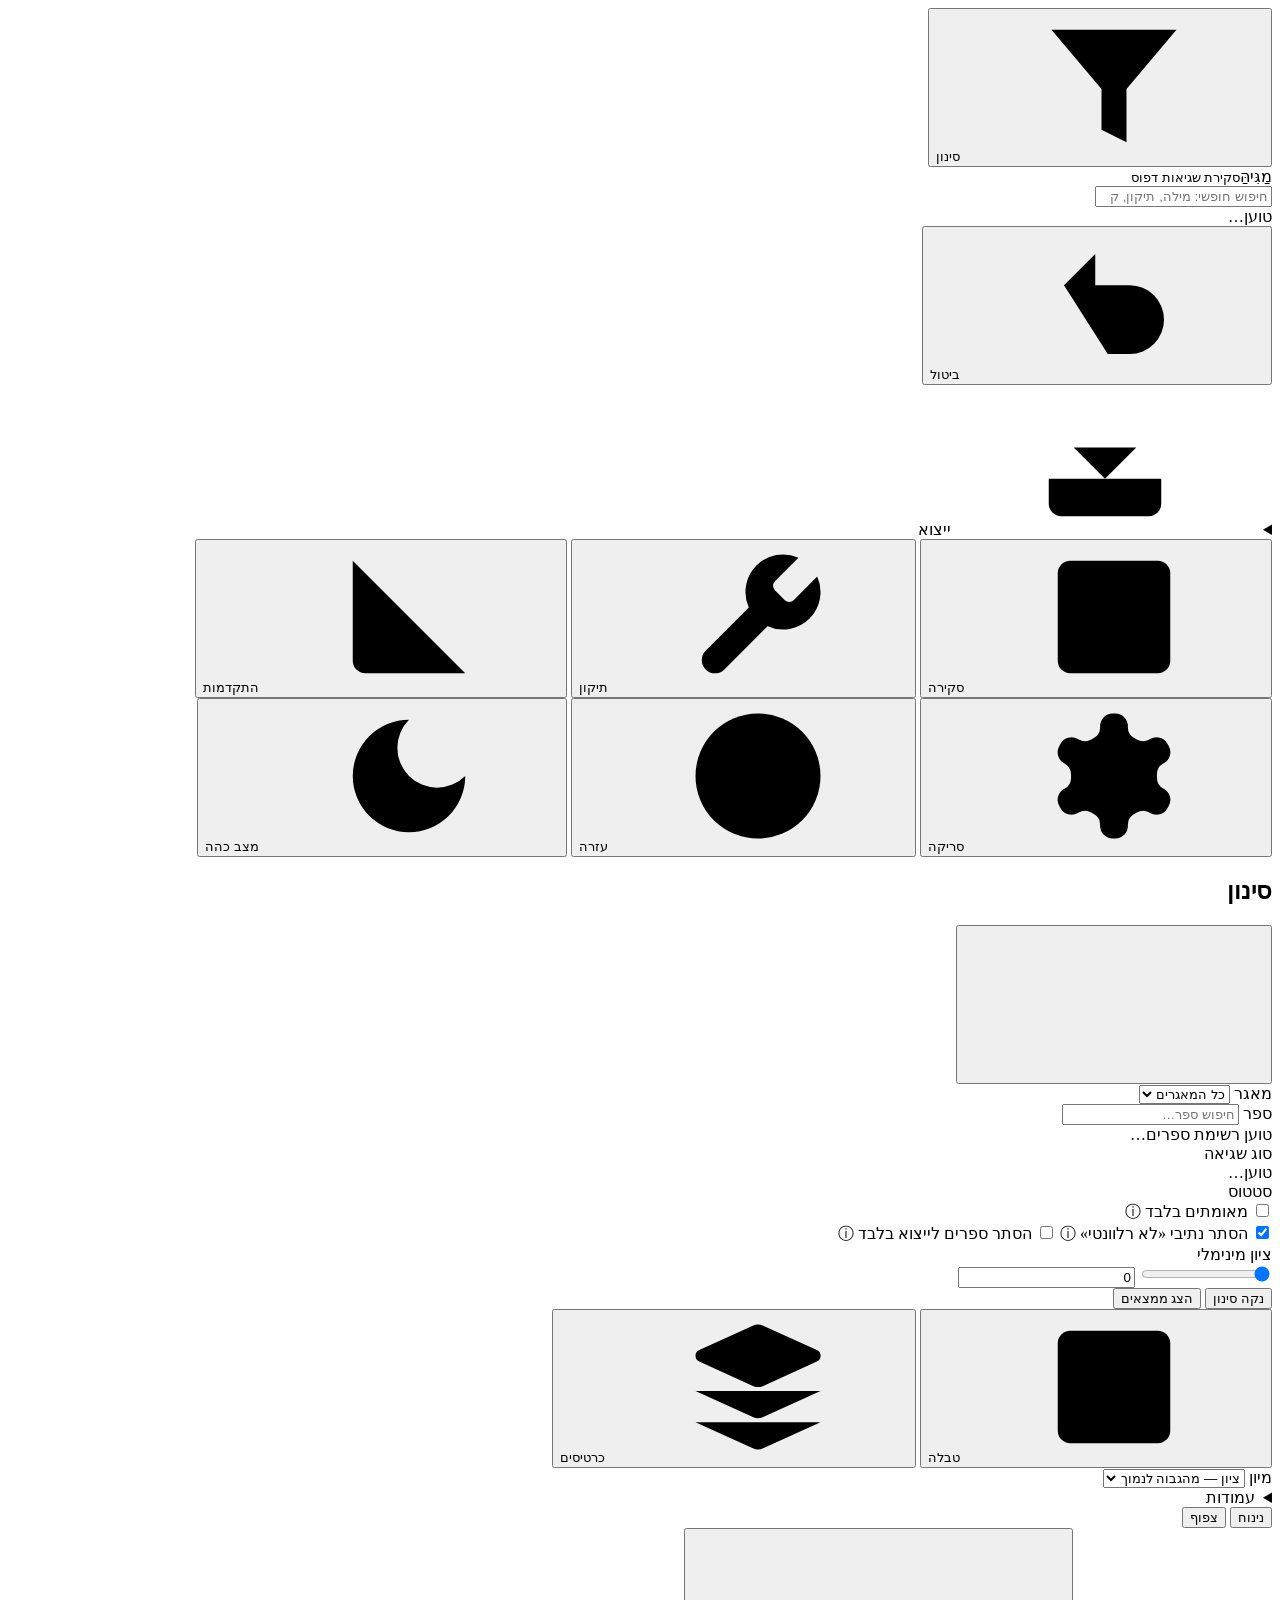
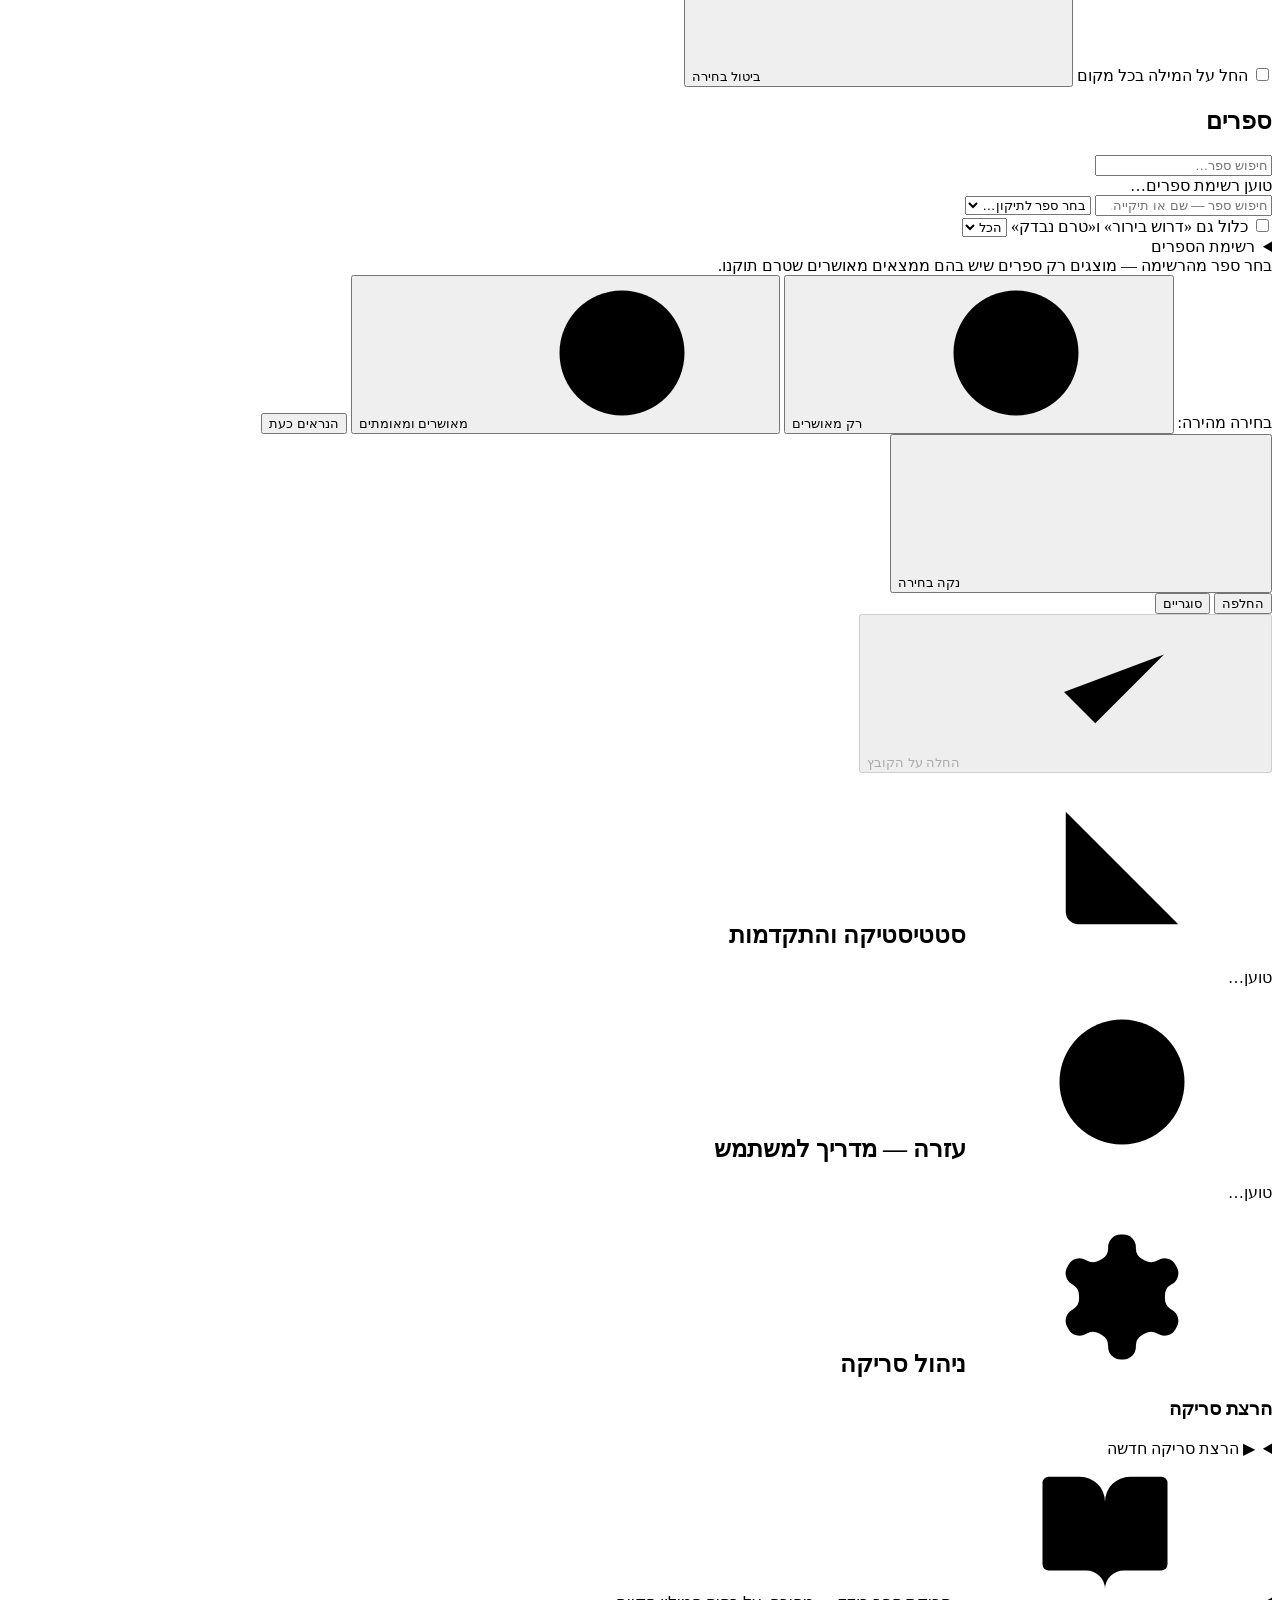
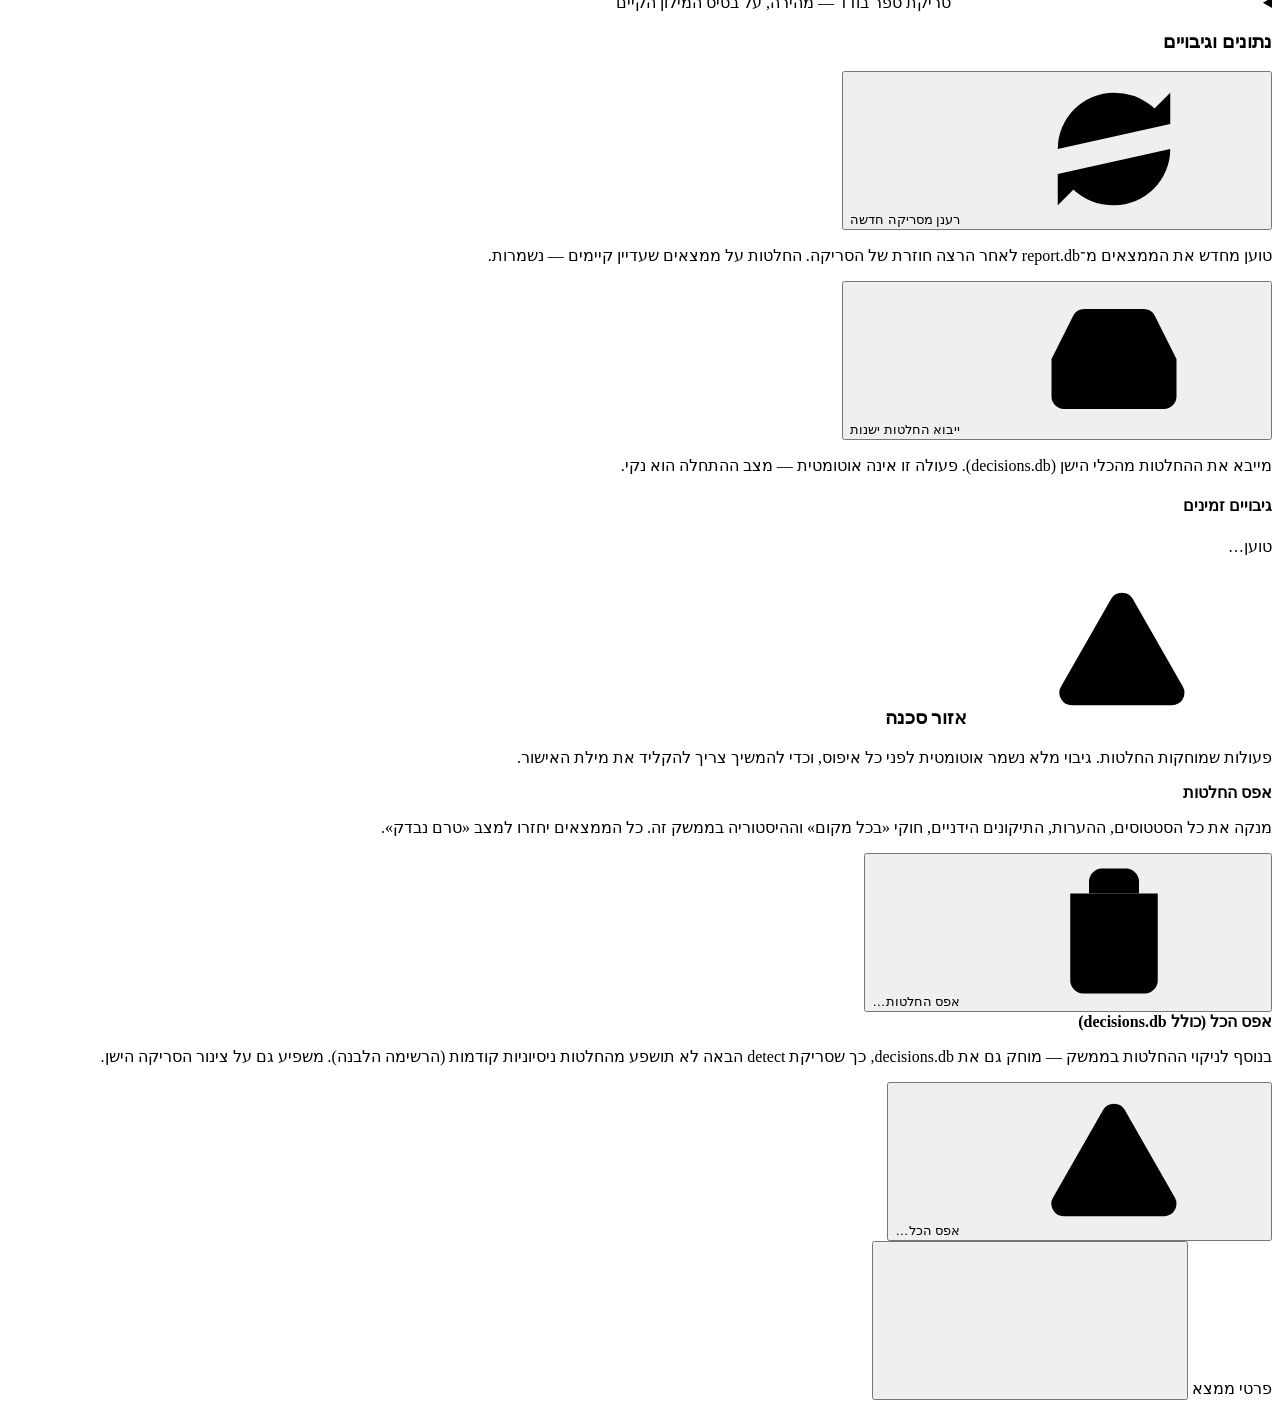
==== magiah/webui/static/index.html @ a0031c1a "ui: stage 4 — three zones in the review (books, queue, focus)" ====
<!DOCTYPE html>
<html dir="rtl" lang="he">
<head>
<meta charset="utf-8">
<meta name="viewport" content="width=device-width, initial-scale=1">
<title>מַגִּיהַּ — ממשק סקירת שגיאות</title>
<link rel="stylesheet" href="/static/style.css">
<link rel="icon" href="data:image/svg+xml,%3Csvg xmlns='http://www.w3.org/2000/svg' viewBox='0 0 100 100'%3E%3Ctext y='80' font-size='80'%3E%F0%9F%94%8D%3C/text%3E%3C/svg%3E">
</head>
<body>
<!-- icon sprite: <svg class="ic"><use href="#i-NAME"/></svg>, coloured by currentColor -->
<svg xmlns="http://www.w3.org/2000/svg" width="0" height="0" style="position:absolute" aria-hidden="true" focusable="false">
<symbol id="i-more" viewBox="0 0 24 24"><circle cx="5" cy="12" r="1.2"/><circle cx="12" cy="12" r="1.2"/><circle cx="19" cy="12" r="1.2"/></symbol>
<symbol id="i-menu" viewBox="0 0 24 24"><path d="M4 6h16M4 12h16M4 18h16"/></symbol>
<symbol id="i-filter" viewBox="0 0 24 24"><path d="M22 3H2l8 9.46V19l4 2v-8.54L22 3z"/></symbol>
<symbol id="i-x" viewBox="0 0 24 24"><path d="M18 6 6 18M6 6l12 12"/></symbol>
<symbol id="i-check" viewBox="0 0 24 24"><path d="M20 6 9 17l-5-5"/></symbol>
<symbol id="i-check-circle" viewBox="0 0 24 24"><circle cx="12" cy="12" r="10"/><path d="m9 12 2 2 4-4"/></symbol>
<symbol id="i-x-circle" viewBox="0 0 24 24"><circle cx="12" cy="12" r="10"/><path d="m15 9-6 6M9 9l6 6"/></symbol>
<symbol id="i-search" viewBox="0 0 24 24"><circle cx="11" cy="11" r="8"/><path d="m21 21-4.3-4.3"/></symbol>
<symbol id="i-download" viewBox="0 0 24 24"><path d="M21 15v4a2 2 0 0 1-2 2H5a2 2 0 0 1-2-2v-4"/><path d="m7 10 5 5 5-5"/><path d="M12 15V3"/></symbol>
<symbol id="i-undo" viewBox="0 0 24 24"><path d="M9 14 4 9l5-5"/><path d="M4 9h10.5a5.5 5.5 0 0 1 0 11H11"/></symbol>
<symbol id="i-settings" viewBox="0 0 24 24"><path d="M12.22 2h-.44a2 2 0 0 0-2 2v.18a2 2 0 0 1-1 1.73l-.43.25a2 2 0 0 1-2 0l-.15-.08a2 2 0 0 0-2.73.73l-.22.38a2 2 0 0 0 .73 2.73l.15.1a2 2 0 0 1 1 1.72v.51a2 2 0 0 1-1 1.74l-.15.09a2 2 0 0 0-.73 2.73l.22.38a2 2 0 0 0 2.73.73l.15-.08a2 2 0 0 1 2 0l.43.25a2 2 0 0 1 1 1.73V20a2 2 0 0 0 2 2h.44a2 2 0 0 0 2-2v-.18a2 2 0 0 1 1-1.73l.43-.25a2 2 0 0 1 2 0l.15.08a2 2 0 0 0 2.73-.73l.22-.39a2 2 0 0 0-.73-2.73l-.15-.08a2 2 0 0 1-1-1.74v-.5a2 2 0 0 1 1-1.74l.15-.09a2 2 0 0 0 .73-2.73l-.22-.38a2 2 0 0 0-2.73-.73l-.15.08a2 2 0 0 1-2 0l-.43-.25a2 2 0 0 1-1-1.73V4a2 2 0 0 0-2-2z"/><circle cx="12" cy="12" r="3"/></symbol>
<symbol id="i-chart" viewBox="0 0 24 24"><path d="M3 3v16a2 2 0 0 0 2 2h16"/><path d="M18 17V9M13 17V5M8 17v-3"/></symbol>
<symbol id="i-help" viewBox="0 0 24 24"><circle cx="12" cy="12" r="10"/><path d="M9.09 9a3 3 0 0 1 5.83 1c0 2-3 3-3 3"/><path d="M12 17h.01"/></symbol>
<symbol id="i-info" viewBox="0 0 24 24"><circle cx="12" cy="12" r="10"/><path d="M12 16v-4M12 8h.01"/></symbol>
<symbol id="i-moon" viewBox="0 0 24 24"><path d="M12 3a6 6 0 0 0 9 9 9 9 0 1 1-9-9Z"/></symbol>
<symbol id="i-sun" viewBox="0 0 24 24"><circle cx="12" cy="12" r="4"/><path d="M12 2v2M12 20v2M4.93 4.93l1.41 1.41M17.66 17.66l1.41 1.41M2 12h2M20 12h2M6.34 17.66l-1.41 1.41M19.07 4.93l-1.41 1.41"/></symbol>
<symbol id="i-table" viewBox="0 0 24 24"><rect width="18" height="18" x="3" y="3" rx="2"/><path d="M3 9h18M3 15h18M12 3v18"/></symbol>
<symbol id="i-layers" viewBox="0 0 24 24"><path d="M12.83 2.18a2 2 0 0 0-1.66 0L2.6 6.08a1 1 0 0 0 0 1.83l8.58 3.91a2 2 0 0 0 1.66 0l8.58-3.9a1 1 0 0 0 0-1.83Z"/><path d="m22 17.65-9.17 4.16a2 2 0 0 1-1.66 0L2 17.65"/><path d="m22 12.65-9.17 4.16a2 2 0 0 1-1.66 0L2 12.65"/></symbol>
<symbol id="i-wrench" viewBox="0 0 24 24"><path d="M14.7 6.3a1 1 0 0 0 0 1.4l1.6 1.6a1 1 0 0 0 1.4 0l3.77-3.77a6 6 0 0 1-7.94 7.94l-6.91 6.91a2.12 2.12 0 0 1-3-3l6.91-6.91a6 6 0 0 1 7.94-7.94l-3.76 3.76z"/></symbol>
<symbol id="i-refresh" viewBox="0 0 24 24"><path d="M3 12a9 9 0 0 1 9-9 9.75 9.75 0 0 1 6.74 2.74L21 8"/><path d="M21 3v5h-5"/><path d="M21 12a9 9 0 0 1-9 9 9.75 9.75 0 0 1-6.74-2.74L3 16"/><path d="M8 16H3v5"/></symbol>
<symbol id="i-book" viewBox="0 0 24 24"><path d="M12 7v14"/><path d="M3 18a1 1 0 0 1-1-1V4a1 1 0 0 1 1-1h5a4 4 0 0 1 4 4 4 4 0 0 1 4-4h5a1 1 0 0 1 1 1v13a1 1 0 0 1-1 1h-6a3 3 0 0 0-3 3 3 3 0 0 0-3-3z"/></symbol>
<symbol id="i-trash" viewBox="0 0 24 24"><path d="M3 6h18"/><path d="M19 6v14c0 1-1 2-2 2H7c-1 0-2-1-2-2V6"/><path d="M8 6V4c0-1 1-2 2-2h4c1 0 2 1 2 2v2"/></symbol>
<symbol id="i-ban" viewBox="0 0 24 24"><circle cx="12" cy="12" r="10"/><path d="m4.9 4.9 14.2 14.2"/></symbol>
<symbol id="i-alert" viewBox="0 0 24 24"><path d="m21.73 18-8-14a2 2 0 0 0-3.48 0l-8 14A2 2 0 0 0 4 21h16a2 2 0 0 0 1.73-3"/><path d="M12 9v4M12 17h.01"/></symbol>
<symbol id="i-pencil" viewBox="0 0 24 24"><path d="M17 3a2.85 2.83 0 1 1 4 4L7.5 20.5 2 22l1.5-5.5Z"/></symbol>
<symbol id="i-skip" viewBox="0 0 24 24"><polygon points="5 4 15 12 5 20 5 4"/><path d="M19 5v14"/></symbol>
<symbol id="i-copy" viewBox="0 0 24 24"><rect width="14" height="14" x="8" y="8" rx="2"/><path d="M4 16c-1.1 0-2-.9-2-2V4c0-1.1.9-2 2-2h10c1.1 0 2 .9 2 2"/></symbol>
<symbol id="i-pin" viewBox="0 0 24 24"><path d="M20 10c0 6-8 12-8 12s-8-6-8-12a8 8 0 0 1 16 0Z"/><circle cx="12" cy="10" r="3"/></symbol>
<symbol id="i-play" viewBox="0 0 24 24"><polygon points="6 3 20 12 6 21 6 3"/></symbol>
<symbol id="i-clock" viewBox="0 0 24 24"><circle cx="12" cy="12" r="10"/><path d="M12 6v6l4 2"/></symbol>
<symbol id="i-inbox" viewBox="0 0 24 24"><path d="M22 12h-6l-2 3h-4l-2-3H2"/><path d="M5.45 5.11 2 12v6a2 2 0 0 0 2 2h16a2 2 0 0 0 2-2v-6l-3.45-6.89A2 2 0 0 0 16.76 4H7.24a2 2 0 0 0-1.79 1.11z"/></symbol>
</svg>

<header id="topbar">
  <button id="btnSidebar" class="tb-btn" title="סינון הממצאים" aria-haspopup="dialog" aria-expanded="false" aria-controls="sidebar"><svg class="ic" aria-hidden="true"><use href="#i-filter"/></svg> <span class="tb-word">סינון</span><span id="filterBtnCount"></span></button>
  <div class="brand">מַגִּיהַּ<small>סקירת שגיאות דפוס</small></div>
  <input id="globalSearch" type="search" placeholder="חיפוש חופשי: מילה, תיקון, קטע, מראה מקום…" aria-label="חיפוש חופשי" autocomplete="off">
  <div id="progressPill" title="התקדמות בסינון הנוכחי">טוען…</div>
  <div class="spacer"></div>
  <button id="btnUndo" class="tb-btn" title="ביטול הפעולה האחרונה (Ctrl+Z)" aria-label="ביטול הפעולה האחרונה"><svg class="ic" aria-hidden="true"><use href="#i-undo"/></svg> <span class="tb-word">ביטול</span></button>
  <details id="exportMenu" class="menu-wrap">
    <summary class="tb-btn" aria-label="ייצוא"><svg class="ic" aria-hidden="true"><use href="#i-download"/></svg> <span class="tb-word">ייצוא</span></summary>
    <div class="menu">
      <button id="expXlsxCurrent">Excel — למאגר הנוכחי</button>
      <button id="expXlsxAll">Excel — כל המאגרים</button>
      <div class="sep"></div>
      <button id="expFixes">ייצוא תיקונים ל־to_send</button>
    </div>
  </details>
</header>

<!-- result status (UI_SPEC §9f): a strip under the top bar, on every screen; filled by renderResultBanner() -->
<div id="resultBanner" role="status" aria-live="polite" hidden></div>

<div id="layout">

  <nav id="rail" aria-label="ניווט ראשי">
    <button type="button" class="rail-btn" id="btnReview" data-station="review"><svg class="ic" aria-hidden="true"><use href="#i-table"/></svg><span>סקירה</span></button>
    <button type="button" class="rail-btn" data-goview="fixer"><svg class="ic" aria-hidden="true"><use href="#i-wrench"/></svg><span>תיקון</span></button>
    <button type="button" class="rail-btn" data-goview="stats"><svg class="ic" aria-hidden="true"><use href="#i-chart"/></svg><span>התקדמות</span></button>
    <button type="button" class="rail-btn" id="btnScan" data-station="scan" title="ניהול סריקה: רענון, ייבוא, איפוס, גיבויים"><svg class="ic" aria-hidden="true"><use href="#i-settings"/></svg><span>סריקה</span></button>
    <button type="button" class="rail-btn" id="btnHelp" data-goview="help"><svg class="ic" aria-hidden="true"><use href="#i-help"/></svg><span>עזרה</span></button>
    <span class="rail-spacer"></span>
    <button type="button" class="rail-btn" id="btnTheme" title="מצב כהה / בהיר"><svg class="ic" aria-hidden="true"><use href="#i-moon"/></svg><span>מצב כהה</span></button>
  </nav>

  <div id="filterScrim"></div>
  <aside id="sidebar" role="dialog" aria-modal="true" aria-labelledby="filterTitle">
    <header id="filterHead">
      <h2 id="filterTitle">סינון</h2>
      <span id="filterResults" role="status" aria-live="polite"></span>
      <button id="filterClose" type="button" class="icon-btn" aria-label="סגירת חלון הסינון"><svg class="ic" aria-hidden="true"><use href="#i-x"/></svg></button>
    </header>

    <div id="filterBody">
    <div class="f-group">
      <label class="f-title" for="fOrigin">מאגר</label>
      <select id="fOrigin"><option value="">כל המאגרים</option></select>
    </div>

    <div class="f-group">
      <label class="f-title" for="fBookSearch">ספר</label>
      <input id="fBookSearch" type="text" placeholder="חיפוש ספר…" autocomplete="off">
      <div id="fBookList" class="booklist"><div class="empty">טוען רשימת ספרים…</div></div>
    </div>

    <div class="f-group">
      <label class="f-title">סוג שגיאה</label>
      <div id="fErrtypes"><span class="empty">טוען…</span></div>
    </div>

    <div class="f-group">
      <label class="f-title">סטטוס</label>
      <div id="fStatuses"></div>
    </div>

    <div class="f-group">
      <label class="chk-row"><input type="checkbox" id="fVerified"> מאומתים בלבד <span class="info-i" tabindex="0" data-tip="הצג רק ממצאים ברמת ודאות גבוהה — מומלץ להתחיל מהם">ⓘ</span></label>
    </div>

    <div id="fMore">
    <div class="f-group">
      <label class="chk-row"><input type="checkbox" id="fHideIrr" checked> הסתר נתיבי «לא רלוונטי» <span class="info-i" tabindex="0" data-tip="ספרים שנתיב הקובץ שלהם כולל «לא רלוונטי» (או «לא רלונטי») לא יוצגו — בטבלה, בכרטיסים ובמתקן">ⓘ</span></label>
      <label class="chk-row"><input type="checkbox" id="fHideDb"> הסתר ספרים לייצוא בלבד <span class="info-i" tabindex="0" data-tip="ספרים ממסד הנתונים שאינם קובץ טקסט — אפשר רק לייצא את התיקונים שלהם">ⓘ</span></label>
    </div>

    <div class="f-group">
      <label class="f-title" for="fMinRank">ציון מינימלי</label>
      <div id="fMinRankRow">
        <input id="fMinRank" type="range" min="0" max="30" step="0.5" value="0" aria-label="ציון מינימלי (מחוון)">
        <input id="fMinRankVal" type="number" min="0" step="0.5" value="0" aria-label="ציון מינימלי (מספר)">
      </div>
    </div>

    </div>
    </div>

    <footer id="filterFoot">
      <button id="btnClearFilters" type="button" class="btn" title="מסיר את המסננים; מתגי ההסתרה נשארים כפי שהם">נקה סינון</button>
      <button id="filterDone" type="button" class="btn primary">הצג ממצאים</button>
    </footer>
  </aside>

  <main id="main">
    <div id="reviewBar" role="group" aria-label="כלי הסקירה">
      <div id="viewtabs" role="group" aria-label="תצוגת הסקירה">
        <button type="button" data-view="table" class="active" aria-pressed="true"><svg class="ic" aria-hidden="true"><use href="#i-table"/></svg> <span class="rb-word">טבלה</span></button>
        <button type="button" data-view="cards" aria-pressed="false"><svg class="ic" aria-hidden="true"><use href="#i-layers"/></svg> <span class="rb-word">כרטיסים</span></button>
      </div>
      <label class="rb-sort" for="fSort">מיון
        <select id="fSort">
        <option value="rank:desc">ציון — מהגבוה לנמוך</option>
        <option value="rank:asc">ציון — מהנמוך לגבוה</option>
        <option value="random:desc">אקראי</option>
        <option value="source:asc">לפי ספר</option>
        <option value="word:asc">לפי מילה</option>
      </select>
      </label>
      <div id="tblOnlyTools">
        <details id="colsMenu" class="menu-wrap">
          <summary class="btn sm">עמודות</summary>
          <div class="menu" id="colsMenuBody"></div>
        </details>
        <div class="seg" id="densitySeg" role="group" aria-label="צפיפות הטבלה">
          <button type="button" class="seg-btn active" data-density="comfortable" aria-pressed="true">נינוח</button>
          <button type="button" class="seg-btn" data-density="compact" aria-pressed="false">צפוף</button>
        </div>
      </div>
      <span class="tab-hint" id="sessionCounter"></span>
    </div>
    <div id="activeFilters" role="group" aria-label="סינונים פעילים" hidden></div>

    <!-- ===================== table view ===================== -->
    <section id="view-table" class="view visible">
      <div id="bulkBar">
        <span class="bulk-count"></span>
        <div class="bulk-actions"></div>
        <label class="word-scope"><input type="checkbox" id="bulkWordScope"> החל על המילה בכל מקום</label>
        <button class="bulk-clear" id="bulkClear"><svg class="ic" aria-hidden="true"><use href="#i-x"/></svg> ביטול בחירה</button>
      </div>
      <div id="reviewGrid">
        <aside id="bookPane" aria-label="ספרים">
          <h2 id="bpTitle">ספרים</h2>
          <input id="bpSearch" type="search" placeholder="חיפוש ספר…" aria-label="חיפוש ספר" autocomplete="off">
          <div id="bpList" class="booklist" aria-labelledby="bpTitle"><div class="empty">טוען רשימת ספרים…</div></div>
          <span id="bpCount" aria-live="polite"></span>
        </aside>
        <div class="card-panel">
          <div id="tblWrap">
            <table class="ftable">
              <thead id="tblHead"></thead>
              <tbody id="tblBody"></tbody>
            </table>
          </div>
          <div id="pager"></div>
        </div>
        <aside id="focusPane" aria-label="הממצא הנבחר"></aside>
      </div>
    </section>

    <!-- ===================== card view ===================== -->
    <section id="view-cards" class="view">
      <div class="cards-stage">
        <div id="cardMeta"></div>
        <div id="cardBox"></div>
      </div>
    </section>

    <!-- ===================== fixer view ===================== -->
    <section id="view-fixer" class="view">
      <!-- book header: which book, how far along -->
      <div id="fixerTop">
        <div id="fixBookPick">
          <input id="fixBookSearch" type="search" placeholder="חיפוש ספר — שם או תיקייה…" aria-label="חיפוש ספר לתיקון" autocomplete="off">
          <select id="fixBook" size="1" aria-label="ספר לתיקון"><option value="">בחר ספר לתיקון…</option></select>
        </div>
        <div id="fixProgressWrap">
          <div id="fixProgressText"></div>
          <div class="pbar"><div id="fixProgressBar" style="width:0%"></div></div>
        </div>
      </div>
      <!-- what to show -->
      <div id="fixerOpts">
        <label class="chk-row"><input type="checkbox" id="fixInclude"> כלול גם «דרוש בירור» ו«טרם נבדק»</label>
        <select id="fixView" title="הצגת סוג מסוים בלבד — הסדר תמיד לפי מספר השורה בספר" aria-label="סוג ממצא להצגה">
          <option value="">הכל</option>
        </select>
        <details id="fixOptsMenu" class="menu-wrap">
          <summary class="btn sm">רשימת הספרים</summary>
          <div class="menu">
            <label class="chk-row" title="ספרים שנתיב הקובץ שלהם כולל «לא רלוונטי» (או «לא רלונטי») לא יוצגו ברשימה"><input type="checkbox" id="fixHideIrrelevant" checked> הסתר נתיבי «לא רלוונטי»</label>
            <label class="chk-row" title="ספרים ממסד הנתונים שאינם קובץ טקסט — אפשר רק לייצא את התיקונים שלהם"><input type="checkbox" id="fixHideExportOnly"> הסתר ספרים לייצוא בלבד</label>
          </div>
        </details>
      </div>
      <div id="fixConflicts" hidden></div>
      <div id="fixerBanner" hidden></div>
      <div id="fixerSplit">
        <div id="fixDocWrap">
          <div id="fixDocHead"><span id="fixDocPath"></span><span id="fixDocMeta"></span></div>
          <div id="fixDoc" tabindex="0" aria-label="טקסט הספר"></div>
        </div>
        <div id="fixList"><div class="fixer-empty">בחר ספר מהרשימה — מוצגים רק ספרים שיש בהם ממצאים מאושרים שטרם תוקנו.</div></div>
      </div>
      <!-- what will be written: selection + mode + apply, always in view -->
      <div id="fixActionBar">
      <div id="fixPickBar">
        <span id="fixPickCount"></span>
        <span class="fp-sep"></span>
        <span class="fp-label">בחירה מהירה:</span>
        <button data-pick="approved" class="fp-btn"><svg class="ic" aria-hidden="true"><use href="#i-check-circle"/></svg> רק מאושרים</button>
        <button data-pick="verified" class="fp-btn" title="ממצאים ברמת ודאות גבוהה שאושרו"><svg class="ic" aria-hidden="true"><use href="#i-check-circle"/></svg> מאושרים ומאומתים</button>
        <button data-pick="view" class="fp-btn">הנראים כעת</button>
        <button data-pick="none" class="fp-btn"><svg class="ic" aria-hidden="true"><use href="#i-x"/></svg> נקה בחירה</button>
      </div>
        <div class="seg" id="fixModeWrap" role="group" aria-label="אופן החלת התיקון">
          <button id="fixModeReplace" class="seg-btn active" data-mode="replace"
                  data-tip="המילה השגויה מוחלפת בתיקון">החלפה</button>
          <button id="fixModeBracket" class="seg-btn" data-mode="bracket"
                  data-tip="נכתב «(תיקון) [שגיאה]» — התיקון בסוגריים עגולים ואחריו המילה המקורית במרובעים">סוגריים</button>
        </div>
        <button id="fixUndoFile" class="btn" hidden><svg class="ic" aria-hidden="true"><use href="#i-undo"/></svg> שחזור מגיבוי</button>
        <button id="fixApply" class="btn primary lg" disabled><svg class="ic" aria-hidden="true"><use href="#i-check"/></svg> החלה על הקובץ</button>
      </div>
    </section>

    <!-- ===================== stats view ===================== -->
    <section id="view-stats" class="view">
      <h2><svg class="ic" aria-hidden="true"><use href="#i-chart"/></svg> סטטיסטיקה והתקדמות</h2>
      <div id="statsBody">טוען…</div>
    </section>

    <!-- ===================== help view ===================== -->
    <section id="view-help" class="view">
      <h2><svg class="ic" aria-hidden="true"><use href="#i-help"/></svg> עזרה — מדריך למשתמש</h2>
      <div id="helpBody">טוען…</div>
    </section>
    <section id="view-scan" class="view">
      <h2><svg class="ic" aria-hidden="true"><use href="#i-settings"/></svg> ניהול סריקה</h2>
      <div class="scan-grid">
        <div class="scan-card">
          <h3>הרצת סריקה</h3>
          <details id="scanRunSection">
                <summary>▶ הרצת סריקה חדשה</summary>
                <div class="scanrun">
                  <div class="f-group">
                    <label class="f-title">מקור הסריקה</label>
                    <div id="scanModes"><span class="empty">טוען…</span></div>
                  </div>
                  <div class="f-group" id="scanLibRow">
                    <label class="f-title" for="scanLibDir">תיקיית ריפו הספרייה (otzaria-library)</label>
                    <input id="scanLibDir" type="text" dir="ltr" autocomplete="off">
                  </div>
                  <div class="f-group" id="scanDbRow">
                    <label class="f-title" for="scanDbPath">קובץ seforim.db</label>
                    <input id="scanDbPath" type="text" dir="ltr" autocomplete="off">
                  </div>
                  <div class="f-group">
                    <label class="f-title">שלבים להרצה (ברירת מחדל: הכל)</label>
                    <div id="scanStages"></div>
                  </div>
                  <details id="scanAdvanced">
                    <summary><svg class="ic" aria-hidden="true"><use href="#i-settings"/></svg> הגדרות מתקדמות — כל ספי הזיהוי</summary>
                    <div id="scanFields"></div>
                  </details>
                  <div class="scan-run-actions">
                    <button id="scanStart" class="btn primary">▶ התחל סריקה</button>
                    <button id="scanCancel" class="btn danger" hidden><svg class="ic" aria-hidden="true"><use href="#i-x-circle"/></svg> בטל סריקה</button>
                    <button id="scanRefreshAfter" class="btn primary" hidden><svg class="ic" aria-hidden="true"><use href="#i-refresh"/></svg> רענן ממצאים</button>
                  </div>
                  <div id="scanStatusPanel" hidden>
                    <div id="scanStateLine"></div>
                    <div id="scanProgress" hidden>
                      <div id="scanStageLine"></div>
                      <div id="scanBarWrap"><div id="scanBar"></div></div>
                      <div id="scanBarMeta">
                        <span id="scanChunkText"></span>
                        <span id="scanPctText"></span>
                        <span id="scanElapsed"></span>
                      </div>
                      <div id="scanLexiconNote" hidden>שלב בניית המילון הוא הארוך ביותר — ההתקדמות אִטית כאן וזה תקין.</div>
                    </div>
                    <pre id="scanLog"></pre>
                  </div>
                </div>
              </details>
          <details id="bookScanSection">
                <summary><svg class="ic" aria-hidden="true"><use href="#i-book"/></svg> סריקת ספר בודד — מהירה, על בסיס המילון הקיים</summary>
                <div class="scanrun">
                  <p class="bs-intro">
                    סורק ספר אחד בלבד מול המילון שכבר נבנה — <b>שניות במקום שעה</b>.
                    המילון אינו נבנה מחדש.
                    הממצאים <b>מתווספים</b> לממצאים הקיימים; אם הספר כבר נסרק בעבר,
                    הממצאים שלו מתעדכנים במקומם וההחלטות שכבר קיבלת עליהם נשמרות.
                  </p>
                  <div class="f-group">
                    <label class="f-title">מקור הספר</label>
                    <div id="bsSources">
                      <label class="chk-row"><input type="radio" name="bsSource" value="db" checked>
                        <span>ספר ממסד הנתונים (seforim.db)<span class="mode-desc">בחירה מתוך כל ספרי אוצריא</span></span></label>
                      <label class="chk-row"><input type="radio" name="bsSource" value="library">
                        <span>ספר מריפו הספרייה<span class="mode-desc">קובצי otzaria-library המקומיים</span></span></label>
                      <label class="chk-row"><input type="radio" name="bsSource" value="file">
                        <span>קובץ מהמחשב<span class="mode-desc">כל קובץ טקסט — גם ספר שאינו בספרייה</span></span></label>
                    </div>
                  </div>
                  <div class="f-group" id="bsPickRow">
                    <label class="f-title" for="bsSearch">חיפוש ספר</label>
                    <input id="bsSearch" type="text" placeholder="הקלד חלק משם הספר…" autocomplete="off">
                    <div id="bsResults"><div class="empty">הקלד כדי לחפש ספר…</div></div>
                  </div>
                  <div class="f-group" id="bsFileRow" hidden>
                    <label class="f-title" for="bsFilePath">נתיב הקובץ</label>
                    <input id="bsFilePath" type="text" dir="ltr" placeholder="C:\OTZ\...\ספר.txt" autocomplete="off">
                  </div>
                  <div id="bsChosen" hidden></div>
                  <label class="chk-row bs-ctx"><input type="checkbox" id="bsVerifyCtx">
                    <span>אימות הקשר מול כל המאגר (איטי)
                      <span class="mode-desc">מאמת כל תיקון מוצעת מול הקורפוס כולו — מדויק יותר, אך
                        <b>מוסיף כ־10 דקות</b> לסריקה, ללא תלות בגודל הספר.
                        ללא סימון (מומלץ): האימות נעשה מול הספר עצמו והסריקה נמשכת שניות.</span></span></label>
                  <div class="scan-run-actions">
                    <button id="bsStart" class="btn primary"><svg class="ic" aria-hidden="true"><use href="#i-book"/></svg> סרוק ספר זה</button>
                  </div>
                </div>
              </details>
        </div>
        <div class="scan-card">
          <h3>נתונים וגיבויים</h3>
          <div class="scan-row">
            <button id="scanRefresh" class="btn primary"><svg class="ic" aria-hidden="true"><use href="#i-refresh"/></svg> רענן מסריקה חדשה</button>
            <p>טוען מחדש את הממצאים מ־report.db לאחר הרצה חוזרת של הסריקה. החלטות על ממצאים שעדיין קיימים — נשמרות.</p>
          </div>
          <div class="scan-row">
            <button id="scanImportLegacy" class="btn"><svg class="ic" aria-hidden="true"><use href="#i-inbox"/></svg> ייבוא החלטות ישנות</button>
            <p>מייבא את ההחלטות מהכלי הישן (decisions.db). פעולה זו אינה אוטומטית — מצב ההתחלה הוא נקי.</p>
          </div>
          <h4>גיבויים זמינים</h4>
          <div id="backupsList">טוען…</div>
        </div>
        <div class="scan-card danger-zone">
          <h3><svg class="ic" aria-hidden="true"><use href="#i-alert"/></svg> אזור סכנה</h3>
          <p class="dz-lead">פעולות שמוחקות החלטות. גיבוי מלא נשמר אוטומטית לפני כל איפוס, וכדי להמשיך צריך להקליד את מילת האישור.</p>
          <div class="dz-item">
            <div class="dz-text"><b>אפס החלטות</b>
              <p>מנקה את כל הסטטוסים, ההערות, התיקונים הידניים, חוקי «בכל מקום» וההיסטוריה בממשק זה. כל הממצאים יחזרו למצב «טרם נבדק».</p></div>
            <button id="scanResetStatuses" class="btn warn" aria-controls="dzStatuses" aria-expanded="false"><svg class="ic" aria-hidden="true"><use href="#i-trash"/></svg> אפס החלטות…</button>
            <div class="dz-confirm" id="dzStatuses" hidden>
              <label for="dzStatusesInput">להמשך הקלידו <bdi class="dz-word">אפס</bdi></label>
              <input id="dzStatusesInput" type="text" autocomplete="off">
              <button id="dzStatusesGo" class="btn danger" disabled>אישור איפוס</button>
              <button class="btn dz-cancel" data-dz-cancel="dzStatuses">ביטול</button>
            </div>
          </div>
          <div class="dz-item">
            <div class="dz-text"><b>אפס הכל (כולל decisions.db)</b>
              <p>בנוסף לניקוי ההחלטות בממשק — מוחק גם את decisions.db, כך שסריקת detect הבאה לא תושפע מהחלטות ניסיוניות קודמות (הרשימה הלבנה). משפיע גם על צינור הסריקה הישן.</p></div>
            <button id="scanResetAll" class="btn danger" aria-controls="dzAll" aria-expanded="false"><svg class="ic" aria-hidden="true"><use href="#i-alert"/></svg> אפס הכל…</button>
            <div class="dz-confirm" id="dzAll" hidden>
              <label for="dzAllInput">להמשך הקלידו <bdi class="dz-word">אפס הכל</bdi></label>
              <input id="dzAllInput" type="text" autocomplete="off">
              <button id="dzAllGo" class="btn danger" disabled>אישור איפוס מלא</button>
              <button class="btn dz-cancel" data-dz-cancel="dzAll">ביטול</button>
            </div>
          </div>
        </div>
      </div>
    </section>
  </main>
</div>

<!-- detail drawer -->
<div id="drawerScrim"></div>
<aside id="drawer" role="dialog" aria-modal="true" aria-label="פרטי ממצא">
  <header>
    <span>פרטי ממצא</span>
    <button id="drawerClose" title="סגירה (Esc)" aria-label="סגירה"><svg class="ic" aria-hidden="true"><use href="#i-x"/></svg></button>
  </header>
  <div id="drawerBody"></div>
</aside>

<!-- floating helpers -->
<div id="stMenu"></div>
<div id="tooltip"></div>
<div id="toasts"></div>


<script src="/static/cardqueue.js"></script>
<script src="/static/core.js"></script>
<script src="/static/findings.js"></script>
<script src="/static/table.js"></script>
<script src="/static/review.js"></script>
<script src="/static/drawer.js"></script>
<script src="/static/cards.js"></script>
<script src="/static/fixer.js"></script>
<script src="/static/views.js"></script>
<script src="/static/scan.js"></script>
<script src="/static/main.js"></script>
</body>
</html>
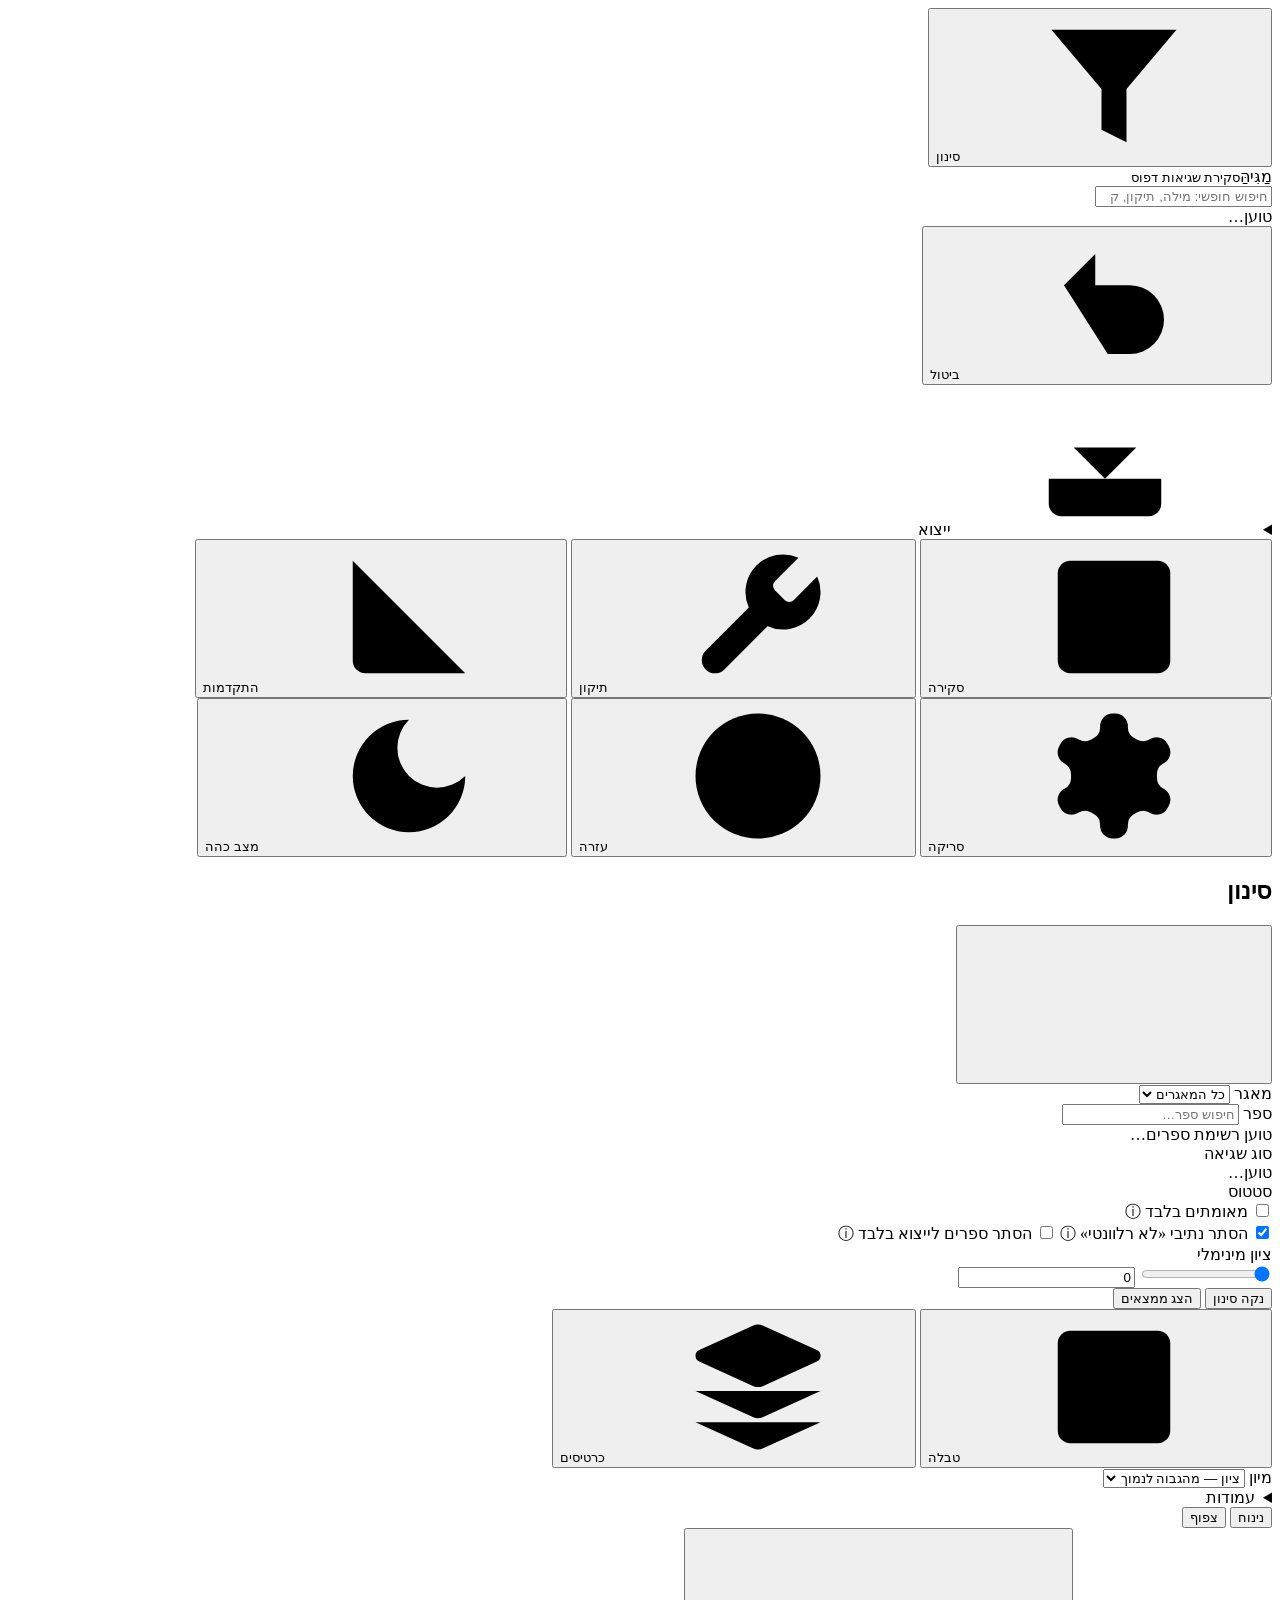
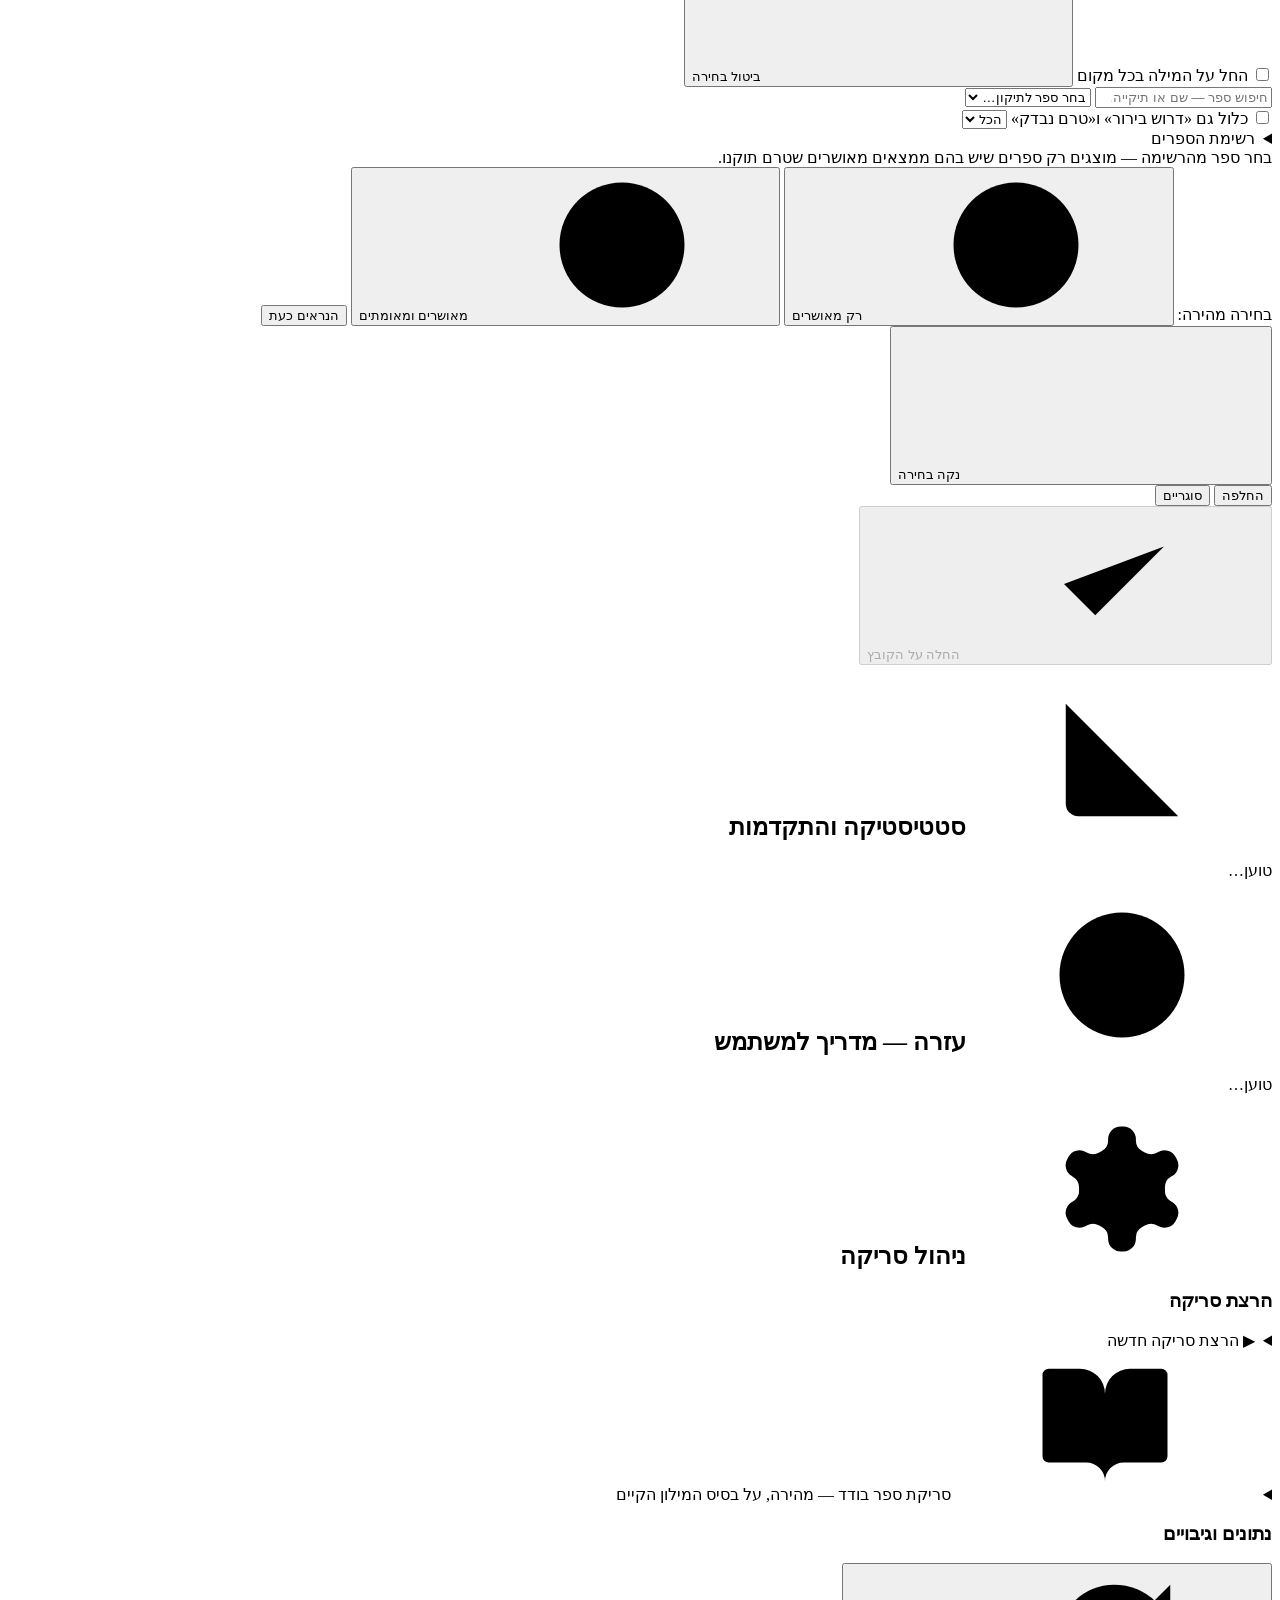
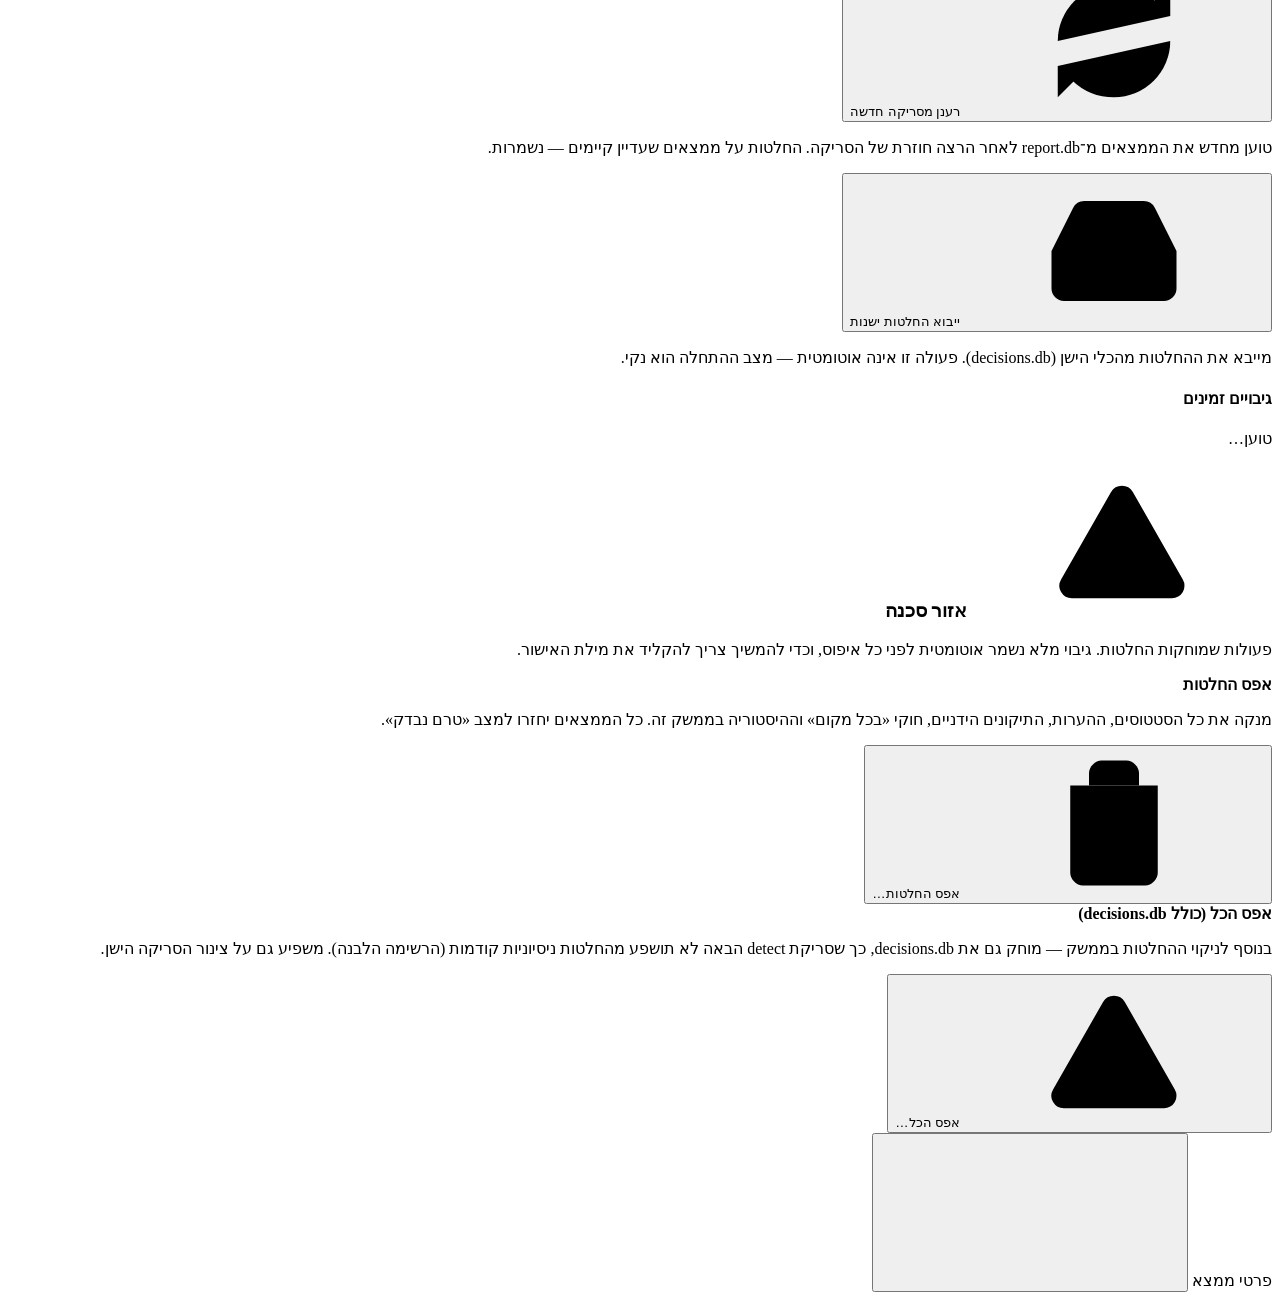
==== commit 740df340: "ui: stage 3 — one toolbar in the review, and book search" ====
--- a/magiah/webui/static/index.html
+++ b/magiah/webui/static/index.html
@@ -93,7 +93,7 @@
     <div class="f-group">
       <label class="f-title" for="fBookSearch">ספר</label>
       <input id="fBookSearch" type="text" placeholder="חיפוש ספר…" autocomplete="off">
-      <div id="fBookList" class="booklist"><div class="empty">טוען רשימת ספרים…</div></div>
+      <div id="fBookList"><div class="empty">טוען רשימת ספרים…</div></div>
     </div>
 
     <div class="f-group">
@@ -170,23 +170,14 @@
         <label class="word-scope"><input type="checkbox" id="bulkWordScope"> החל על המילה בכל מקום</label>
         <button class="bulk-clear" id="bulkClear"><svg class="ic" aria-hidden="true"><use href="#i-x"/></svg> ביטול בחירה</button>
       </div>
-      <div id="reviewGrid">
-        <aside id="bookPane" aria-label="ספרים">
-          <h2 id="bpTitle">ספרים</h2>
-          <input id="bpSearch" type="search" placeholder="חיפוש ספר…" aria-label="חיפוש ספר" autocomplete="off">
-          <div id="bpList" class="booklist" aria-labelledby="bpTitle"><div class="empty">טוען רשימת ספרים…</div></div>
-          <span id="bpCount" aria-live="polite"></span>
-        </aside>
-        <div class="card-panel">
-          <div id="tblWrap">
-            <table class="ftable">
-              <thead id="tblHead"></thead>
-              <tbody id="tblBody"></tbody>
-            </table>
-          </div>
-          <div id="pager"></div>
-        </div>
-        <aside id="focusPane" aria-label="הממצא הנבחר"></aside>
+      <div class="card-panel">
+        <div id="tblWrap">
+          <table class="ftable">
+            <thead id="tblHead"></thead>
+            <tbody id="tblBody"></tbody>
+          </table>
+        </div>
+        <div id="pager"></div>
       </div>
     </section>
 
@@ -421,7 +412,6 @@
 <script src="/static/core.js"></script>
 <script src="/static/findings.js"></script>
 <script src="/static/table.js"></script>
-<script src="/static/review.js"></script>
 <script src="/static/drawer.js"></script>
 <script src="/static/cards.js"></script>
 <script src="/static/fixer.js"></script>
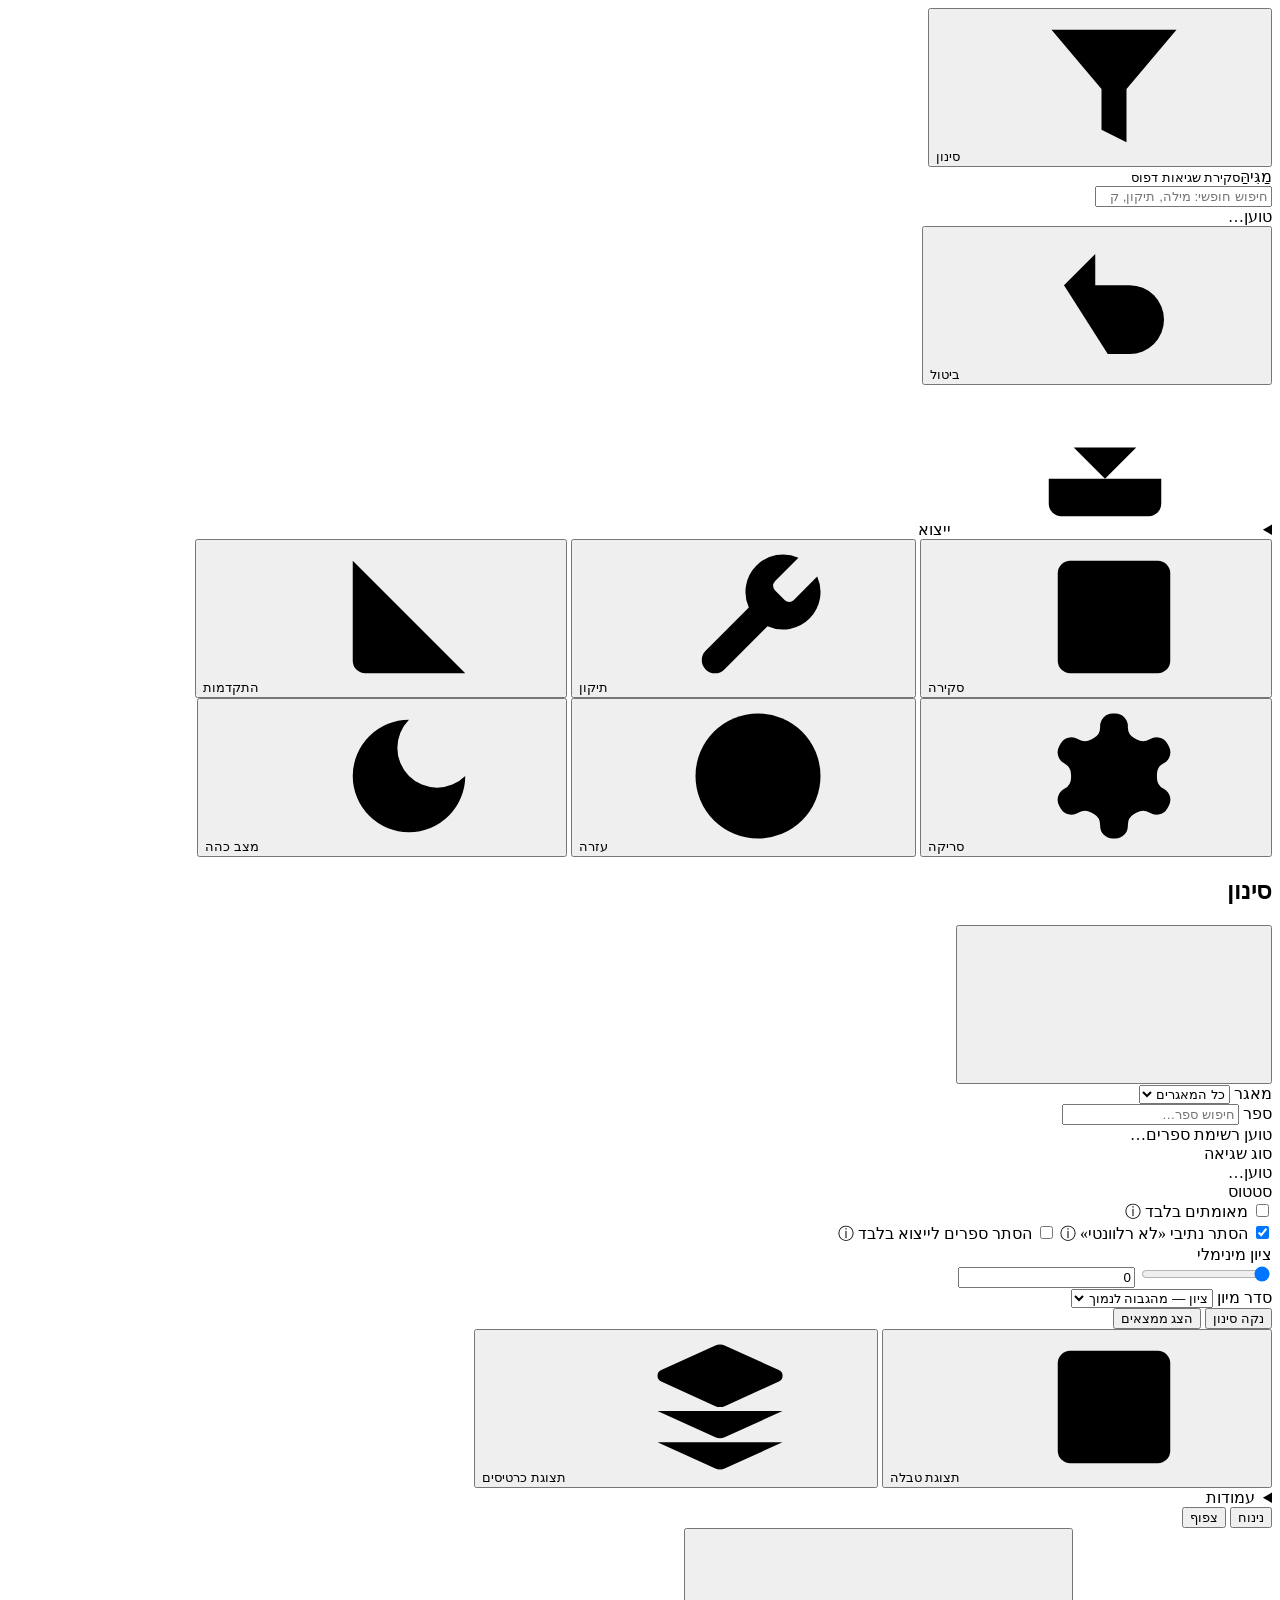
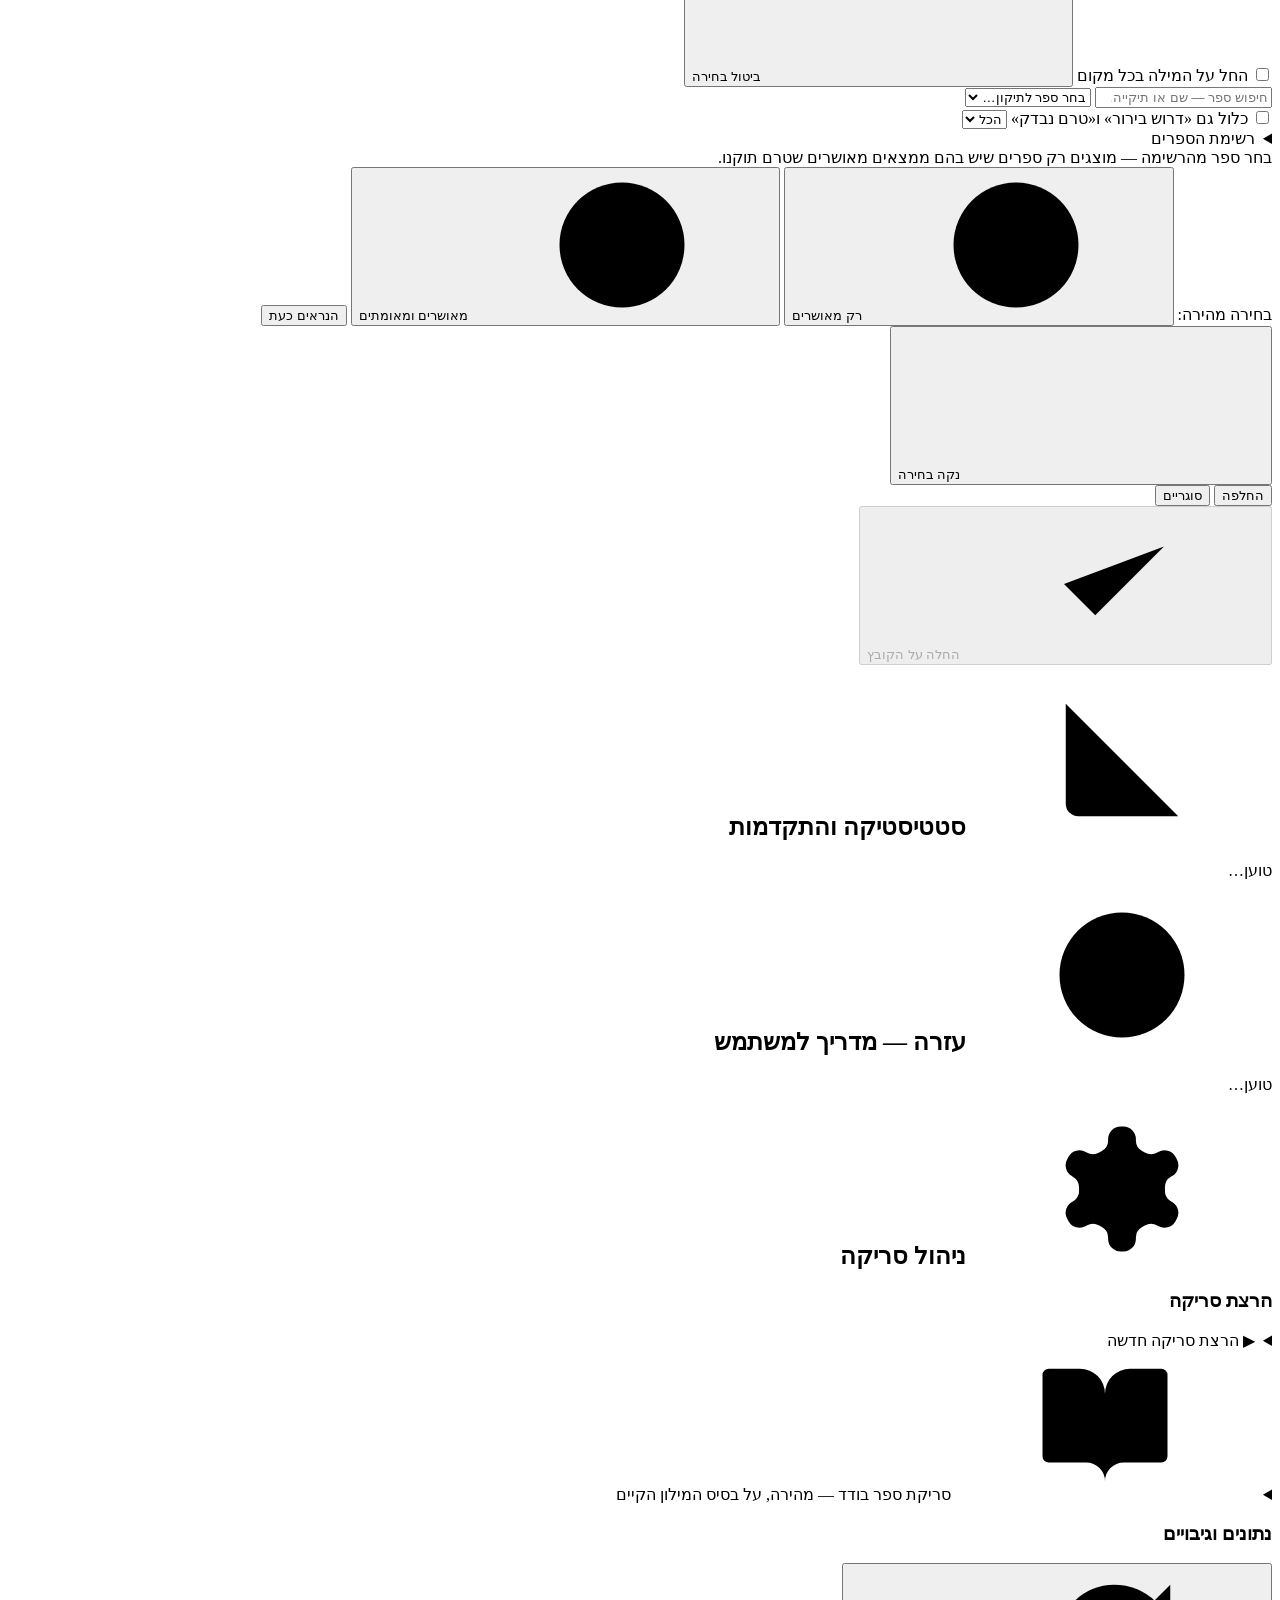
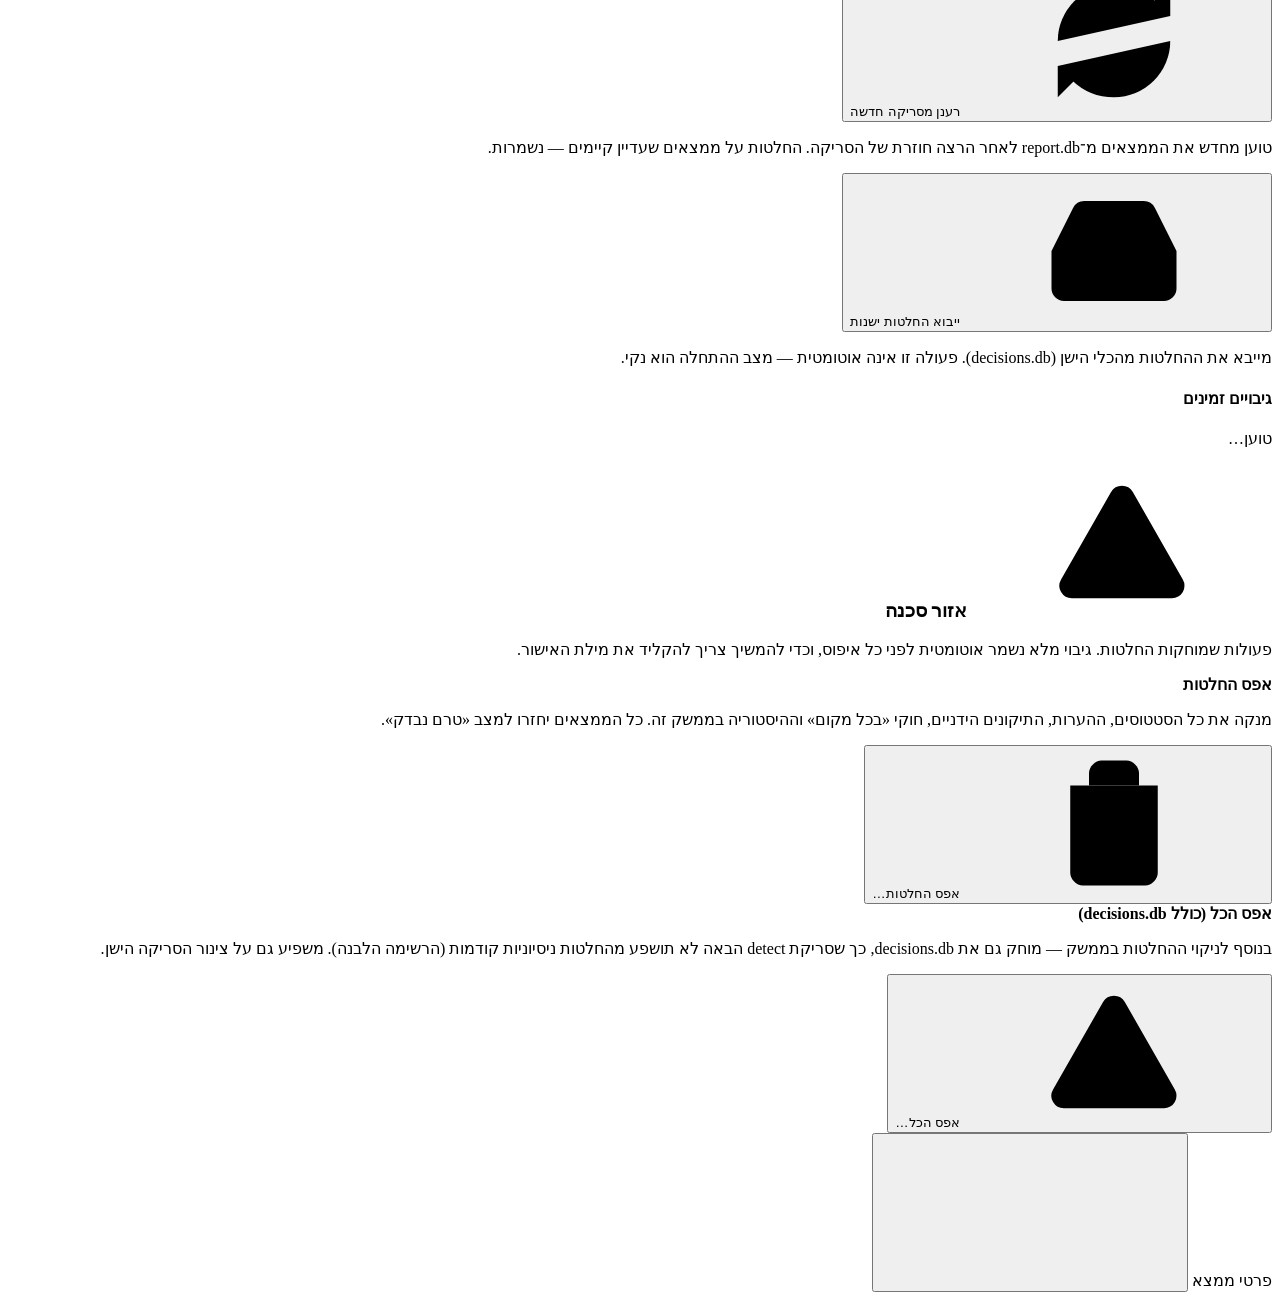
==== commit 916680eb: "ui: stage 2 — navigation rail and scan status strip on every screen" ====
--- a/magiah/webui/static/index.html
+++ b/magiah/webui/static/index.html
@@ -124,31 +124,36 @@
       </div>
     </div>
 
-    </div>
-    </div>
-
-    <footer id="filterFoot">
-      <button id="btnClearFilters" type="button" class="btn" title="מסיר את המסננים; מתגי ההסתרה נשארים כפי שהם">נקה סינון</button>
-      <button id="filterDone" type="button" class="btn primary">הצג ממצאים</button>
-    </footer>
-  </aside>
-
-  <main id="main">
-    <div id="reviewBar" role="group" aria-label="כלי הסקירה">
-      <div id="viewtabs" role="group" aria-label="תצוגת הסקירה">
-        <button type="button" data-view="table" class="active" aria-pressed="true"><svg class="ic" aria-hidden="true"><use href="#i-table"/></svg> <span class="rb-word">טבלה</span></button>
-        <button type="button" data-view="cards" aria-pressed="false"><svg class="ic" aria-hidden="true"><use href="#i-layers"/></svg> <span class="rb-word">כרטיסים</span></button>
-      </div>
-      <label class="rb-sort" for="fSort">מיון
-        <select id="fSort">
+    <div class="f-group">
+      <label class="f-title" for="fSort">סדר מיון</label>
+      <select id="fSort">
         <option value="rank:desc">ציון — מהגבוה לנמוך</option>
         <option value="rank:asc">ציון — מהנמוך לגבוה</option>
         <option value="random:desc">אקראי</option>
         <option value="source:asc">לפי ספר</option>
         <option value="word:asc">לפי מילה</option>
       </select>
-      </label>
-      <div id="tblOnlyTools">
+    </div>
+    </div>
+    </div>
+
+    <footer id="filterFoot">
+      <button id="btnClearFilters" type="button" class="btn" title="מסיר את המסננים; מתגי ההסתרה נשארים כפי שהם">נקה סינון</button>
+      <button id="filterDone" type="button" class="btn primary">הצג ממצאים</button>
+    </footer>
+  </aside>
+
+  <main id="main">
+    <div id="viewtabs" role="group" aria-label="תצוגת הסקירה">
+      <button type="button" data-view="table" class="active" aria-pressed="true"><svg class="ic" aria-hidden="true"><use href="#i-table"/></svg> תצוגת טבלה</button>
+      <button type="button" data-view="cards" aria-pressed="false"><svg class="ic" aria-hidden="true"><use href="#i-layers"/></svg> תצוגת כרטיסים</button>
+      <span class="tab-hint" id="sessionCounter"></span>
+    </div>
+    <div id="activeFilters" role="group" aria-label="סינונים פעילים" hidden></div>
+
+    <!-- ===================== table view ===================== -->
+    <section id="view-table" class="view visible">
+      <div id="tblTools">
         <details id="colsMenu" class="menu-wrap">
           <summary class="btn sm">עמודות</summary>
           <div class="menu" id="colsMenuBody"></div>
@@ -158,12 +163,6 @@
           <button type="button" class="seg-btn" data-density="compact" aria-pressed="false">צפוף</button>
         </div>
       </div>
-      <span class="tab-hint" id="sessionCounter"></span>
-    </div>
-    <div id="activeFilters" role="group" aria-label="סינונים פעילים" hidden></div>
-
-    <!-- ===================== table view ===================== -->
-    <section id="view-table" class="view visible">
       <div id="bulkBar">
         <span class="bulk-count"></span>
         <div class="bulk-actions"></div>
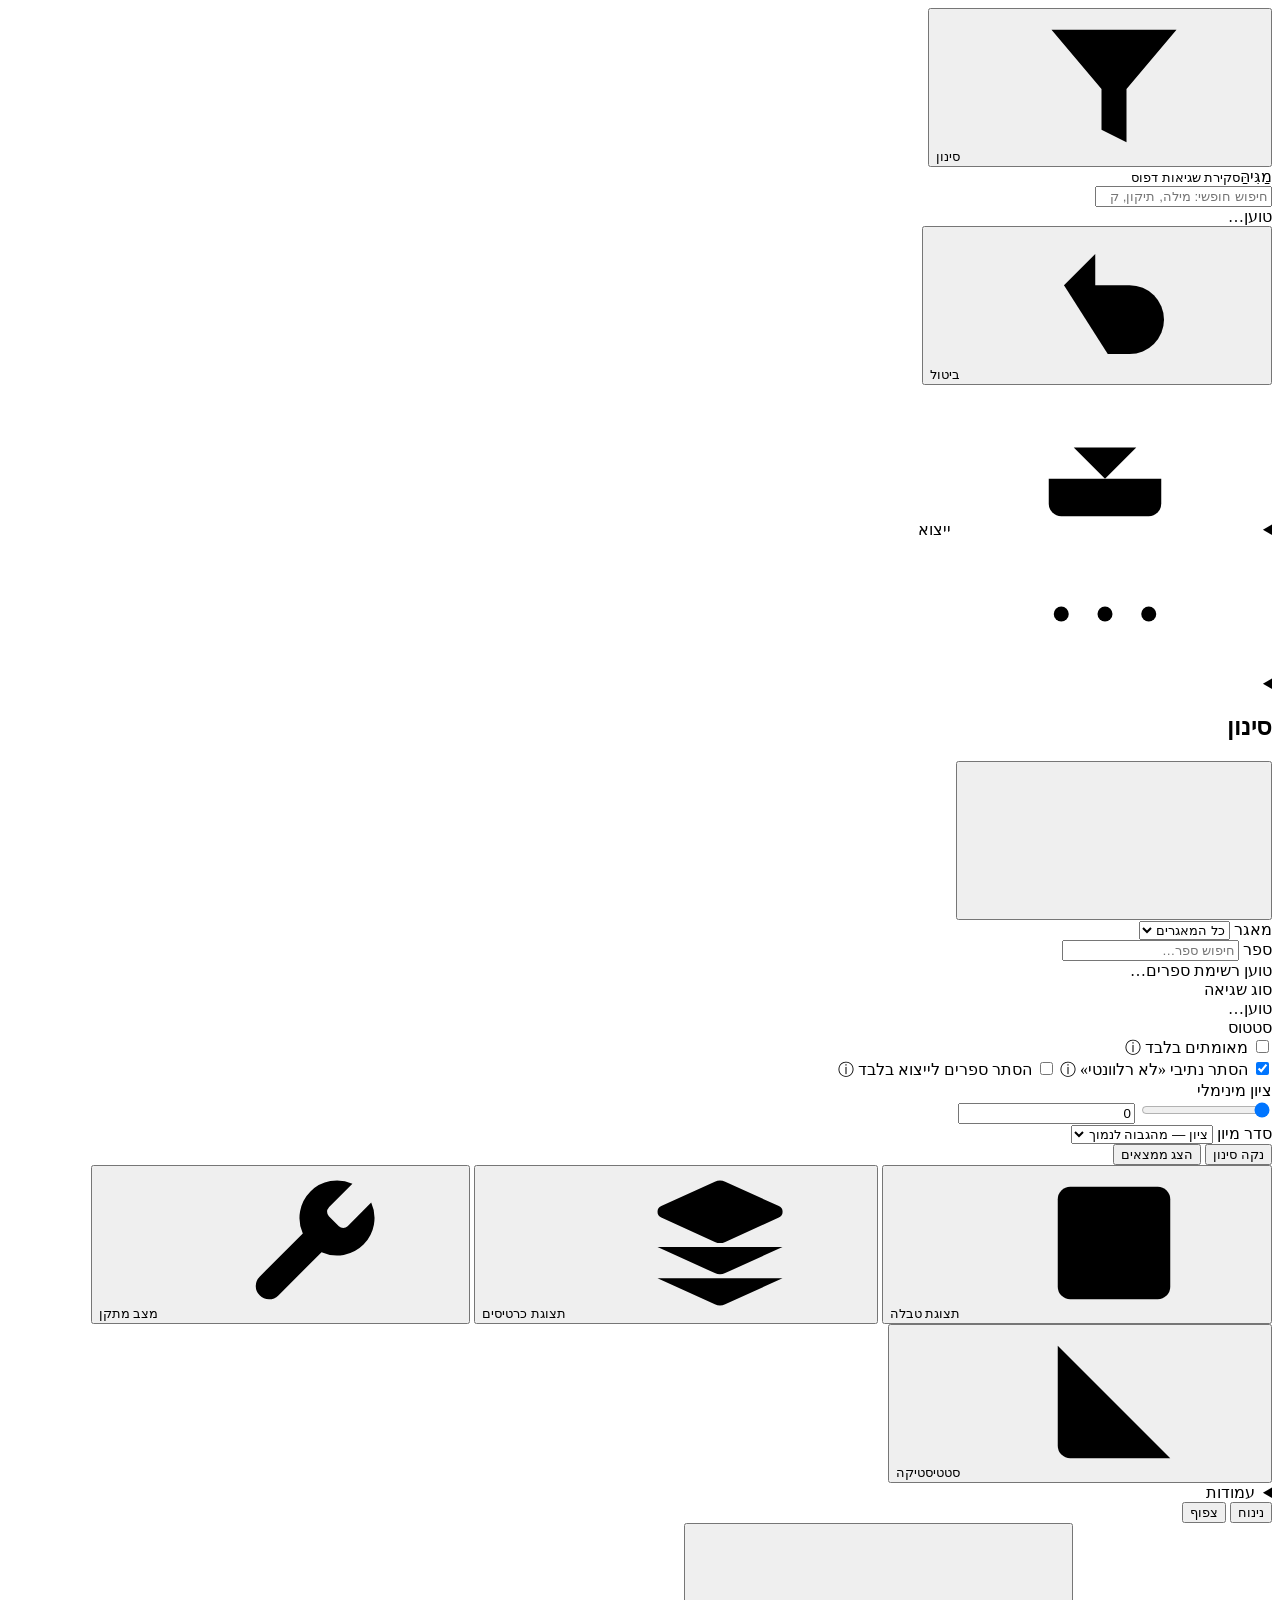
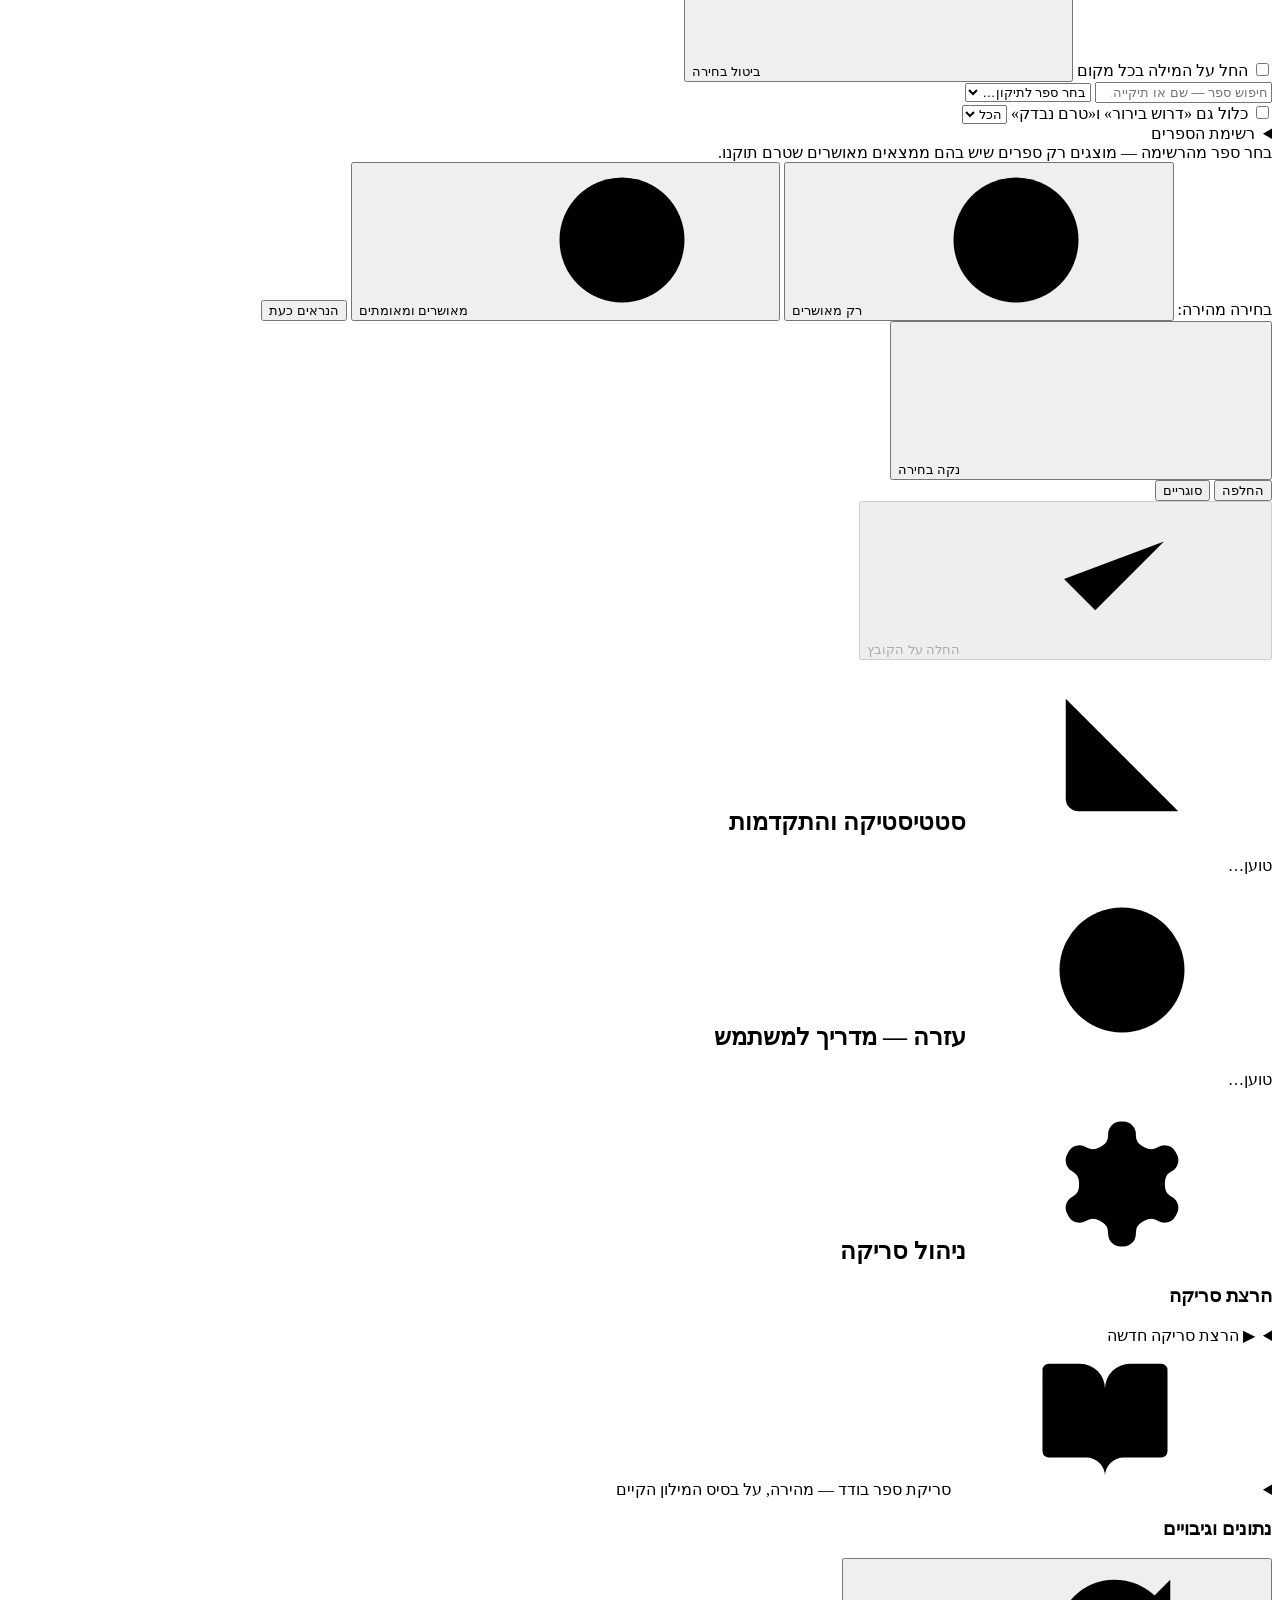
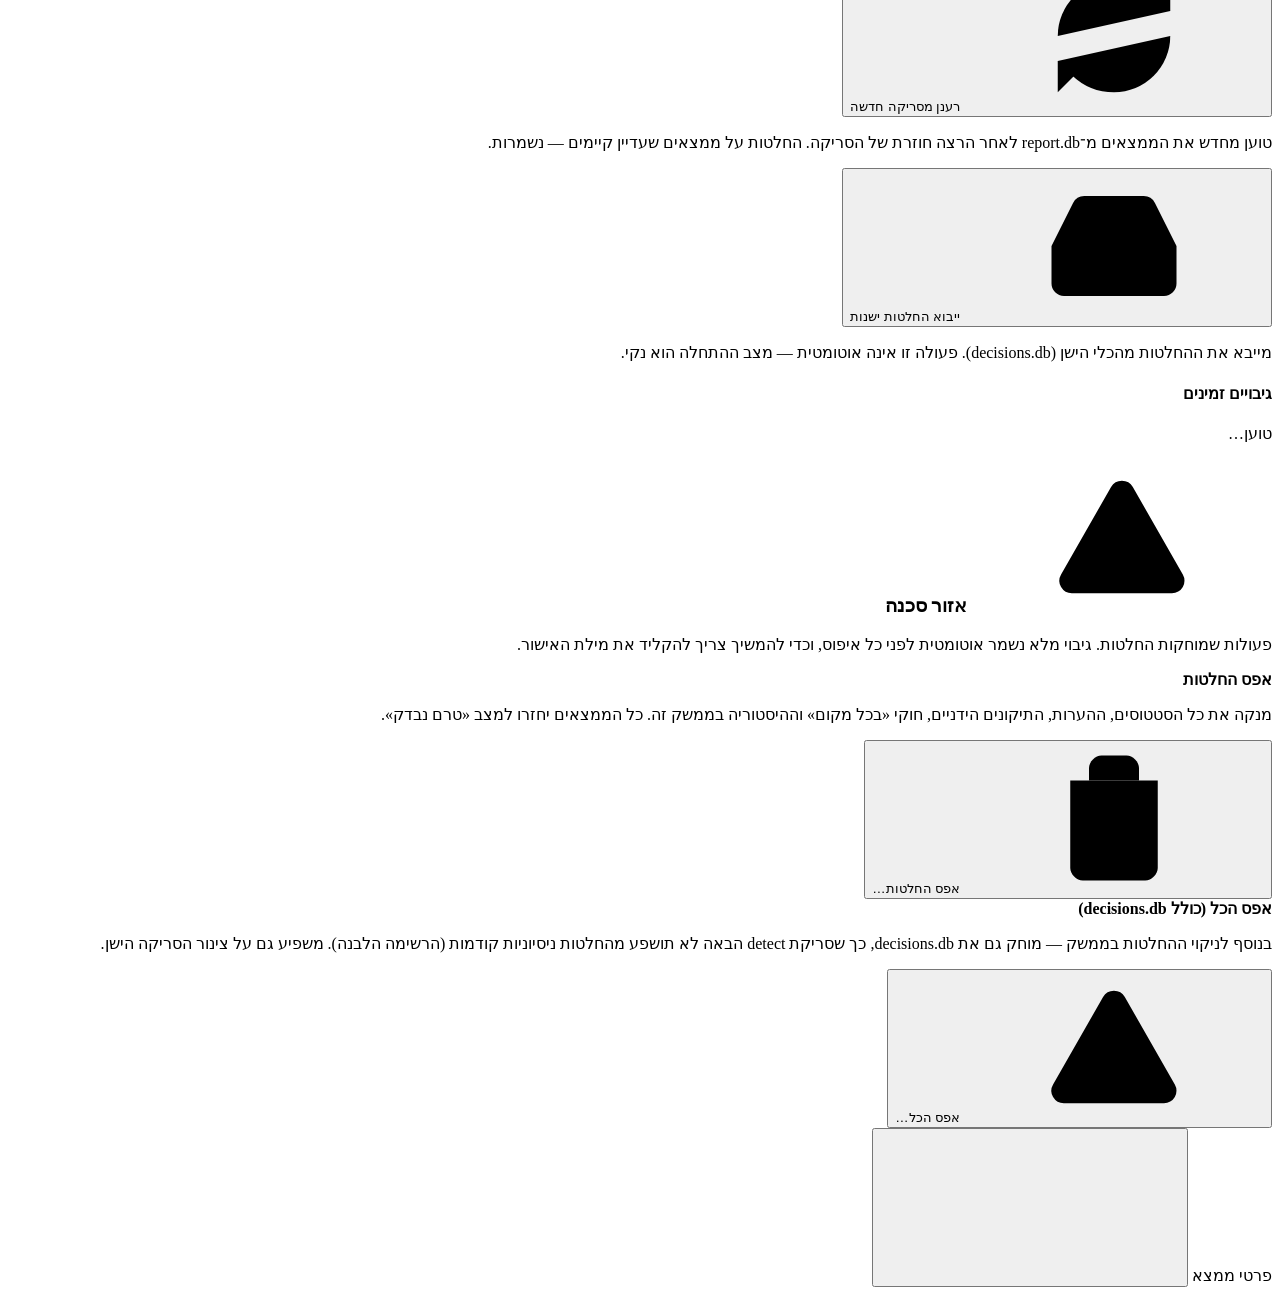
==== commit 6b06fc3c: "ui: stage 1 — visible filters (button, dialog, chips, filtered counts)" ====
--- a/magiah/webui/static/index.html
+++ b/magiah/webui/static/index.html
@@ -49,9 +49,9 @@
   <input id="globalSearch" type="search" placeholder="חיפוש חופשי: מילה, תיקון, קטע, מראה מקום…" aria-label="חיפוש חופשי" autocomplete="off">
   <div id="progressPill" title="התקדמות בסינון הנוכחי">טוען…</div>
   <div class="spacer"></div>
-  <button id="btnUndo" class="tb-btn" title="ביטול הפעולה האחרונה (Ctrl+Z)" aria-label="ביטול הפעולה האחרונה"><svg class="ic" aria-hidden="true"><use href="#i-undo"/></svg> <span class="tb-word">ביטול</span></button>
+  <button id="btnUndo" class="tb-btn" title="ביטול הפעולה האחרונה (Ctrl+Z)" aria-label="ביטול הפעולה האחרונה"><svg class="ic" aria-hidden="true"><use href="#i-undo"/></svg> ביטול</button>
   <details id="exportMenu" class="menu-wrap">
-    <summary class="tb-btn" aria-label="ייצוא"><svg class="ic" aria-hidden="true"><use href="#i-download"/></svg> <span class="tb-word">ייצוא</span></summary>
+    <summary class="tb-btn"><svg class="ic" aria-hidden="true"><use href="#i-download"/></svg> ייצוא</summary>
     <div class="menu">
       <button id="expXlsxCurrent">Excel — למאגר הנוכחי</button>
       <button id="expXlsxAll">Excel — כל המאגרים</button>
@@ -59,22 +59,18 @@
       <button id="expFixes">ייצוא תיקונים ל־to_send</button>
     </div>
   </details>
+  <details id="moreMenu" class="menu-wrap">
+    <summary class="tb-btn" title="עוד" aria-label="עוד"><svg class="ic" aria-hidden="true"><use href="#i-more"/></svg></summary>
+    <div class="menu">
+      <button id="btnScan" title="ניהול סריקה: רענון, ייבוא, איפוס, גיבויים"><svg class="ic" aria-hidden="true"><use href="#i-settings"/></svg> ניהול סריקה</button>
+      <button id="btnHelp" data-goview="help"><svg class="ic" aria-hidden="true"><use href="#i-help"/></svg> עזרה</button>
+      <div class="sep"></div>
+      <button id="btnTheme" title="מצב כהה / בהיר"><svg class="ic" aria-hidden="true"><use href="#i-moon"/></svg> מצב כהה</button>
+    </div>
+  </details>
 </header>
 
-<!-- result status (UI_SPEC §9f): a strip under the top bar, on every screen; filled by renderResultBanner() -->
-<div id="resultBanner" role="status" aria-live="polite" hidden></div>
-
 <div id="layout">
-
-  <nav id="rail" aria-label="ניווט ראשי">
-    <button type="button" class="rail-btn" id="btnReview" data-station="review"><svg class="ic" aria-hidden="true"><use href="#i-table"/></svg><span>סקירה</span></button>
-    <button type="button" class="rail-btn" data-goview="fixer"><svg class="ic" aria-hidden="true"><use href="#i-wrench"/></svg><span>תיקון</span></button>
-    <button type="button" class="rail-btn" data-goview="stats"><svg class="ic" aria-hidden="true"><use href="#i-chart"/></svg><span>התקדמות</span></button>
-    <button type="button" class="rail-btn" id="btnScan" data-station="scan" title="ניהול סריקה: רענון, ייבוא, איפוס, גיבויים"><svg class="ic" aria-hidden="true"><use href="#i-settings"/></svg><span>סריקה</span></button>
-    <button type="button" class="rail-btn" id="btnHelp" data-goview="help"><svg class="ic" aria-hidden="true"><use href="#i-help"/></svg><span>עזרה</span></button>
-    <span class="rail-spacer"></span>
-    <button type="button" class="rail-btn" id="btnTheme" title="מצב כהה / בהיר"><svg class="ic" aria-hidden="true"><use href="#i-moon"/></svg><span>מצב כהה</span></button>
-  </nav>
 
   <div id="filterScrim"></div>
   <aside id="sidebar" role="dialog" aria-modal="true" aria-labelledby="filterTitle">
@@ -144,11 +140,15 @@
   </aside>
 
   <main id="main">
-    <div id="viewtabs" role="group" aria-label="תצוגת הסקירה">
-      <button type="button" data-view="table" class="active" aria-pressed="true"><svg class="ic" aria-hidden="true"><use href="#i-table"/></svg> תצוגת טבלה</button>
-      <button type="button" data-view="cards" aria-pressed="false"><svg class="ic" aria-hidden="true"><use href="#i-layers"/></svg> תצוגת כרטיסים</button>
+    <!-- result status (UI_SPEC §9f): filled by renderResultBanner() -->
+    <div id="resultBanner" role="status" aria-live="polite" hidden></div>
+    <nav id="viewtabs">
+      <button data-view="table" class="active"><svg class="ic" aria-hidden="true"><use href="#i-table"/></svg> תצוגת טבלה</button>
+      <button data-view="cards"><svg class="ic" aria-hidden="true"><use href="#i-layers"/></svg> תצוגת כרטיסים</button>
+      <button data-view="fixer"><svg class="ic" aria-hidden="true"><use href="#i-wrench"/></svg> מצב מתקן</button>
+      <button data-view="stats"><svg class="ic" aria-hidden="true"><use href="#i-chart"/></svg> סטטיסטיקה</button>
       <span class="tab-hint" id="sessionCounter"></span>
-    </div>
+    </nav>
     <div id="activeFilters" role="group" aria-label="סינונים פעילים" hidden></div>
 
     <!-- ===================== table view ===================== -->
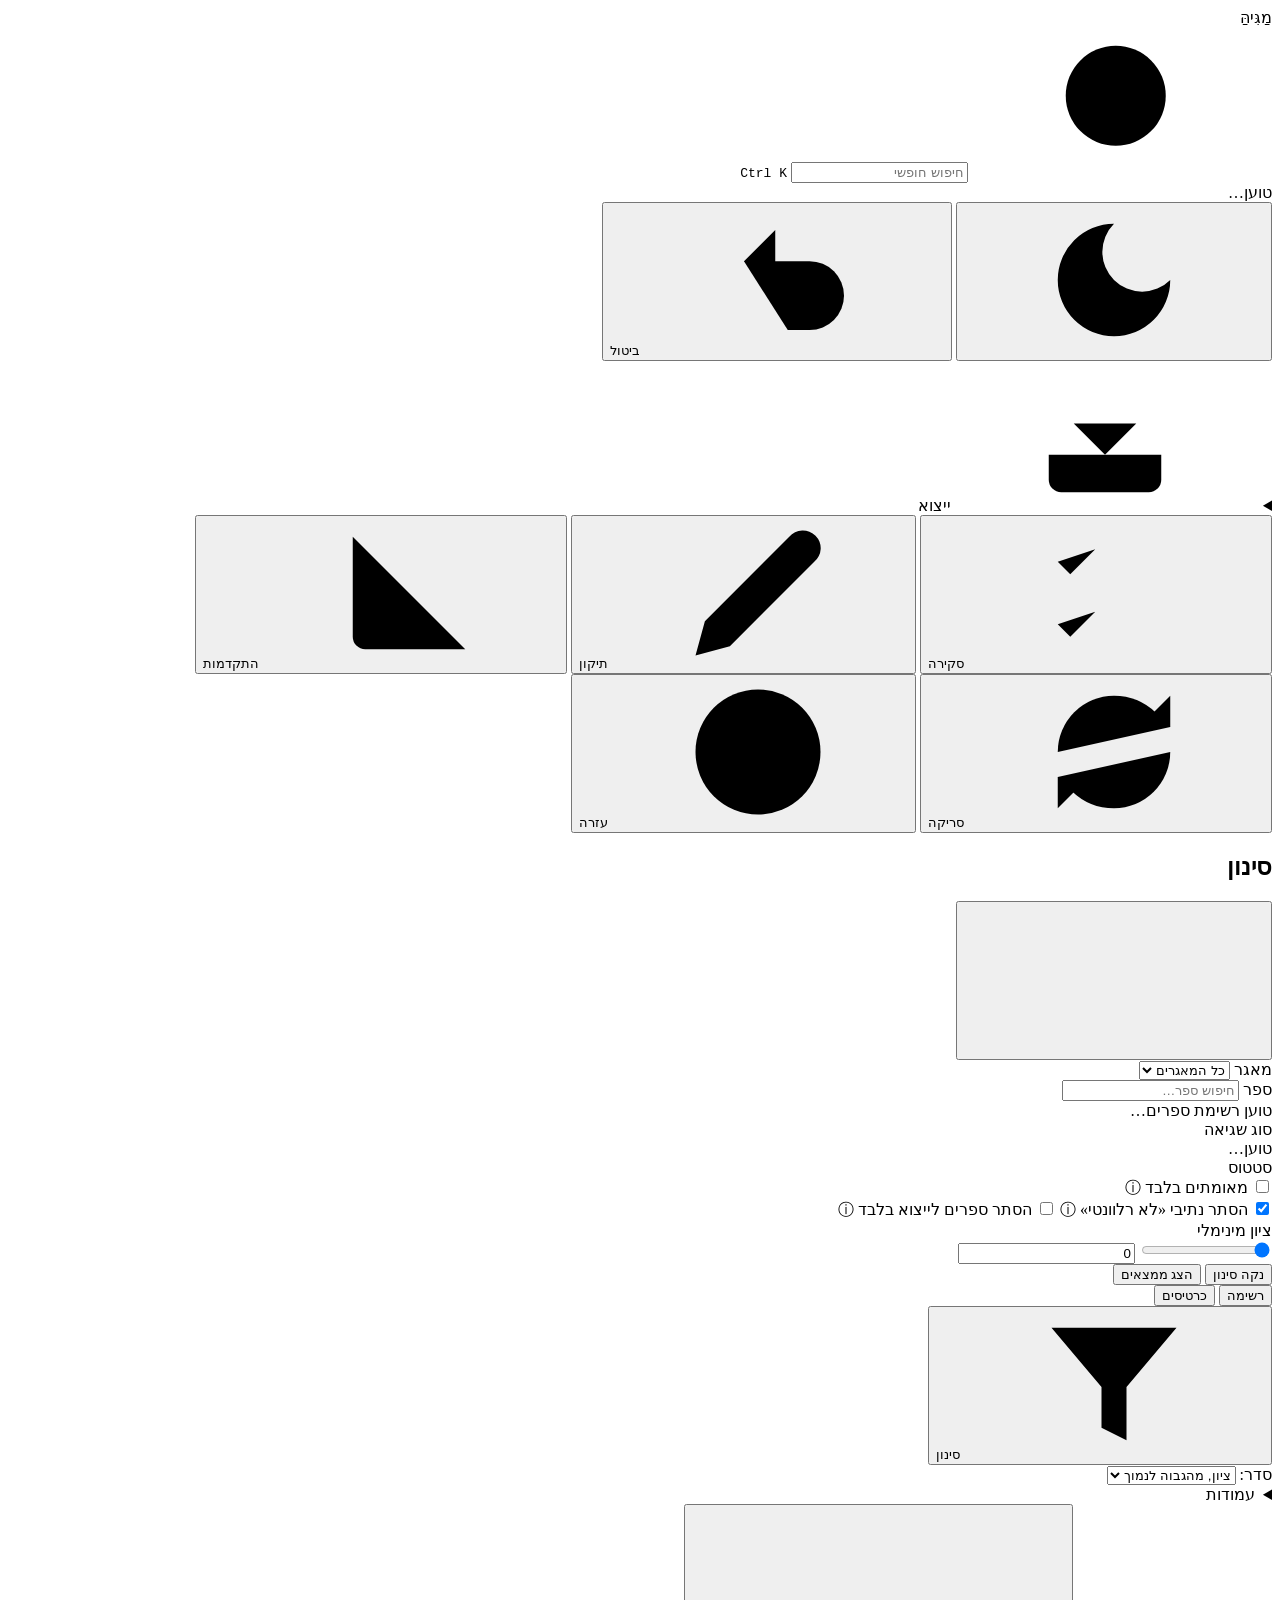
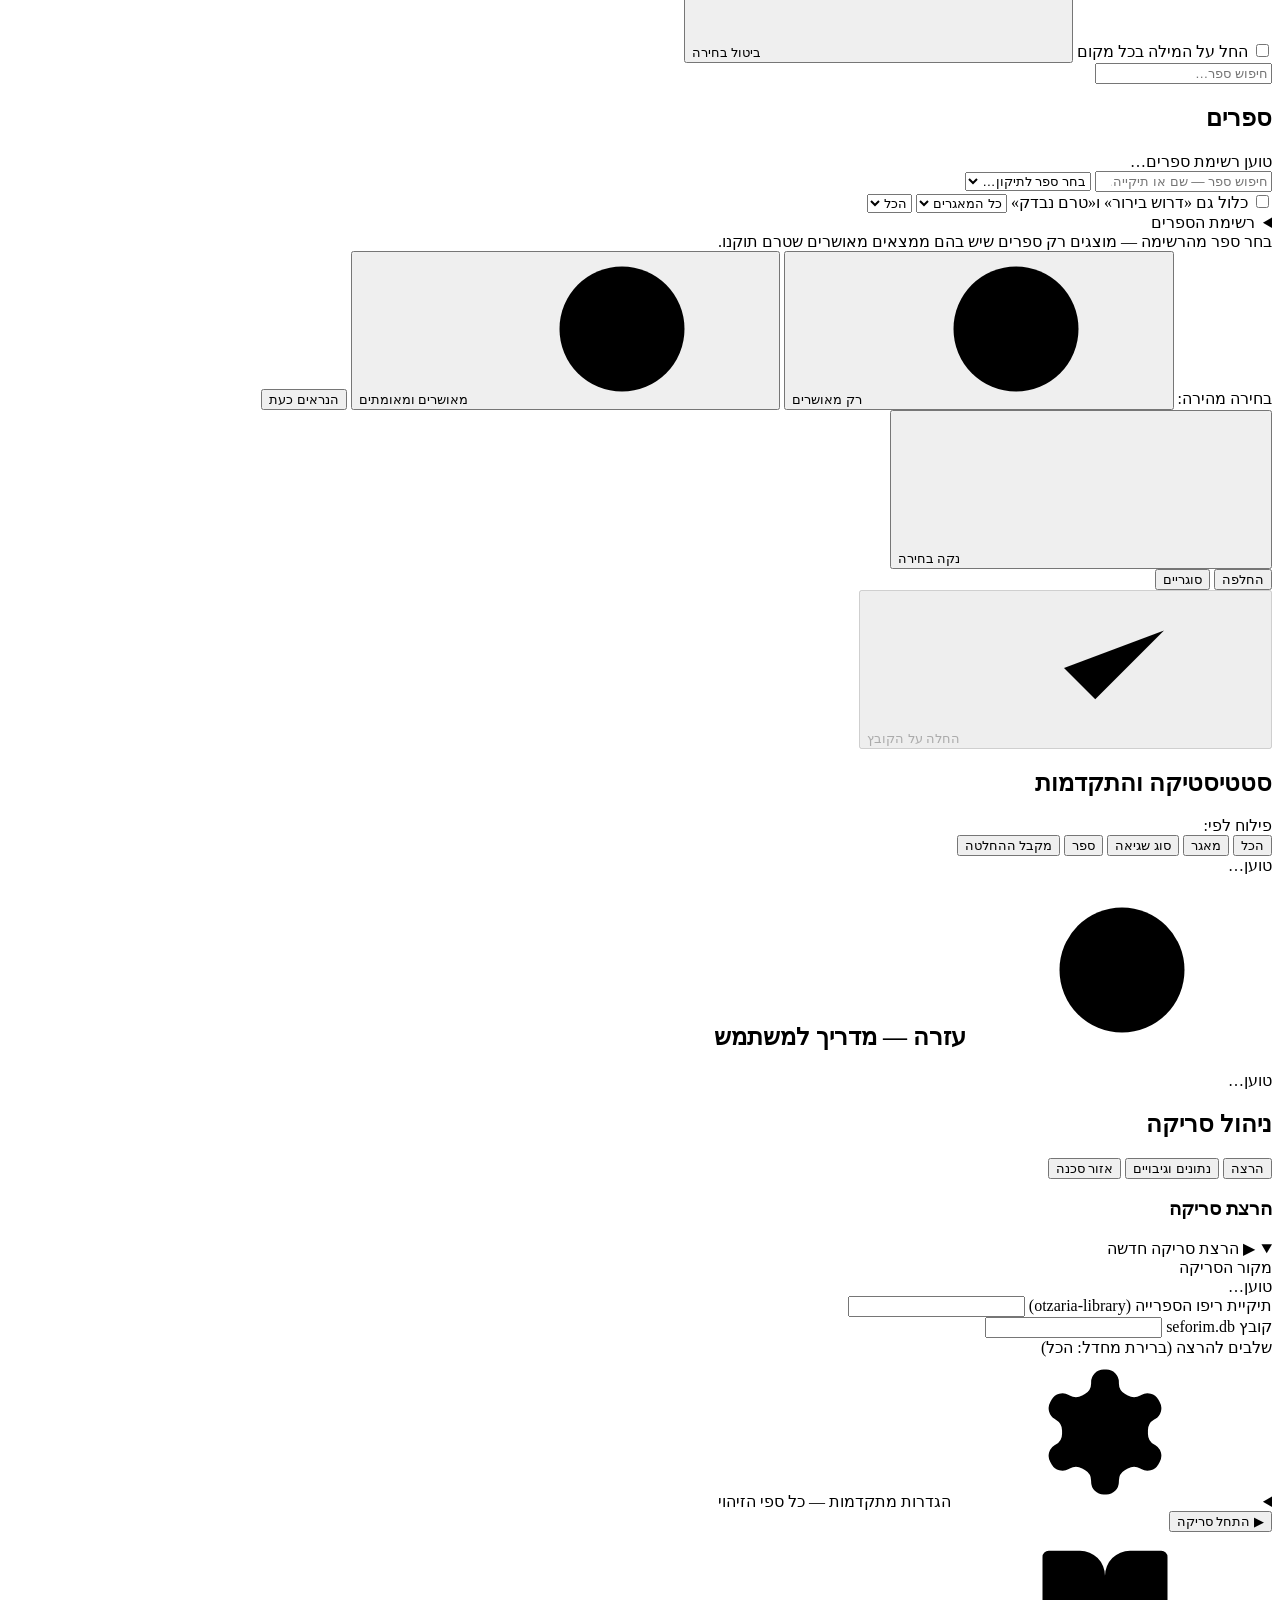
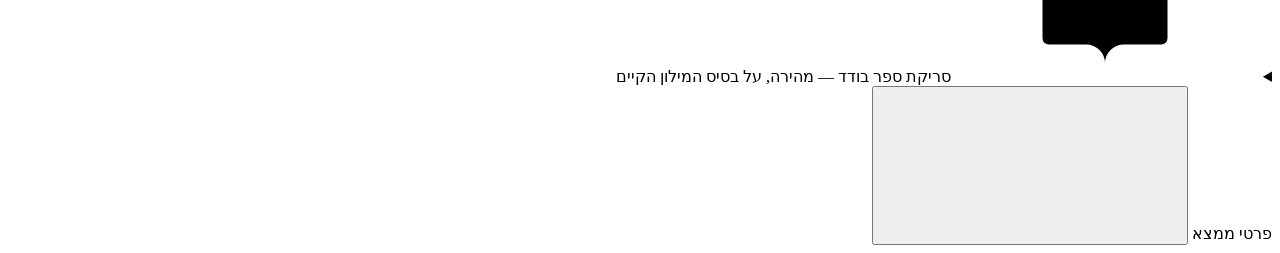
==== commit 745d3fc0: "ui: fidelity pass 1 — bars, review table and focus pane, fixer, stats, scan as in the prototype" ====
--- a/magiah/webui/static/index.html
+++ b/magiah/webui/static/index.html
@@ -26,6 +26,7 @@
 <symbol id="i-info" viewBox="0 0 24 24"><circle cx="12" cy="12" r="10"/><path d="M12 16v-4M12 8h.01"/></symbol>
 <symbol id="i-moon" viewBox="0 0 24 24"><path d="M12 3a6 6 0 0 0 9 9 9 9 0 1 1-9-9Z"/></symbol>
 <symbol id="i-sun" viewBox="0 0 24 24"><circle cx="12" cy="12" r="4"/><path d="M12 2v2M12 20v2M4.93 4.93l1.41 1.41M17.66 17.66l1.41 1.41M2 12h2M20 12h2M6.34 17.66l-1.41 1.41M19.07 4.93l-1.41 1.41"/></symbol>
+<symbol id="i-list" viewBox="0 0 24 24"><path d="m3 17 2 2 4-4"/><path d="m3 7 2 2 4-4"/><path d="M13 6h8M13 12h8M13 18h8"/></symbol>
 <symbol id="i-table" viewBox="0 0 24 24"><rect width="18" height="18" x="3" y="3" rx="2"/><path d="M3 9h18M3 15h18M12 3v18"/></symbol>
 <symbol id="i-layers" viewBox="0 0 24 24"><path d="M12.83 2.18a2 2 0 0 0-1.66 0L2.6 6.08a1 1 0 0 0 0 1.83l8.58 3.91a2 2 0 0 0 1.66 0l8.58-3.9a1 1 0 0 0 0-1.83Z"/><path d="m22 17.65-9.17 4.16a2 2 0 0 1-1.66 0L2 17.65"/><path d="m22 12.65-9.17 4.16a2 2 0 0 1-1.66 0L2 12.65"/></symbol>
 <symbol id="i-wrench" viewBox="0 0 24 24"><path d="M14.7 6.3a1 1 0 0 0 0 1.4l1.6 1.6a1 1 0 0 0 1.4 0l3.77-3.77a6 6 0 0 1-7.94 7.94l-6.91 6.91a2.12 2.12 0 0 1-3-3l6.91-6.91a6 6 0 0 1 7.94-7.94l-3.76 3.76z"/></symbol>
@@ -44,33 +45,41 @@
 </svg>
 
 <header id="topbar">
-  <button id="btnSidebar" class="tb-btn" title="סינון הממצאים" aria-haspopup="dialog" aria-expanded="false" aria-controls="sidebar"><svg class="ic" aria-hidden="true"><use href="#i-filter"/></svg> <span class="tb-word">סינון</span><span id="filterBtnCount"></span></button>
-  <div class="brand">מַגִּיהַּ<small>סקירת שגיאות דפוס</small></div>
-  <input id="globalSearch" type="search" placeholder="חיפוש חופשי: מילה, תיקון, קטע, מראה מקום…" aria-label="חיפוש חופשי" autocomplete="off">
-  <div id="progressPill" title="התקדמות בסינון הנוכחי">טוען…</div>
-  <div class="spacer"></div>
-  <button id="btnUndo" class="tb-btn" title="ביטול הפעולה האחרונה (Ctrl+Z)" aria-label="ביטול הפעולה האחרונה"><svg class="ic" aria-hidden="true"><use href="#i-undo"/></svg> ביטול</button>
-  <details id="exportMenu" class="menu-wrap">
-    <summary class="tb-btn"><svg class="ic" aria-hidden="true"><use href="#i-download"/></svg> ייצוא</summary>
-    <div class="menu">
-      <button id="expXlsxCurrent">Excel — למאגר הנוכחי</button>
-      <button id="expXlsxAll">Excel — כל המאגרים</button>
-      <div class="sep"></div>
-      <button id="expFixes">ייצוא תיקונים ל־to_send</button>
-    </div>
-  </details>
-  <details id="moreMenu" class="menu-wrap">
-    <summary class="tb-btn" title="עוד" aria-label="עוד"><svg class="ic" aria-hidden="true"><use href="#i-more"/></svg></summary>
-    <div class="menu">
-      <button id="btnScan" title="ניהול סריקה: רענון, ייבוא, איפוס, גיבויים"><svg class="ic" aria-hidden="true"><use href="#i-settings"/></svg> ניהול סריקה</button>
-      <button id="btnHelp" data-goview="help"><svg class="ic" aria-hidden="true"><use href="#i-help"/></svg> עזרה</button>
-      <div class="sep"></div>
-      <button id="btnTheme" title="מצב כהה / בהיר"><svg class="ic" aria-hidden="true"><use href="#i-moon"/></svg> מצב כהה</button>
-    </div>
-  </details>
+  <div class="brand">מַגִּיהַּ</div>
+  <div id="searchBox">
+    <svg class="ic" aria-hidden="true"><use href="#i-search"/></svg>
+    <input id="globalSearch" type="search" placeholder="חיפוש חופשי" title="מילה, תיקון, קטע או מראה מקום" aria-label="חיפוש חופשי: מילה, תיקון, קטע או מראה מקום" aria-keyshortcuts="Control+K" autocomplete="off">
+    <kbd class="kbd" aria-hidden="true">Ctrl K</kbd>
+  </div>
+  <div id="topActions">
+    <div id="progressPill" title="התקדמות בסינון הנוכחי">טוען…</div>
+    <button id="btnTheme" class="tb-btn" title="מצב כהה / בהיר" aria-label="מצב כהה"><svg class="ic" aria-hidden="true"><use href="#i-moon"/></svg></button>
+    <button id="btnUndo" class="tb-btn" title="ביטול הפעולה האחרונה (Ctrl+Z)" aria-label="ביטול הפעולה האחרונה"><svg class="ic" aria-hidden="true"><use href="#i-undo"/></svg> <span class="tb-word">ביטול</span></button>
+    <details id="exportMenu" class="menu-wrap">
+      <summary class="tb-btn" aria-label="ייצוא"><svg class="ic" aria-hidden="true"><use href="#i-download"/></svg> <span class="tb-word">ייצוא</span></summary>
+      <div class="menu">
+        <button id="expXlsxCurrent">Excel — למאגר הנוכחי</button>
+        <button id="expXlsxAll">Excel — כל המאגרים</button>
+        <div class="sep"></div>
+        <button id="expFixes">ייצוא תיקונים ל־to_send</button>
+      </div>
+    </details>
+  </div>
 </header>
 
+<!-- result status (UI_SPEC §9f): a strip under the top bar, on every screen; filled by renderResultBanner() -->
+<div id="resultBanner" role="status" aria-live="polite" hidden></div>
+
 <div id="layout">
+
+  <nav id="rail" aria-label="ניווט ראשי">
+    <button type="button" class="rail-btn" id="btnReview" data-station="review"><svg class="ic" aria-hidden="true"><use href="#i-list"/></svg><span>סקירה</span></button>
+    <button type="button" class="rail-btn" data-goview="fixer"><svg class="ic" aria-hidden="true"><use href="#i-pencil"/></svg><span>תיקון</span></button>
+    <button type="button" class="rail-btn" data-goview="stats"><svg class="ic" aria-hidden="true"><use href="#i-chart"/></svg><span>התקדמות</span></button>
+    <button type="button" class="rail-btn" id="btnScan" data-station="scan" title="ניהול סריקה: רענון, ייבוא, איפוס, גיבויים"><svg class="ic" aria-hidden="true"><use href="#i-refresh"/></svg><span>סריקה</span></button>
+    <button type="button" class="rail-btn" id="btnHelp" data-goview="help"><svg class="ic" aria-hidden="true"><use href="#i-help"/></svg><span>עזרה</span></button>
+    <span class="rail-spacer"></span>
+  </nav>
 
   <div id="filterScrim"></div>
   <aside id="sidebar" role="dialog" aria-modal="true" aria-labelledby="filterTitle">
@@ -89,7 +98,7 @@
     <div class="f-group">
       <label class="f-title" for="fBookSearch">ספר</label>
       <input id="fBookSearch" type="text" placeholder="חיפוש ספר…" autocomplete="off">
-      <div id="fBookList"><div class="empty">טוען רשימת ספרים…</div></div>
+      <div id="fBookList" class="booklist"><div class="empty">טוען רשימת ספרים…</div></div>
     </div>
 
     <div class="f-group">
@@ -120,16 +129,6 @@
       </div>
     </div>
 
-    <div class="f-group">
-      <label class="f-title" for="fSort">סדר מיון</label>
-      <select id="fSort">
-        <option value="rank:desc">ציון — מהגבוה לנמוך</option>
-        <option value="rank:asc">ציון — מהנמוך לגבוה</option>
-        <option value="random:desc">אקראי</option>
-        <option value="source:asc">לפי ספר</option>
-        <option value="word:asc">לפי מילה</option>
-      </select>
-    </div>
     </div>
     </div>
 
@@ -140,43 +139,67 @@
   </aside>
 
   <main id="main">
-    <!-- result status (UI_SPEC §9f): filled by renderResultBanner() -->
-    <div id="resultBanner" role="status" aria-live="polite" hidden></div>
-    <nav id="viewtabs">
-      <button data-view="table" class="active"><svg class="ic" aria-hidden="true"><use href="#i-table"/></svg> תצוגת טבלה</button>
-      <button data-view="cards"><svg class="ic" aria-hidden="true"><use href="#i-layers"/></svg> תצוגת כרטיסים</button>
-      <button data-view="fixer"><svg class="ic" aria-hidden="true"><use href="#i-wrench"/></svg> מצב מתקן</button>
-      <button data-view="stats"><svg class="ic" aria-hidden="true"><use href="#i-chart"/></svg> סטטיסטיקה</button>
+    <div id="reviewBar" role="group" aria-label="כלי הסקירה">
+      <div id="viewtabs" role="group" aria-label="תצוגת הסקירה">
+        <button type="button" data-view="table" class="active" aria-pressed="true">רשימה</button>
+        <button type="button" data-view="cards" aria-pressed="false">כרטיסים</button>
+      </div>
+      <div id="filterSlot"><button id="btnSidebar" class="ch-btn filter-btn" title="סינון הממצאים" aria-haspopup="dialog" aria-expanded="false" aria-controls="sidebar"><svg class="ic" aria-hidden="true"><use href="#i-filter"/></svg> <span class="tb-word">סינון</span><span id="filterBtnCount"></span></button></div>
+      <div id="activeFilters" role="group" aria-label="סינונים פעילים" hidden></div>
+      <span class="rb-spacer"></span>
+      <label class="rb-sort" for="fSort">סדר:
+        <select id="fSort">
+        <option value="rank:desc">ציון, מהגבוה לנמוך</option>
+        <option value="rank:asc">ציון, מהנמוך לגבוה</option>
+        <option value="random:desc">אקראי</option>
+        <option value="source:asc">לפי ספר</option>
+        <option value="word:asc">לפי מילה</option>
+      </select>
+      </label>
+      <div id="tblOnlyTools">
+        <details id="colsMenu" class="menu-wrap">
+          <summary class="ch-btn">עמודות</summary>
+          <div class="menu">
+            <div id="colsMenuBody"></div>
+            <div class="menu-sep" role="separator"></div>
+            <div class="menu-density">
+              <span id="densityLabel">צפיפות</span>
+              <div class="seg" id="densitySeg" role="group" aria-labelledby="densityLabel">
+                <button type="button" class="seg-btn active" data-density="comfortable" aria-pressed="true">נינוח</button>
+                <button type="button" class="seg-btn" data-density="compact" aria-pressed="false">צפוף</button>
+              </div>
+            </div>
+          </div>
+        </details>
+      </div>
       <span class="tab-hint" id="sessionCounter"></span>
-    </nav>
-    <div id="activeFilters" role="group" aria-label="סינונים פעילים" hidden></div>
+    </div>
 
     <!-- ===================== table view ===================== -->
     <section id="view-table" class="view visible">
-      <div id="tblTools">
-        <details id="colsMenu" class="menu-wrap">
-          <summary class="btn sm">עמודות</summary>
-          <div class="menu" id="colsMenuBody"></div>
-        </details>
-        <div class="seg" id="densitySeg" role="group" aria-label="צפיפות הטבלה">
-          <button type="button" class="seg-btn active" data-density="comfortable" aria-pressed="true">נינוח</button>
-          <button type="button" class="seg-btn" data-density="compact" aria-pressed="false">צפוף</button>
-        </div>
-      </div>
       <div id="bulkBar">
         <span class="bulk-count"></span>
         <div class="bulk-actions"></div>
         <label class="word-scope"><input type="checkbox" id="bulkWordScope"> החל על המילה בכל מקום</label>
         <button class="bulk-clear" id="bulkClear"><svg class="ic" aria-hidden="true"><use href="#i-x"/></svg> ביטול בחירה</button>
       </div>
-      <div class="card-panel">
-        <div id="tblWrap">
-          <table class="ftable">
-            <thead id="tblHead"></thead>
-            <tbody id="tblBody"></tbody>
-          </table>
-        </div>
-        <div id="pager"></div>
+      <div id="reviewGrid">
+        <aside id="bookPane" aria-label="ספרים">
+          <input id="bpSearch" type="search" placeholder="חיפוש ספר…" aria-label="חיפוש ספר" autocomplete="off">
+          <h2 id="bpTitle">ספרים</h2>
+          <div id="bpList" class="booklist" aria-labelledby="bpTitle"><div class="empty">טוען רשימת ספרים…</div></div>
+          <span id="bpCount" aria-live="polite"></span>
+        </aside>
+        <div class="card-panel">
+          <div id="tblWrap">
+            <table class="ftable">
+              <thead id="tblHead"></thead>
+              <tbody id="tblBody"></tbody>
+            </table>
+          </div>
+          <div id="pager"></div>
+        </div>
+        <aside id="focusPane" aria-label="הממצא הנבחר"></aside>
       </div>
     </section>
 
@@ -204,6 +227,9 @@
       <!-- what to show -->
       <div id="fixerOpts">
         <label class="chk-row"><input type="checkbox" id="fixInclude"> כלול גם «דרוש בירור» ו«טרם נבדק»</label>
+        <select id="fixOrigin" aria-label="מאגר">
+          <option value="">כל המאגרים</option>
+        </select>
         <select id="fixView" title="הצגת סוג מסוים בלבד — הסדר תמיד לפי מספר השורה בספר" aria-label="סוג ממצא להצגה">
           <option value="">הכל</option>
         </select>
@@ -218,11 +244,11 @@
       <div id="fixConflicts" hidden></div>
       <div id="fixerBanner" hidden></div>
       <div id="fixerSplit">
+        <div id="fixList"><div class="fixer-empty">בחר ספר מהרשימה — מוצגים רק ספרים שיש בהם ממצאים מאושרים שטרם תוקנו.</div></div>
         <div id="fixDocWrap">
           <div id="fixDocHead"><span id="fixDocPath"></span><span id="fixDocMeta"></span></div>
           <div id="fixDoc" tabindex="0" aria-label="טקסט הספר"></div>
         </div>
-        <div id="fixList"><div class="fixer-empty">בחר ספר מהרשימה — מוצגים רק ספרים שיש בהם ממצאים מאושרים שטרם תוקנו.</div></div>
       </div>
       <!-- what will be written: selection + mode + apply, always in view -->
       <div id="fixActionBar">
@@ -248,7 +274,17 @@
 
     <!-- ===================== stats view ===================== -->
     <section id="view-stats" class="view">
-      <h2><svg class="ic" aria-hidden="true"><use href="#i-chart"/></svg> סטטיסטיקה והתקדמות</h2>
+      <h2 class="sr-only">סטטיסטיקה והתקדמות</h2>
+      <div class="stats-head">
+        <span id="statsByLabel">פילוח לפי:</span>
+        <div class="seg" id="statsBy" role="group" aria-labelledby="statsByLabel">
+          <button type="button" class="seg-btn active" data-by="all" aria-pressed="true">הכל</button>
+          <button type="button" class="seg-btn" data-by="origin" aria-pressed="false">מאגר</button>
+          <button type="button" class="seg-btn" data-by="errtype" aria-pressed="false">סוג שגיאה</button>
+          <button type="button" class="seg-btn" data-by="book" aria-pressed="false">ספר</button>
+          <button type="button" class="seg-btn" data-by="actor" aria-pressed="false">מקבל ההחלטה</button>
+        </div>
+      </div>
       <div id="statsBody">טוען…</div>
     </section>
 
@@ -258,11 +294,16 @@
       <div id="helpBody">טוען…</div>
     </section>
     <section id="view-scan" class="view">
-      <h2><svg class="ic" aria-hidden="true"><use href="#i-settings"/></svg> ניהול סריקה</h2>
+      <h2 class="sr-only">ניהול סריקה</h2>
+      <div id="scanTabs" role="tablist" aria-label="ניהול סריקה">
+        <button type="button" role="tab" id="scanTabRun" class="scan-tab" data-tab="scanPanelRun" aria-controls="scanPanelRun" aria-selected="true">הרצה</button>
+        <button type="button" role="tab" id="scanTabData" class="scan-tab" data-tab="scanPanelData" aria-controls="scanPanelData" aria-selected="false" tabindex="-1">נתונים וגיבויים</button>
+        <button type="button" role="tab" id="scanTabDanger" class="scan-tab danger" data-tab="scanPanelDanger" aria-controls="scanPanelDanger" aria-selected="false" tabindex="-1">אזור סכנה</button>
+      </div>
       <div class="scan-grid">
-        <div class="scan-card">
-          <h3>הרצת סריקה</h3>
-          <details id="scanRunSection">
+        <div class="scan-card" id="scanPanelRun" role="tabpanel" aria-labelledby="scanTabRun">
+          <h3 class="sr-only">הרצת סריקה</h3>
+          <details id="scanRunSection" open>
                 <summary>▶ הרצת סריקה חדשה</summary>
                 <div class="scanrun">
                   <div class="f-group">
@@ -347,7 +388,7 @@
                 </div>
               </details>
         </div>
-        <div class="scan-card">
+        <div class="scan-card" id="scanPanelData" role="tabpanel" aria-labelledby="scanTabData" hidden>
           <h3>נתונים וגיבויים</h3>
           <div class="scan-row">
             <button id="scanRefresh" class="btn primary"><svg class="ic" aria-hidden="true"><use href="#i-refresh"/></svg> רענן מסריקה חדשה</button>
@@ -360,7 +401,7 @@
           <h4>גיבויים זמינים</h4>
           <div id="backupsList">טוען…</div>
         </div>
-        <div class="scan-card danger-zone">
+        <div class="scan-card danger-zone" id="scanPanelDanger" role="tabpanel" aria-labelledby="scanTabDanger" hidden>
           <h3><svg class="ic" aria-hidden="true"><use href="#i-alert"/></svg> אזור סכנה</h3>
           <p class="dz-lead">פעולות שמוחקות החלטות. גיבוי מלא נשמר אוטומטית לפני כל איפוס, וכדי להמשיך צריך להקליד את מילת האישור.</p>
           <div class="dz-item">
@@ -411,6 +452,7 @@
 <script src="/static/core.js"></script>
 <script src="/static/findings.js"></script>
 <script src="/static/table.js"></script>
+<script src="/static/review.js"></script>
 <script src="/static/drawer.js"></script>
 <script src="/static/cards.js"></script>
 <script src="/static/fixer.js"></script>
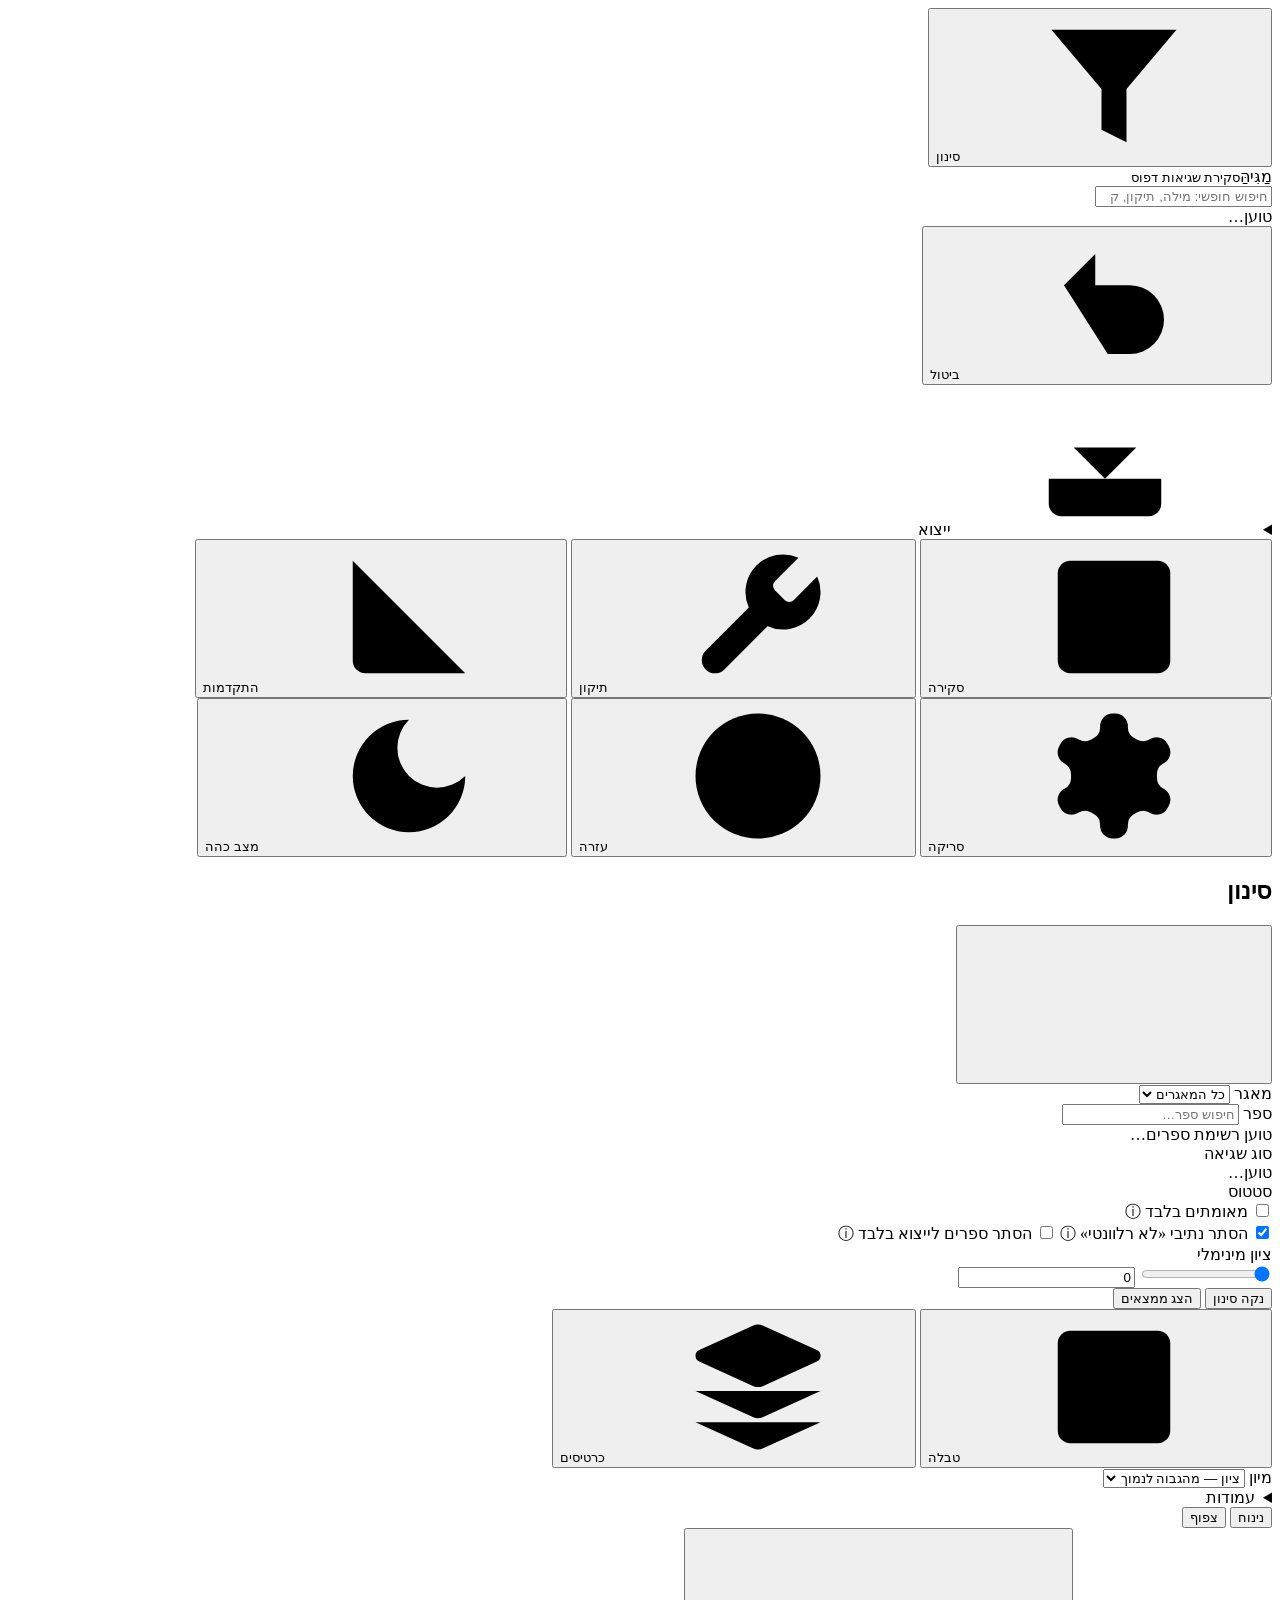
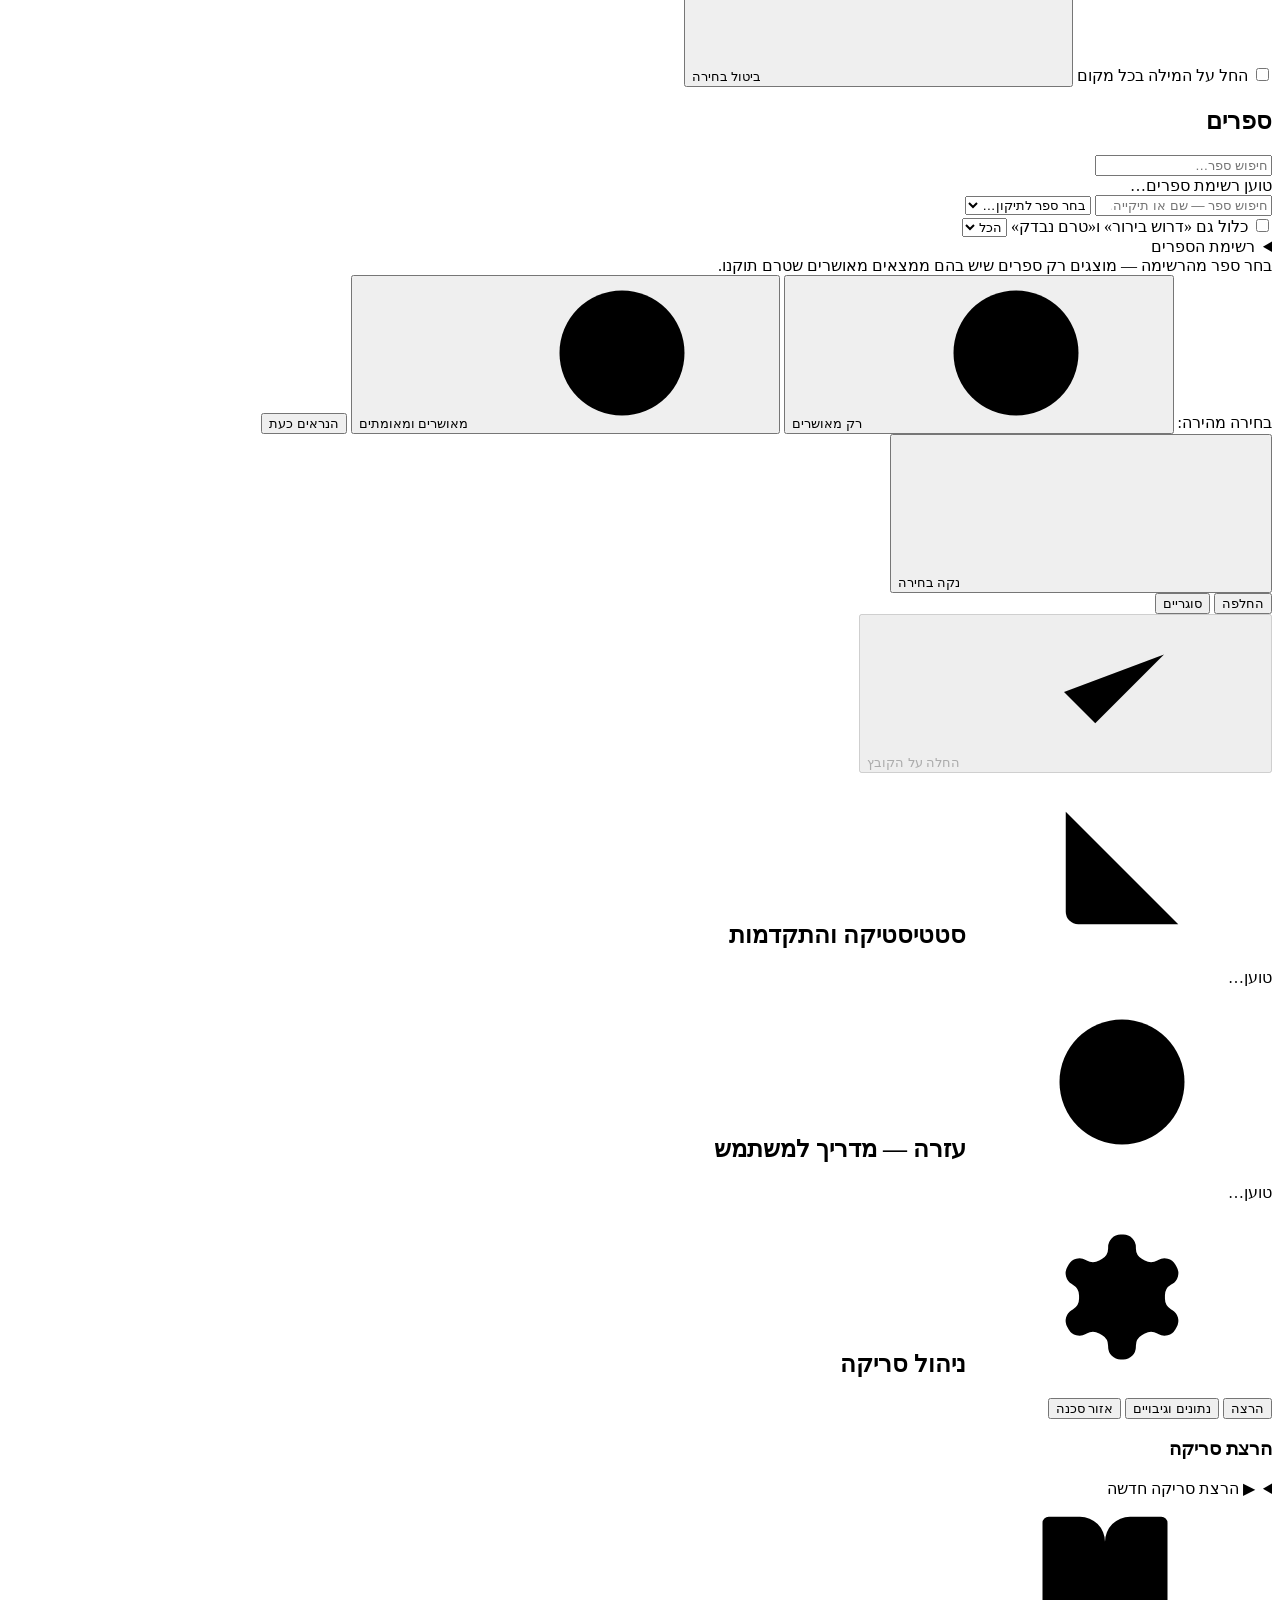
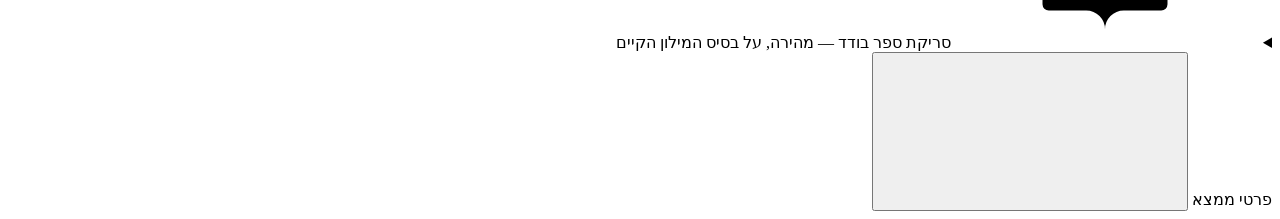
==== commit aa8fee78: "ui: stage 6 — scan screen in tabs" ====
--- a/magiah/webui/static/index.html
+++ b/magiah/webui/static/index.html
@@ -26,7 +26,6 @@
 <symbol id="i-info" viewBox="0 0 24 24"><circle cx="12" cy="12" r="10"/><path d="M12 16v-4M12 8h.01"/></symbol>
 <symbol id="i-moon" viewBox="0 0 24 24"><path d="M12 3a6 6 0 0 0 9 9 9 9 0 1 1-9-9Z"/></symbol>
 <symbol id="i-sun" viewBox="0 0 24 24"><circle cx="12" cy="12" r="4"/><path d="M12 2v2M12 20v2M4.93 4.93l1.41 1.41M17.66 17.66l1.41 1.41M2 12h2M20 12h2M6.34 17.66l-1.41 1.41M19.07 4.93l-1.41 1.41"/></symbol>
-<symbol id="i-list" viewBox="0 0 24 24"><path d="m3 17 2 2 4-4"/><path d="m3 7 2 2 4-4"/><path d="M13 6h8M13 12h8M13 18h8"/></symbol>
 <symbol id="i-table" viewBox="0 0 24 24"><rect width="18" height="18" x="3" y="3" rx="2"/><path d="M3 9h18M3 15h18M12 3v18"/></symbol>
 <symbol id="i-layers" viewBox="0 0 24 24"><path d="M12.83 2.18a2 2 0 0 0-1.66 0L2.6 6.08a1 1 0 0 0 0 1.83l8.58 3.91a2 2 0 0 0 1.66 0l8.58-3.9a1 1 0 0 0 0-1.83Z"/><path d="m22 17.65-9.17 4.16a2 2 0 0 1-1.66 0L2 17.65"/><path d="m22 12.65-9.17 4.16a2 2 0 0 1-1.66 0L2 12.65"/></symbol>
 <symbol id="i-wrench" viewBox="0 0 24 24"><path d="M14.7 6.3a1 1 0 0 0 0 1.4l1.6 1.6a1 1 0 0 0 1.4 0l3.77-3.77a6 6 0 0 1-7.94 7.94l-6.91 6.91a2.12 2.12 0 0 1-3-3l6.91-6.91a6 6 0 0 1 7.94-7.94l-3.76 3.76z"/></symbol>
@@ -45,26 +44,21 @@
 </svg>
 
 <header id="topbar">
-  <div class="brand">מַגִּיהַּ</div>
-  <div id="searchBox">
-    <svg class="ic" aria-hidden="true"><use href="#i-search"/></svg>
-    <input id="globalSearch" type="search" placeholder="חיפוש חופשי" title="מילה, תיקון, קטע או מראה מקום" aria-label="חיפוש חופשי: מילה, תיקון, קטע או מראה מקום" aria-keyshortcuts="Control+K" autocomplete="off">
-    <kbd class="kbd" aria-hidden="true">Ctrl K</kbd>
-  </div>
-  <div id="topActions">
-    <div id="progressPill" title="התקדמות בסינון הנוכחי">טוען…</div>
-    <button id="btnTheme" class="tb-btn" title="מצב כהה / בהיר" aria-label="מצב כהה"><svg class="ic" aria-hidden="true"><use href="#i-moon"/></svg></button>
-    <button id="btnUndo" class="tb-btn" title="ביטול הפעולה האחרונה (Ctrl+Z)" aria-label="ביטול הפעולה האחרונה"><svg class="ic" aria-hidden="true"><use href="#i-undo"/></svg> <span class="tb-word">ביטול</span></button>
-    <details id="exportMenu" class="menu-wrap">
-      <summary class="tb-btn" aria-label="ייצוא"><svg class="ic" aria-hidden="true"><use href="#i-download"/></svg> <span class="tb-word">ייצוא</span></summary>
-      <div class="menu">
-        <button id="expXlsxCurrent">Excel — למאגר הנוכחי</button>
-        <button id="expXlsxAll">Excel — כל המאגרים</button>
-        <div class="sep"></div>
-        <button id="expFixes">ייצוא תיקונים ל־to_send</button>
-      </div>
-    </details>
-  </div>
+  <button id="btnSidebar" class="tb-btn" title="סינון הממצאים" aria-haspopup="dialog" aria-expanded="false" aria-controls="sidebar"><svg class="ic" aria-hidden="true"><use href="#i-filter"/></svg> <span class="tb-word">סינון</span><span id="filterBtnCount"></span></button>
+  <div class="brand">מַגִּיהַּ<small>סקירת שגיאות דפוס</small></div>
+  <input id="globalSearch" type="search" placeholder="חיפוש חופשי: מילה, תיקון, קטע, מראה מקום…" aria-label="חיפוש חופשי" autocomplete="off">
+  <div id="progressPill" title="התקדמות בסינון הנוכחי">טוען…</div>
+  <div class="spacer"></div>
+  <button id="btnUndo" class="tb-btn" title="ביטול הפעולה האחרונה (Ctrl+Z)" aria-label="ביטול הפעולה האחרונה"><svg class="ic" aria-hidden="true"><use href="#i-undo"/></svg> <span class="tb-word">ביטול</span></button>
+  <details id="exportMenu" class="menu-wrap">
+    <summary class="tb-btn" aria-label="ייצוא"><svg class="ic" aria-hidden="true"><use href="#i-download"/></svg> <span class="tb-word">ייצוא</span></summary>
+    <div class="menu">
+      <button id="expXlsxCurrent">Excel — למאגר הנוכחי</button>
+      <button id="expXlsxAll">Excel — כל המאגרים</button>
+      <div class="sep"></div>
+      <button id="expFixes">ייצוא תיקונים ל־to_send</button>
+    </div>
+  </details>
 </header>
 
 <!-- result status (UI_SPEC §9f): a strip under the top bar, on every screen; filled by renderResultBanner() -->
@@ -73,12 +67,13 @@
 <div id="layout">
 
   <nav id="rail" aria-label="ניווט ראשי">
-    <button type="button" class="rail-btn" id="btnReview" data-station="review"><svg class="ic" aria-hidden="true"><use href="#i-list"/></svg><span>סקירה</span></button>
-    <button type="button" class="rail-btn" data-goview="fixer"><svg class="ic" aria-hidden="true"><use href="#i-pencil"/></svg><span>תיקון</span></button>
+    <button type="button" class="rail-btn" id="btnReview" data-station="review"><svg class="ic" aria-hidden="true"><use href="#i-table"/></svg><span>סקירה</span></button>
+    <button type="button" class="rail-btn" data-goview="fixer"><svg class="ic" aria-hidden="true"><use href="#i-wrench"/></svg><span>תיקון</span></button>
     <button type="button" class="rail-btn" data-goview="stats"><svg class="ic" aria-hidden="true"><use href="#i-chart"/></svg><span>התקדמות</span></button>
-    <button type="button" class="rail-btn" id="btnScan" data-station="scan" title="ניהול סריקה: רענון, ייבוא, איפוס, גיבויים"><svg class="ic" aria-hidden="true"><use href="#i-refresh"/></svg><span>סריקה</span></button>
+    <button type="button" class="rail-btn" id="btnScan" data-station="scan" title="ניהול סריקה: רענון, ייבוא, איפוס, גיבויים"><svg class="ic" aria-hidden="true"><use href="#i-settings"/></svg><span>סריקה</span></button>
     <button type="button" class="rail-btn" id="btnHelp" data-goview="help"><svg class="ic" aria-hidden="true"><use href="#i-help"/></svg><span>עזרה</span></button>
     <span class="rail-spacer"></span>
+    <button type="button" class="rail-btn" id="btnTheme" title="מצב כהה / בהיר"><svg class="ic" aria-hidden="true"><use href="#i-moon"/></svg><span>מצב כהה</span></button>
   </nav>
 
   <div id="filterScrim"></div>
@@ -141,16 +136,13 @@
   <main id="main">
     <div id="reviewBar" role="group" aria-label="כלי הסקירה">
       <div id="viewtabs" role="group" aria-label="תצוגת הסקירה">
-        <button type="button" data-view="table" class="active" aria-pressed="true">רשימה</button>
-        <button type="button" data-view="cards" aria-pressed="false">כרטיסים</button>
-      </div>
-      <div id="filterSlot"><button id="btnSidebar" class="ch-btn filter-btn" title="סינון הממצאים" aria-haspopup="dialog" aria-expanded="false" aria-controls="sidebar"><svg class="ic" aria-hidden="true"><use href="#i-filter"/></svg> <span class="tb-word">סינון</span><span id="filterBtnCount"></span></button></div>
-      <div id="activeFilters" role="group" aria-label="סינונים פעילים" hidden></div>
-      <span class="rb-spacer"></span>
-      <label class="rb-sort" for="fSort">סדר:
+        <button type="button" data-view="table" class="active" aria-pressed="true"><svg class="ic" aria-hidden="true"><use href="#i-table"/></svg> <span class="rb-word">טבלה</span></button>
+        <button type="button" data-view="cards" aria-pressed="false"><svg class="ic" aria-hidden="true"><use href="#i-layers"/></svg> <span class="rb-word">כרטיסים</span></button>
+      </div>
+      <label class="rb-sort" for="fSort">מיון
         <select id="fSort">
-        <option value="rank:desc">ציון, מהגבוה לנמוך</option>
-        <option value="rank:asc">ציון, מהנמוך לגבוה</option>
+        <option value="rank:desc">ציון — מהגבוה לנמוך</option>
+        <option value="rank:asc">ציון — מהנמוך לגבוה</option>
         <option value="random:desc">אקראי</option>
         <option value="source:asc">לפי ספר</option>
         <option value="word:asc">לפי מילה</option>
@@ -158,22 +150,17 @@
       </label>
       <div id="tblOnlyTools">
         <details id="colsMenu" class="menu-wrap">
-          <summary class="ch-btn">עמודות</summary>
-          <div class="menu">
-            <div id="colsMenuBody"></div>
-            <div class="menu-sep" role="separator"></div>
-            <div class="menu-density">
-              <span id="densityLabel">צפיפות</span>
-              <div class="seg" id="densitySeg" role="group" aria-labelledby="densityLabel">
-                <button type="button" class="seg-btn active" data-density="comfortable" aria-pressed="true">נינוח</button>
-                <button type="button" class="seg-btn" data-density="compact" aria-pressed="false">צפוף</button>
-              </div>
-            </div>
-          </div>
+          <summary class="btn sm">עמודות</summary>
+          <div class="menu" id="colsMenuBody"></div>
         </details>
+        <div class="seg" id="densitySeg" role="group" aria-label="צפיפות הטבלה">
+          <button type="button" class="seg-btn active" data-density="comfortable" aria-pressed="true">נינוח</button>
+          <button type="button" class="seg-btn" data-density="compact" aria-pressed="false">צפוף</button>
+        </div>
       </div>
       <span class="tab-hint" id="sessionCounter"></span>
     </div>
+    <div id="activeFilters" role="group" aria-label="סינונים פעילים" hidden></div>
 
     <!-- ===================== table view ===================== -->
     <section id="view-table" class="view visible">
@@ -185,8 +172,8 @@
       </div>
       <div id="reviewGrid">
         <aside id="bookPane" aria-label="ספרים">
+          <h2 id="bpTitle">ספרים</h2>
           <input id="bpSearch" type="search" placeholder="חיפוש ספר…" aria-label="חיפוש ספר" autocomplete="off">
-          <h2 id="bpTitle">ספרים</h2>
           <div id="bpList" class="booklist" aria-labelledby="bpTitle"><div class="empty">טוען רשימת ספרים…</div></div>
           <span id="bpCount" aria-live="polite"></span>
         </aside>
@@ -227,9 +214,6 @@
       <!-- what to show -->
       <div id="fixerOpts">
         <label class="chk-row"><input type="checkbox" id="fixInclude"> כלול גם «דרוש בירור» ו«טרם נבדק»</label>
-        <select id="fixOrigin" aria-label="מאגר">
-          <option value="">כל המאגרים</option>
-        </select>
         <select id="fixView" title="הצגת סוג מסוים בלבד — הסדר תמיד לפי מספר השורה בספר" aria-label="סוג ממצא להצגה">
           <option value="">הכל</option>
         </select>
@@ -274,17 +258,7 @@
 
     <!-- ===================== stats view ===================== -->
     <section id="view-stats" class="view">
-      <h2 class="sr-only">סטטיסטיקה והתקדמות</h2>
-      <div class="stats-head">
-        <span id="statsByLabel">פילוח לפי:</span>
-        <div class="seg" id="statsBy" role="group" aria-labelledby="statsByLabel">
-          <button type="button" class="seg-btn active" data-by="all" aria-pressed="true">הכל</button>
-          <button type="button" class="seg-btn" data-by="origin" aria-pressed="false">מאגר</button>
-          <button type="button" class="seg-btn" data-by="errtype" aria-pressed="false">סוג שגיאה</button>
-          <button type="button" class="seg-btn" data-by="book" aria-pressed="false">ספר</button>
-          <button type="button" class="seg-btn" data-by="actor" aria-pressed="false">מקבל ההחלטה</button>
-        </div>
-      </div>
+      <h2><svg class="ic" aria-hidden="true"><use href="#i-chart"/></svg> סטטיסטיקה והתקדמות</h2>
       <div id="statsBody">טוען…</div>
     </section>
 
@@ -294,7 +268,7 @@
       <div id="helpBody">טוען…</div>
     </section>
     <section id="view-scan" class="view">
-      <h2 class="sr-only">ניהול סריקה</h2>
+      <h2><svg class="ic" aria-hidden="true"><use href="#i-settings"/></svg> ניהול סריקה</h2>
       <div id="scanTabs" role="tablist" aria-label="ניהול סריקה">
         <button type="button" role="tab" id="scanTabRun" class="scan-tab" data-tab="scanPanelRun" aria-controls="scanPanelRun" aria-selected="true">הרצה</button>
         <button type="button" role="tab" id="scanTabData" class="scan-tab" data-tab="scanPanelData" aria-controls="scanPanelData" aria-selected="false" tabindex="-1">נתונים וגיבויים</button>
@@ -302,8 +276,8 @@
       </div>
       <div class="scan-grid">
         <div class="scan-card" id="scanPanelRun" role="tabpanel" aria-labelledby="scanTabRun">
-          <h3 class="sr-only">הרצת סריקה</h3>
-          <details id="scanRunSection" open>
+          <h3>הרצת סריקה</h3>
+          <details id="scanRunSection">
                 <summary>▶ הרצת סריקה חדשה</summary>
                 <div class="scanrun">
                   <div class="f-group">
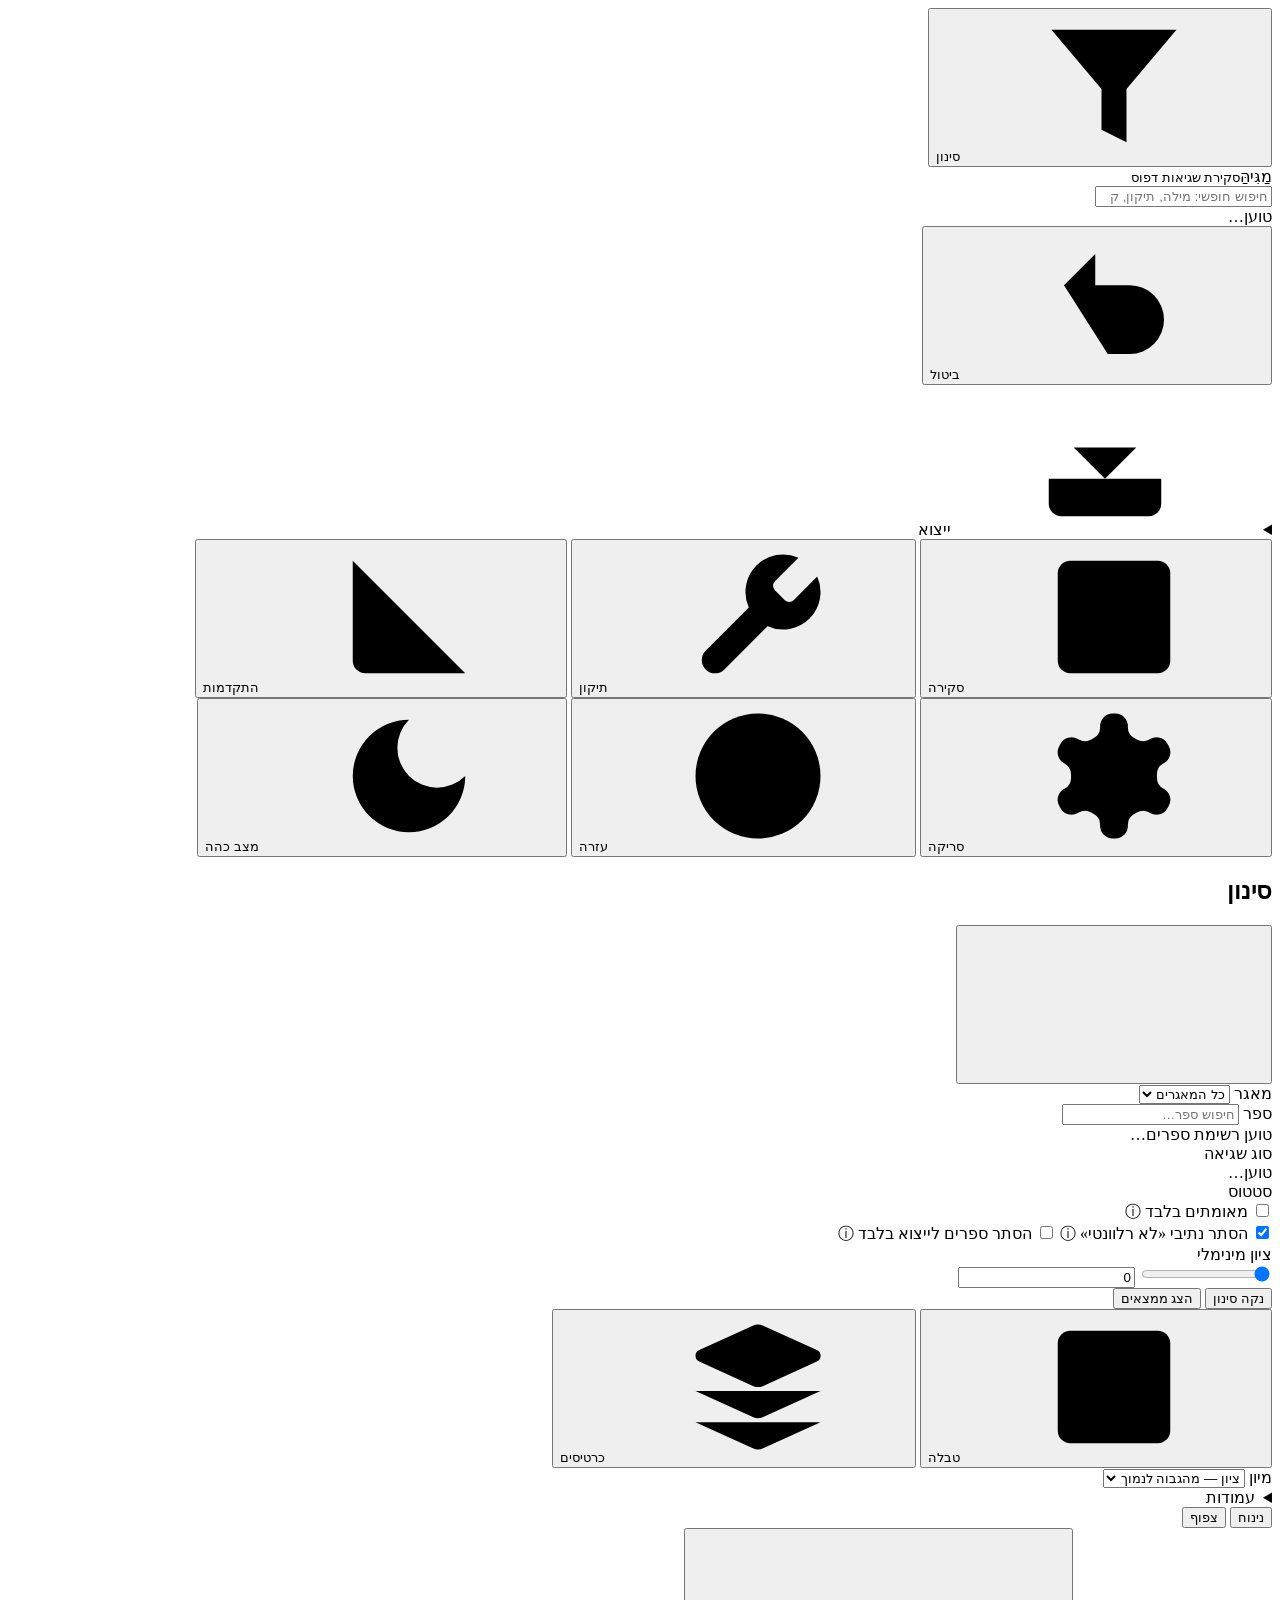
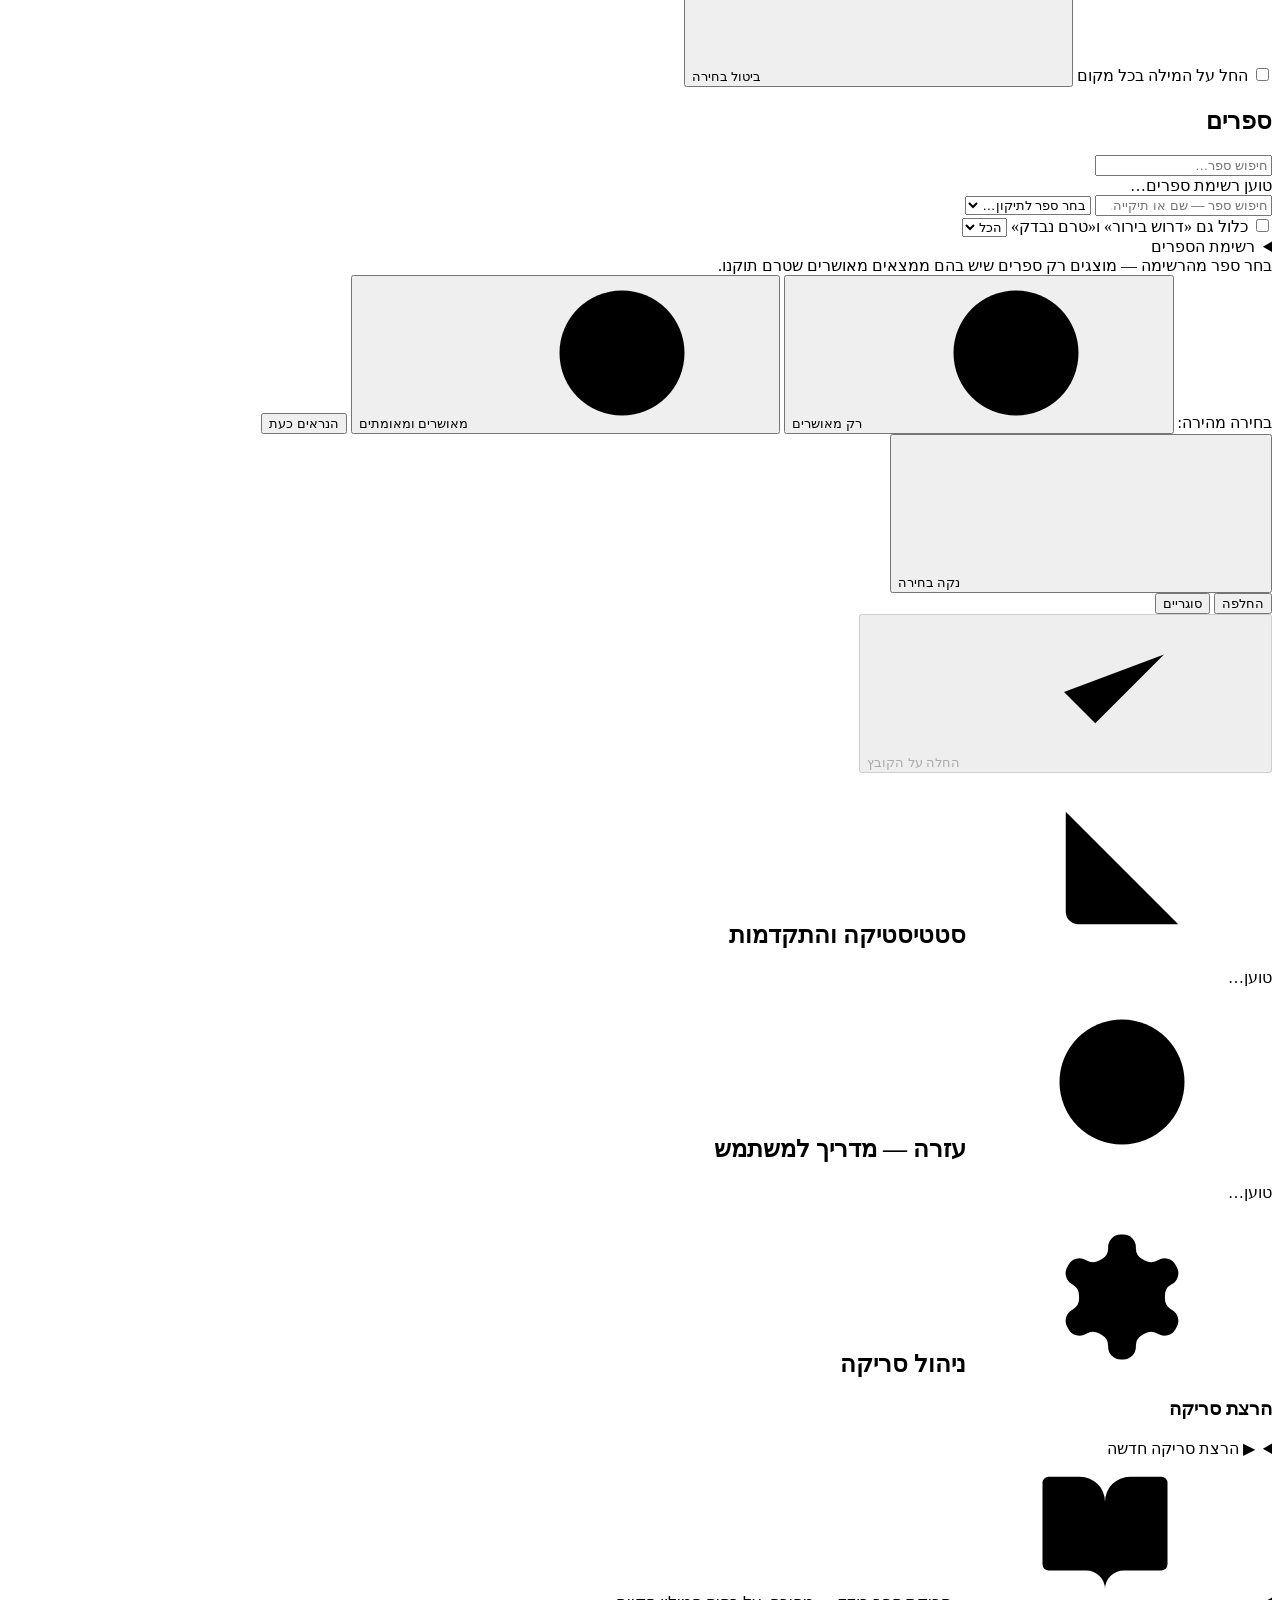
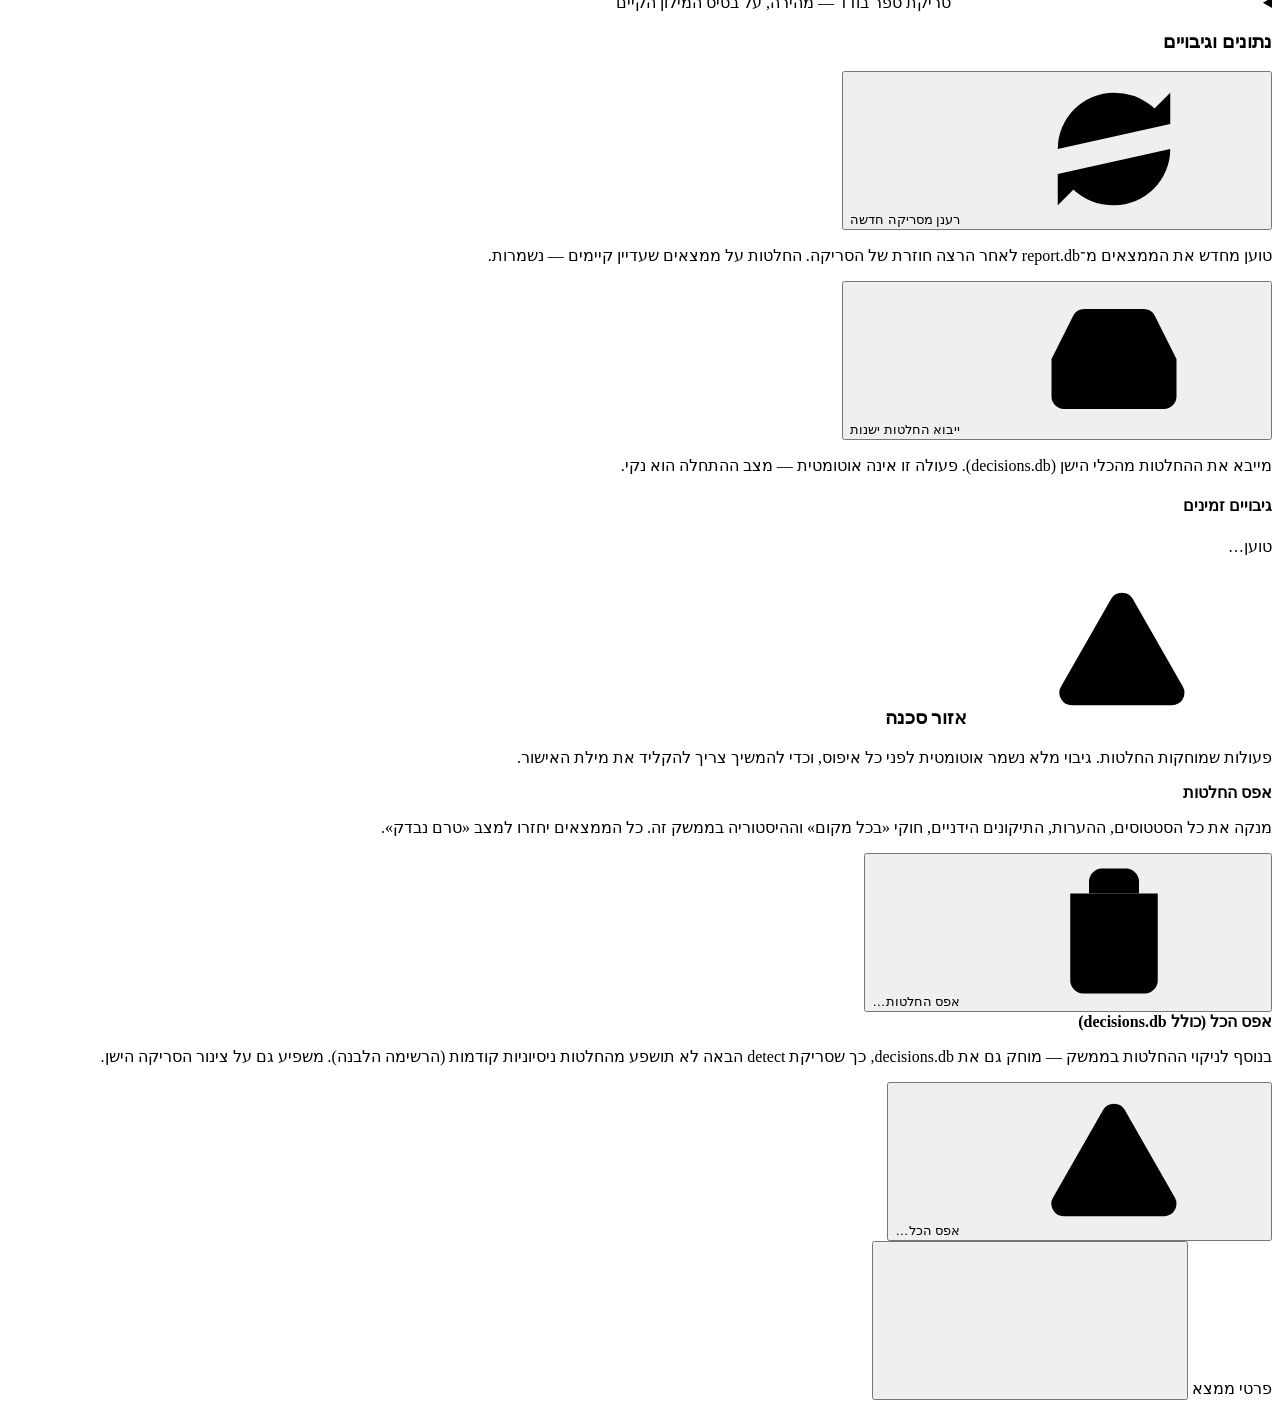
==== commit 44caed38: "ui: stage 5 — fixer look" ====
--- a/magiah/webui/static/index.html
+++ b/magiah/webui/static/index.html
@@ -269,13 +269,8 @@
     </section>
     <section id="view-scan" class="view">
       <h2><svg class="ic" aria-hidden="true"><use href="#i-settings"/></svg> ניהול סריקה</h2>
-      <div id="scanTabs" role="tablist" aria-label="ניהול סריקה">
-        <button type="button" role="tab" id="scanTabRun" class="scan-tab" data-tab="scanPanelRun" aria-controls="scanPanelRun" aria-selected="true">הרצה</button>
-        <button type="button" role="tab" id="scanTabData" class="scan-tab" data-tab="scanPanelData" aria-controls="scanPanelData" aria-selected="false" tabindex="-1">נתונים וגיבויים</button>
-        <button type="button" role="tab" id="scanTabDanger" class="scan-tab danger" data-tab="scanPanelDanger" aria-controls="scanPanelDanger" aria-selected="false" tabindex="-1">אזור סכנה</button>
-      </div>
       <div class="scan-grid">
-        <div class="scan-card" id="scanPanelRun" role="tabpanel" aria-labelledby="scanTabRun">
+        <div class="scan-card">
           <h3>הרצת סריקה</h3>
           <details id="scanRunSection">
                 <summary>▶ הרצת סריקה חדשה</summary>
@@ -362,7 +357,7 @@
                 </div>
               </details>
         </div>
-        <div class="scan-card" id="scanPanelData" role="tabpanel" aria-labelledby="scanTabData" hidden>
+        <div class="scan-card">
           <h3>נתונים וגיבויים</h3>
           <div class="scan-row">
             <button id="scanRefresh" class="btn primary"><svg class="ic" aria-hidden="true"><use href="#i-refresh"/></svg> רענן מסריקה חדשה</button>
@@ -375,7 +370,7 @@
           <h4>גיבויים זמינים</h4>
           <div id="backupsList">טוען…</div>
         </div>
-        <div class="scan-card danger-zone" id="scanPanelDanger" role="tabpanel" aria-labelledby="scanTabDanger" hidden>
+        <div class="scan-card danger-zone">
           <h3><svg class="ic" aria-hidden="true"><use href="#i-alert"/></svg> אזור סכנה</h3>
           <p class="dz-lead">פעולות שמוחקות החלטות. גיבוי מלא נשמר אוטומטית לפני כל איפוס, וכדי להמשיך צריך להקליד את מילת האישור.</p>
           <div class="dz-item">
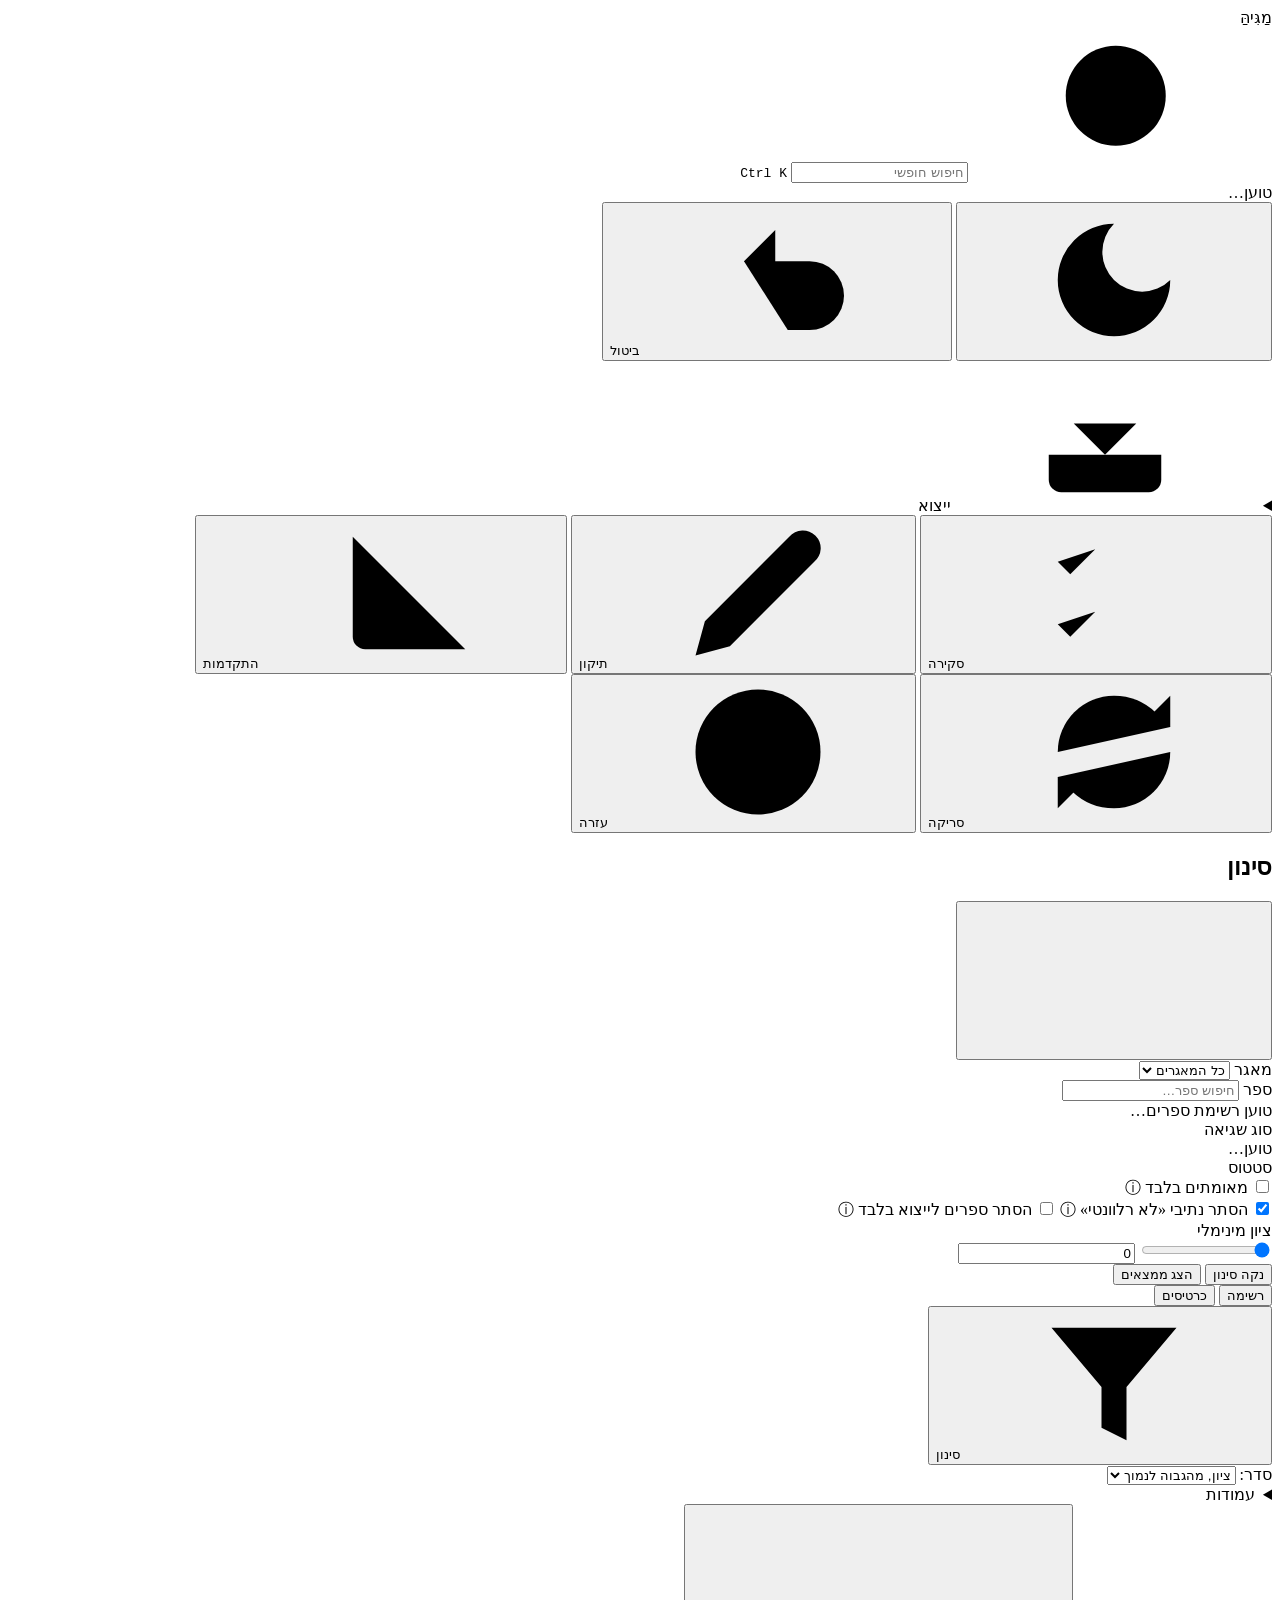
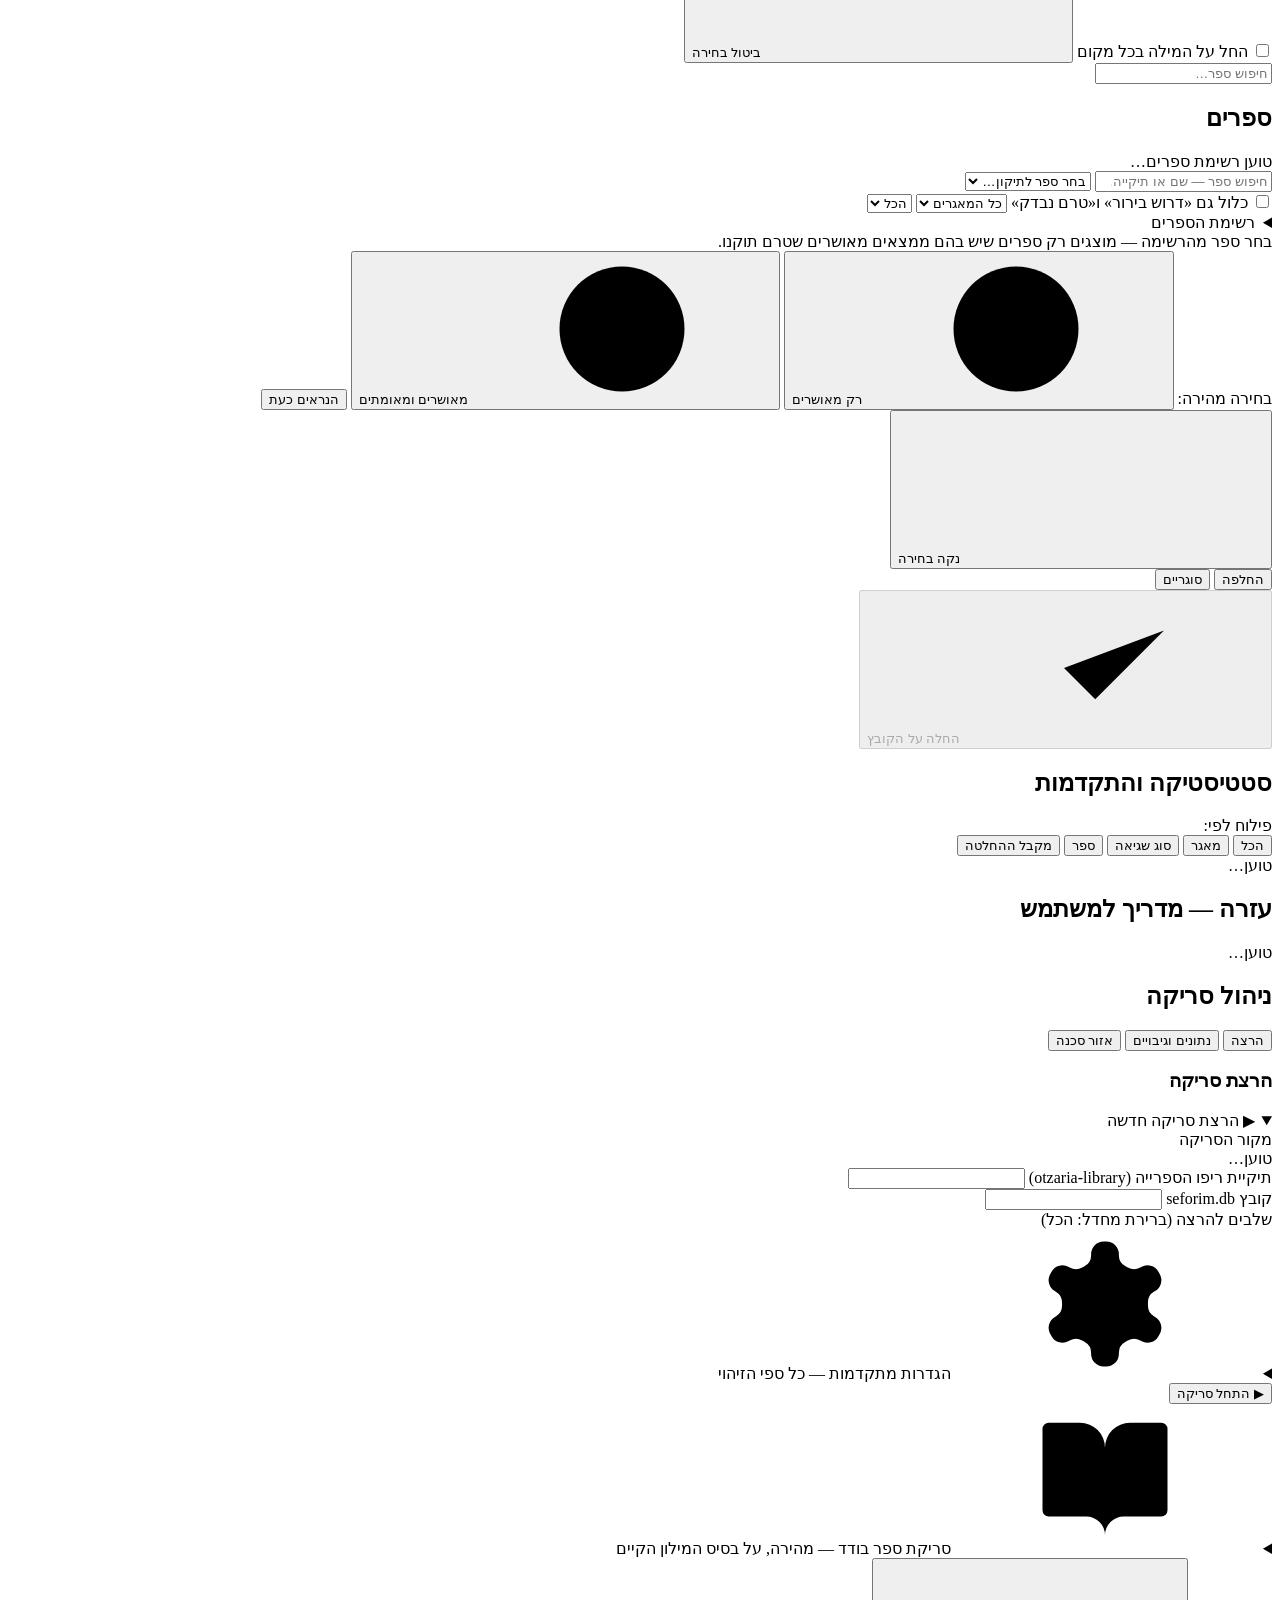
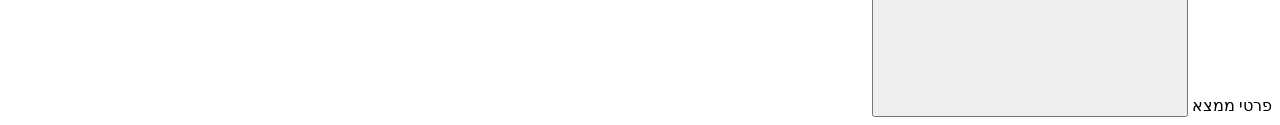
==== commit 66779b72: "Merge pull request #15 from crfh1672/ui/fidelity-2 ui: fidelity pass 2 — cards, help, palette, fixer" ====
--- a/magiah/webui/static/index.html
+++ b/magiah/webui/static/index.html
@@ -26,6 +26,7 @@
 <symbol id="i-info" viewBox="0 0 24 24"><circle cx="12" cy="12" r="10"/><path d="M12 16v-4M12 8h.01"/></symbol>
 <symbol id="i-moon" viewBox="0 0 24 24"><path d="M12 3a6 6 0 0 0 9 9 9 9 0 1 1-9-9Z"/></symbol>
 <symbol id="i-sun" viewBox="0 0 24 24"><circle cx="12" cy="12" r="4"/><path d="M12 2v2M12 20v2M4.93 4.93l1.41 1.41M17.66 17.66l1.41 1.41M2 12h2M20 12h2M6.34 17.66l-1.41 1.41M19.07 4.93l-1.41 1.41"/></symbol>
+<symbol id="i-list" viewBox="0 0 24 24"><path d="m3 17 2 2 4-4"/><path d="m3 7 2 2 4-4"/><path d="M13 6h8M13 12h8M13 18h8"/></symbol>
 <symbol id="i-table" viewBox="0 0 24 24"><rect width="18" height="18" x="3" y="3" rx="2"/><path d="M3 9h18M3 15h18M12 3v18"/></symbol>
 <symbol id="i-layers" viewBox="0 0 24 24"><path d="M12.83 2.18a2 2 0 0 0-1.66 0L2.6 6.08a1 1 0 0 0 0 1.83l8.58 3.91a2 2 0 0 0 1.66 0l8.58-3.9a1 1 0 0 0 0-1.83Z"/><path d="m22 17.65-9.17 4.16a2 2 0 0 1-1.66 0L2 17.65"/><path d="m22 12.65-9.17 4.16a2 2 0 0 1-1.66 0L2 12.65"/></symbol>
 <symbol id="i-wrench" viewBox="0 0 24 24"><path d="M14.7 6.3a1 1 0 0 0 0 1.4l1.6 1.6a1 1 0 0 0 1.4 0l3.77-3.77a6 6 0 0 1-7.94 7.94l-6.91 6.91a2.12 2.12 0 0 1-3-3l6.91-6.91a6 6 0 0 1 7.94-7.94l-3.76 3.76z"/></symbol>
@@ -44,21 +45,26 @@
 </svg>
 
 <header id="topbar">
-  <button id="btnSidebar" class="tb-btn" title="סינון הממצאים" aria-haspopup="dialog" aria-expanded="false" aria-controls="sidebar"><svg class="ic" aria-hidden="true"><use href="#i-filter"/></svg> <span class="tb-word">סינון</span><span id="filterBtnCount"></span></button>
-  <div class="brand">מַגִּיהַּ<small>סקירת שגיאות דפוס</small></div>
-  <input id="globalSearch" type="search" placeholder="חיפוש חופשי: מילה, תיקון, קטע, מראה מקום…" aria-label="חיפוש חופשי" autocomplete="off">
-  <div id="progressPill" title="התקדמות בסינון הנוכחי">טוען…</div>
-  <div class="spacer"></div>
-  <button id="btnUndo" class="tb-btn" title="ביטול הפעולה האחרונה (Ctrl+Z)" aria-label="ביטול הפעולה האחרונה"><svg class="ic" aria-hidden="true"><use href="#i-undo"/></svg> <span class="tb-word">ביטול</span></button>
-  <details id="exportMenu" class="menu-wrap">
-    <summary class="tb-btn" aria-label="ייצוא"><svg class="ic" aria-hidden="true"><use href="#i-download"/></svg> <span class="tb-word">ייצוא</span></summary>
-    <div class="menu">
-      <button id="expXlsxCurrent">Excel — למאגר הנוכחי</button>
-      <button id="expXlsxAll">Excel — כל המאגרים</button>
-      <div class="sep"></div>
-      <button id="expFixes">ייצוא תיקונים ל־to_send</button>
-    </div>
-  </details>
+  <div class="brand">מַגִּיהַּ</div>
+  <div id="searchBox">
+    <svg class="ic" aria-hidden="true"><use href="#i-search"/></svg>
+    <input id="globalSearch" type="search" placeholder="חיפוש חופשי" title="מילה, תיקון, קטע או מראה מקום" aria-label="חיפוש חופשי: מילה, תיקון, קטע או מראה מקום" aria-keyshortcuts="Control+K" autocomplete="off">
+    <kbd class="kbd" aria-hidden="true">Ctrl K</kbd>
+  </div>
+  <div id="topActions">
+    <div id="progressPill" title="התקדמות בסינון הנוכחי">טוען…</div>
+    <button id="btnTheme" class="tb-btn" title="מצב כהה / בהיר" aria-label="מצב כהה"><svg class="ic" aria-hidden="true"><use href="#i-moon"/></svg></button>
+    <button id="btnUndo" class="tb-btn" title="ביטול הפעולה האחרונה (Ctrl+Z)" aria-label="ביטול הפעולה האחרונה"><svg class="ic" aria-hidden="true"><use href="#i-undo"/></svg> <span class="tb-word">ביטול</span></button>
+    <details id="exportMenu" class="menu-wrap">
+      <summary class="tb-btn" aria-label="ייצוא"><svg class="ic" aria-hidden="true"><use href="#i-download"/></svg> <span class="tb-word">ייצוא</span></summary>
+      <div class="menu">
+        <button id="expXlsxCurrent">Excel — למאגר הנוכחי</button>
+        <button id="expXlsxAll">Excel — כל המאגרים</button>
+        <div class="sep"></div>
+        <button id="expFixes">ייצוא תיקונים ל־to_send</button>
+      </div>
+    </details>
+  </div>
 </header>
 
 <!-- result status (UI_SPEC §9f): a strip under the top bar, on every screen; filled by renderResultBanner() -->
@@ -67,13 +73,12 @@
 <div id="layout">
 
   <nav id="rail" aria-label="ניווט ראשי">
-    <button type="button" class="rail-btn" id="btnReview" data-station="review"><svg class="ic" aria-hidden="true"><use href="#i-table"/></svg><span>סקירה</span></button>
-    <button type="button" class="rail-btn" data-goview="fixer"><svg class="ic" aria-hidden="true"><use href="#i-wrench"/></svg><span>תיקון</span></button>
+    <button type="button" class="rail-btn" id="btnReview" data-station="review"><svg class="ic" aria-hidden="true"><use href="#i-list"/></svg><span>סקירה</span></button>
+    <button type="button" class="rail-btn" data-goview="fixer"><svg class="ic" aria-hidden="true"><use href="#i-pencil"/></svg><span>תיקון</span></button>
     <button type="button" class="rail-btn" data-goview="stats"><svg class="ic" aria-hidden="true"><use href="#i-chart"/></svg><span>התקדמות</span></button>
-    <button type="button" class="rail-btn" id="btnScan" data-station="scan" title="ניהול סריקה: רענון, ייבוא, איפוס, גיבויים"><svg class="ic" aria-hidden="true"><use href="#i-settings"/></svg><span>סריקה</span></button>
+    <button type="button" class="rail-btn" id="btnScan" data-station="scan" title="ניהול סריקה: רענון, ייבוא, איפוס, גיבויים"><svg class="ic" aria-hidden="true"><use href="#i-refresh"/></svg><span>סריקה</span></button>
     <button type="button" class="rail-btn" id="btnHelp" data-goview="help"><svg class="ic" aria-hidden="true"><use href="#i-help"/></svg><span>עזרה</span></button>
     <span class="rail-spacer"></span>
-    <button type="button" class="rail-btn" id="btnTheme" title="מצב כהה / בהיר"><svg class="ic" aria-hidden="true"><use href="#i-moon"/></svg><span>מצב כהה</span></button>
   </nav>
 
   <div id="filterScrim"></div>
@@ -136,13 +141,16 @@
   <main id="main">
     <div id="reviewBar" role="group" aria-label="כלי הסקירה">
       <div id="viewtabs" role="group" aria-label="תצוגת הסקירה">
-        <button type="button" data-view="table" class="active" aria-pressed="true"><svg class="ic" aria-hidden="true"><use href="#i-table"/></svg> <span class="rb-word">טבלה</span></button>
-        <button type="button" data-view="cards" aria-pressed="false"><svg class="ic" aria-hidden="true"><use href="#i-layers"/></svg> <span class="rb-word">כרטיסים</span></button>
-      </div>
-      <label class="rb-sort" for="fSort">מיון
+        <button type="button" data-view="table" class="active" aria-pressed="true">רשימה</button>
+        <button type="button" data-view="cards" aria-pressed="false">כרטיסים</button>
+      </div>
+      <div id="filterSlot"><button id="btnSidebar" class="ch-btn filter-btn" title="סינון הממצאים" aria-haspopup="dialog" aria-expanded="false" aria-controls="sidebar"><svg class="ic" aria-hidden="true"><use href="#i-filter"/></svg> <span class="tb-word">סינון</span><span id="filterBtnCount"></span></button></div>
+      <div id="activeFilters" role="group" aria-label="סינונים פעילים" hidden></div>
+      <span class="rb-spacer"></span>
+      <label class="rb-sort" for="fSort">סדר:
         <select id="fSort">
-        <option value="rank:desc">ציון — מהגבוה לנמוך</option>
-        <option value="rank:asc">ציון — מהנמוך לגבוה</option>
+        <option value="rank:desc">ציון, מהגבוה לנמוך</option>
+        <option value="rank:asc">ציון, מהנמוך לגבוה</option>
         <option value="random:desc">אקראי</option>
         <option value="source:asc">לפי ספר</option>
         <option value="word:asc">לפי מילה</option>
@@ -150,17 +158,22 @@
       </label>
       <div id="tblOnlyTools">
         <details id="colsMenu" class="menu-wrap">
-          <summary class="btn sm">עמודות</summary>
-          <div class="menu" id="colsMenuBody"></div>
+          <summary class="ch-btn">עמודות</summary>
+          <div class="menu">
+            <div id="colsMenuBody"></div>
+            <div class="menu-sep" role="separator"></div>
+            <div class="menu-density">
+              <span id="densityLabel">צפיפות</span>
+              <div class="seg" id="densitySeg" role="group" aria-labelledby="densityLabel">
+                <button type="button" class="seg-btn active" data-density="comfortable" aria-pressed="true">נינוח</button>
+                <button type="button" class="seg-btn" data-density="compact" aria-pressed="false">צפוף</button>
+              </div>
+            </div>
+          </div>
         </details>
-        <div class="seg" id="densitySeg" role="group" aria-label="צפיפות הטבלה">
-          <button type="button" class="seg-btn active" data-density="comfortable" aria-pressed="true">נינוח</button>
-          <button type="button" class="seg-btn" data-density="compact" aria-pressed="false">צפוף</button>
-        </div>
       </div>
       <span class="tab-hint" id="sessionCounter"></span>
     </div>
-    <div id="activeFilters" role="group" aria-label="סינונים פעילים" hidden></div>
 
     <!-- ===================== table view ===================== -->
     <section id="view-table" class="view visible">
@@ -172,8 +185,8 @@
       </div>
       <div id="reviewGrid">
         <aside id="bookPane" aria-label="ספרים">
+          <input id="bpSearch" type="search" placeholder="חיפוש ספר…" aria-label="חיפוש ספר" autocomplete="off">
           <h2 id="bpTitle">ספרים</h2>
-          <input id="bpSearch" type="search" placeholder="חיפוש ספר…" aria-label="חיפוש ספר" autocomplete="off">
           <div id="bpList" class="booklist" aria-labelledby="bpTitle"><div class="empty">טוען רשימת ספרים…</div></div>
           <span id="bpCount" aria-live="polite"></span>
         </aside>
@@ -200,30 +213,35 @@
 
     <!-- ===================== fixer view ===================== -->
     <section id="view-fixer" class="view">
-      <!-- book header: which book, how far along -->
-      <div id="fixerTop">
-        <div id="fixBookPick">
-          <input id="fixBookSearch" type="search" placeholder="חיפוש ספר — שם או תיקייה…" aria-label="חיפוש ספר לתיקון" autocomplete="off">
-          <select id="fixBook" size="1" aria-label="ספר לתיקון"><option value="">בחר ספר לתיקון…</option></select>
-        </div>
-        <div id="fixProgressWrap">
-          <div id="fixProgressText"></div>
-          <div class="pbar"><div id="fixProgressBar" style="width:0%"></div></div>
-        </div>
-      </div>
-      <!-- what to show -->
-      <div id="fixerOpts">
-        <label class="chk-row"><input type="checkbox" id="fixInclude"> כלול גם «דרוש בירור» ו«טרם נבדק»</label>
-        <select id="fixView" title="הצגת סוג מסוים בלבד — הסדר תמיד לפי מספר השורה בספר" aria-label="סוג ממצא להצגה">
-          <option value="">הכל</option>
-        </select>
-        <details id="fixOptsMenu" class="menu-wrap">
-          <summary class="btn sm">רשימת הספרים</summary>
-          <div class="menu">
-            <label class="chk-row" title="ספרים שנתיב הקובץ שלהם כולל «לא רלוונטי» (או «לא רלונטי») לא יוצגו ברשימה"><input type="checkbox" id="fixHideIrrelevant" checked> הסתר נתיבי «לא רלוונטי»</label>
-            <label class="chk-row" title="ספרים ממסד הנתונים שאינם קובץ טקסט — אפשר רק לייצא את התיקונים שלהם"><input type="checkbox" id="fixHideExportOnly"> הסתר ספרים לייצוא בלבד</label>
-          </div>
-        </details>
+      <div id="fixerHead">
+        <!-- book header: which book, how far along -->
+        <div id="fixerTop">
+          <div id="fixBookPick">
+            <input id="fixBookSearch" type="search" placeholder="חיפוש ספר — שם או תיקייה…" aria-label="חיפוש ספר לתיקון" autocomplete="off">
+            <select id="fixBook" size="1" aria-label="ספר לתיקון"><option value="">בחר ספר לתיקון…</option></select>
+          </div>
+          <div id="fixProgressWrap">
+            <div id="fixProgressText"></div>
+            <div class="pbar"><div id="fixProgressBar" style="width:0%"></div></div>
+          </div>
+        </div>
+        <!-- what to show -->
+        <div id="fixerOpts">
+          <label class="chk-row"><input type="checkbox" id="fixInclude"> כלול גם «דרוש בירור» ו«טרם נבדק»</label>
+          <select id="fixOrigin" aria-label="מאגר">
+            <option value="">כל המאגרים</option>
+          </select>
+          <select id="fixView" title="הצגת סוג מסוים בלבד — הסדר תמיד לפי מספר השורה בספר" aria-label="סוג ממצא להצגה">
+            <option value="">הכל</option>
+          </select>
+          <details id="fixOptsMenu" class="menu-wrap">
+            <summary class="btn sm">רשימת הספרים</summary>
+            <div class="menu">
+              <label class="chk-row" title="ספרים שנתיב הקובץ שלהם כולל «לא רלוונטי» (או «לא רלונטי») לא יוצגו ברשימה"><input type="checkbox" id="fixHideIrrelevant" checked> הסתר נתיבי «לא רלוונטי»</label>
+              <label class="chk-row" title="ספרים ממסד הנתונים שאינם קובץ טקסט — אפשר רק לייצא את התיקונים שלהם"><input type="checkbox" id="fixHideExportOnly"> הסתר ספרים לייצוא בלבד</label>
+            </div>
+          </details>
+        </div>
       </div>
       <div id="fixConflicts" hidden></div>
       <div id="fixerBanner" hidden></div>
@@ -258,21 +276,39 @@
 
     <!-- ===================== stats view ===================== -->
     <section id="view-stats" class="view">
-      <h2><svg class="ic" aria-hidden="true"><use href="#i-chart"/></svg> סטטיסטיקה והתקדמות</h2>
+      <h2 class="sr-only">סטטיסטיקה והתקדמות</h2>
+      <div class="stats-head">
+        <span id="statsByLabel">פילוח לפי:</span>
+        <div class="seg" id="statsBy" role="group" aria-labelledby="statsByLabel">
+          <button type="button" class="seg-btn active" data-by="all" aria-pressed="true">הכל</button>
+          <button type="button" class="seg-btn" data-by="origin" aria-pressed="false">מאגר</button>
+          <button type="button" class="seg-btn" data-by="errtype" aria-pressed="false">סוג שגיאה</button>
+          <button type="button" class="seg-btn" data-by="book" aria-pressed="false">ספר</button>
+          <button type="button" class="seg-btn" data-by="actor" aria-pressed="false">מקבל ההחלטה</button>
+        </div>
+      </div>
       <div id="statsBody">טוען…</div>
     </section>
 
     <!-- ===================== help view ===================== -->
     <section id="view-help" class="view">
-      <h2><svg class="ic" aria-hidden="true"><use href="#i-help"/></svg> עזרה — מדריך למשתמש</h2>
-      <div id="helpBody">טוען…</div>
+      <h2 class="sr-only">עזרה — מדריך למשתמש</h2>
+      <div class="help-wrap">
+        <div id="helpBody">טוען…</div>
+        <nav id="helpNav" aria-label="נושאי העזרה"></nav>
+      </div>
     </section>
     <section id="view-scan" class="view">
-      <h2><svg class="ic" aria-hidden="true"><use href="#i-settings"/></svg> ניהול סריקה</h2>
+      <h2 class="sr-only">ניהול סריקה</h2>
+      <div id="scanTabs" role="tablist" aria-label="ניהול סריקה">
+        <button type="button" role="tab" id="scanTabRun" class="scan-tab" data-tab="scanPanelRun" aria-controls="scanPanelRun" aria-selected="true">הרצה</button>
+        <button type="button" role="tab" id="scanTabData" class="scan-tab" data-tab="scanPanelData" aria-controls="scanPanelData" aria-selected="false" tabindex="-1">נתונים וגיבויים</button>
+        <button type="button" role="tab" id="scanTabDanger" class="scan-tab danger" data-tab="scanPanelDanger" aria-controls="scanPanelDanger" aria-selected="false" tabindex="-1">אזור סכנה</button>
+      </div>
       <div class="scan-grid">
-        <div class="scan-card">
-          <h3>הרצת סריקה</h3>
-          <details id="scanRunSection">
+        <div class="scan-card" id="scanPanelRun" role="tabpanel" aria-labelledby="scanTabRun">
+          <h3 class="sr-only">הרצת סריקה</h3>
+          <details id="scanRunSection" open>
                 <summary>▶ הרצת סריקה חדשה</summary>
                 <div class="scanrun">
                   <div class="f-group">
@@ -357,7 +393,7 @@
                 </div>
               </details>
         </div>
-        <div class="scan-card">
+        <div class="scan-card" id="scanPanelData" role="tabpanel" aria-labelledby="scanTabData" hidden>
           <h3>נתונים וגיבויים</h3>
           <div class="scan-row">
             <button id="scanRefresh" class="btn primary"><svg class="ic" aria-hidden="true"><use href="#i-refresh"/></svg> רענן מסריקה חדשה</button>
@@ -370,7 +406,7 @@
           <h4>גיבויים זמינים</h4>
           <div id="backupsList">טוען…</div>
         </div>
-        <div class="scan-card danger-zone">
+        <div class="scan-card danger-zone" id="scanPanelDanger" role="tabpanel" aria-labelledby="scanTabDanger" hidden>
           <h3><svg class="ic" aria-hidden="true"><use href="#i-alert"/></svg> אזור סכנה</h3>
           <p class="dz-lead">פעולות שמוחקות החלטות. גיבוי מלא נשמר אוטומטית לפני כל איפוס, וכדי להמשיך צריך להקליד את מילת האישור.</p>
           <div class="dz-item">
